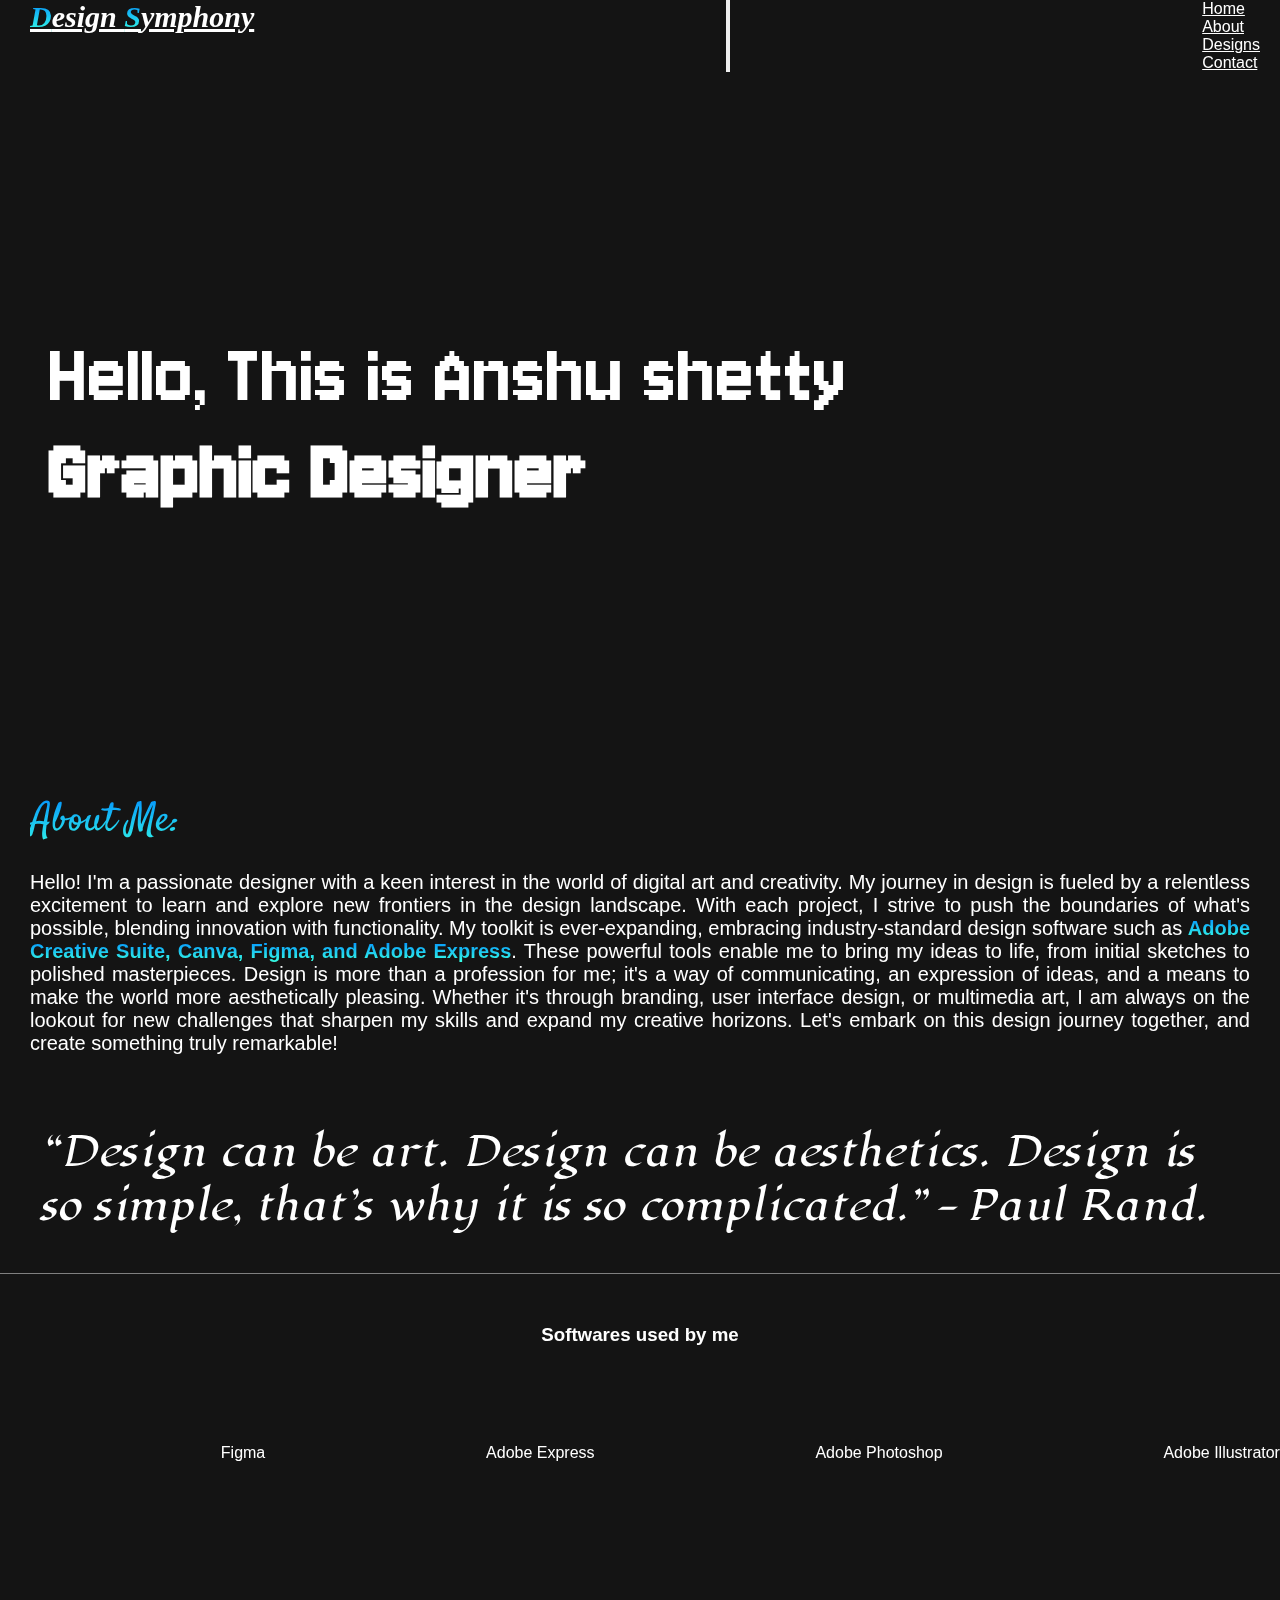
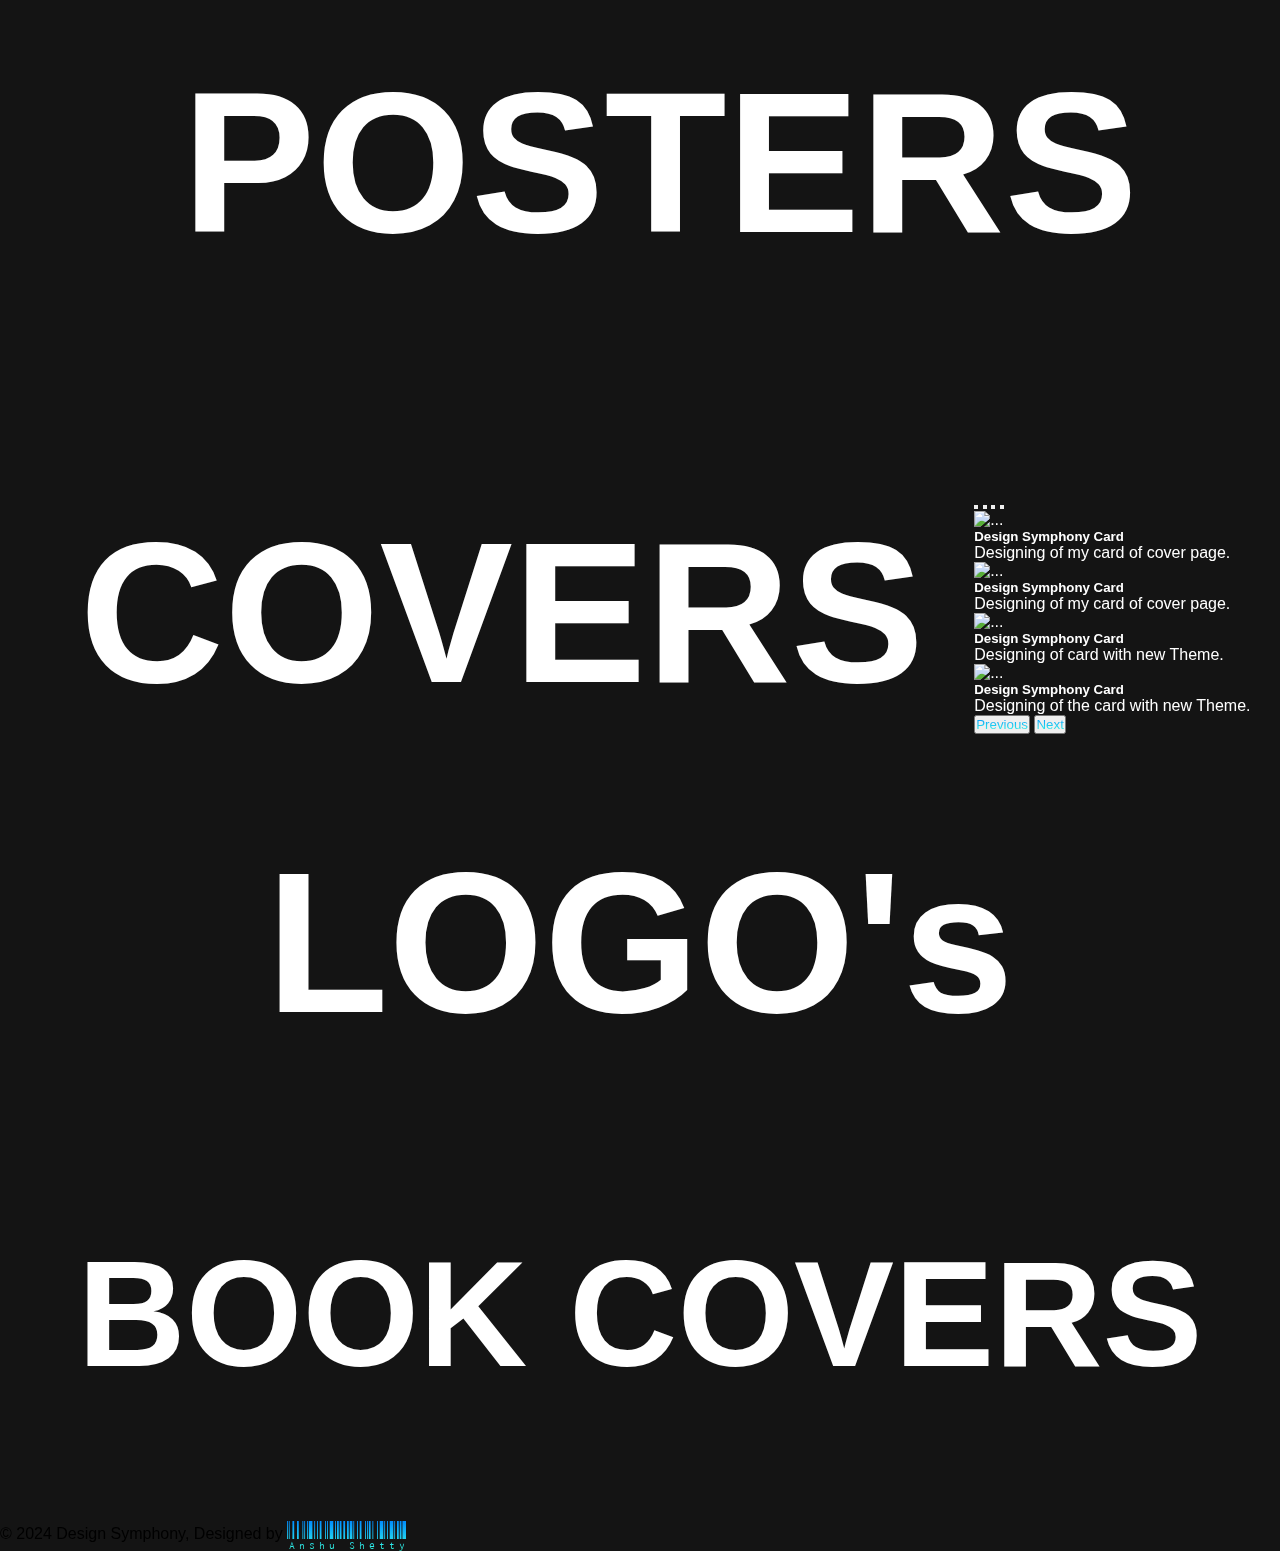
==== MyDesigns.html @ ccf3481f "Added new design files" ====
<!DOCTYPE html>
<html lang="en">
<head>
    <meta charset="UTF-8">
    <meta name="viewport" content="width=device-width, initial-scale=1.0">
    <title>Design Crush</title>
    <!-- Include Bootstrap CSS -->
    <link href="https://cdn.jsdelivr.net/npm/bootstrap@5.2.3/dist/css/bootstrap.min.css" rel="stylesheet" integrity="sha384-rbsA2VBKQhggwzxH7pPCaAqO46MgnOM80zW1RWuH61DGLwZJEdK2Kadq2F9CUG65" crossorigin="anonymous">
    <link rel="stylesheet" href="design.css">
    <script src="https://kit.fontawesome.com/feaa59adcb.js" crossorigin="anonymous"></script>
    <link rel="shortcut icon" href="images/Group 26.png">
  </head>

</head>
<body>
    <video autoplay muted loop id="myVideo">
        <source src="images/space.mp4" type="video/mp4">
      </video>
      
    <!-- Navbar -->
    <!-- <nav class="navbar navbar-expand-lg ">
        <a class="navbar-brand" href="#"><span>Design Crush</span></a>
        <div class="nav-ele">

            <a href="">Home</a>
            <a href="">About</a>
            <a href="">Contact</a>
           
        </div>
    </nav> -->
    <nav class="navbar navbar-expand-lg">
        <a class="navbar-brand" href="#"><span>D</span>esign   <span>S</span>ymphony</a>
        <button class="navbar-toggler" type="button" data-bs-toggle="collapse" data-bs-target="#navbarNav" aria-controls="navbarNav" aria-expanded="false" aria-label="Toggle navigation">
            <span class="navbar-toggler-icon"></span>
          </button>
        <div class="collapse navbar-collapse ">
            <ul class="navbar-nav">
                <li class="nav-item">
                    <a class="nav-link" href="#">Home</a>
                </li>
                <li class="nav-item">
                    <a class="nav-link" href="#about">About</a>
                </li>
                <li class="nav-item">
                    <a class="nav-link" href="#designs">Designs</a>
                </li>
                <li class="nav-item">
                    <a class="nav-link" href="#">Contact</a>
                </li>
                <!-- <li class="nav-item">
                    <a class="nav-link" href="#">Logos</a>
                </li> -->
            </ul>
        </div>
    </nav>
    

    <!-- Main Content -->
    <div class="container-fluid">
        <img src="https://t4.ftcdn.net/jpg/03/29/34/39/240_F_329343982_Rj0plOgwGpPLNxXKbAVq7P9KQpjJnAl4.jpg" alt="">
    </div>
    <div class="info">
        <p>Hello, This is Anshu shetty</p>
        <h4>Graphic Designer <i class="fa-solid fa-pen-nib"></i></h4> 
    </div>
    <div class="social">
        <i class="fa-brands fa-instagram"></i>
        <div class="details">design_symphony_</div>
        <i class="fa-solid fa-phone"></i>
        <div class="details">+91 8217406323</div>
        <i class="fa-solid fa-envelope"></i>
        <div class="details">anshushetty2003@gmail.com</div>
        <i class="fa-brands fa-whatsapp"></i>
        <div class="details">+9108217406323</div>
</div>
    </div>

    <section id="about">

      <div class="container-lg">
  
          <div class="about">
              <h2>About Me:</h2>
              <p> Hello! I'm a passionate designer with a keen interest in the world of digital art and creativity. My journey in design is fueled by a relentless excitement to learn and explore new frontiers in the design landscape.
                  
                  With each project, I strive to push the boundaries of what's possible, blending innovation with functionality. My toolkit is ever-expanding, embracing industry-standard design software such as <span id="software"> Adobe Creative Suite, Canva, Figma, and Adobe Express</span>. These powerful tools enable me to bring my ideas to life, from initial sketches to polished masterpieces.
                  
                  Design is more than a profession for me; it's a way of communicating, an expression of ideas, and a means to make the world more aesthetically pleasing. Whether it's through branding, user interface design, or multimedia art, I am always on the lookout for new challenges that sharpen my skills and expand my creative horizons.
                  
                  Let's embark on this design journey together, and create something truly remarkable!
                   </p>
          </div>
          <div class="design">
              <img src="images/3d-rendering-graphic-design-element_23-2149412224-removebg-preview.png" alt="">
          </div>
          
      </div>
    </section>
    <div class="container-md">
        <div class="slogan">
            <p>“Design can be art. Design can be aesthetics. Design is so simple, that’s why it is so complicated.” - Paul Rand.</p>
        </div>
        <div class="pallate">
            <img src="images/3d-rendering-graphic-design-element_23-2149412219-removebg-preview.png" alt="">
        </div>
    </div>
    <div class="container">
        <h3>Softwares used by me</h3>
        <div class="logos">

            <img src="images/1691829237canva-logo-png-removebg-preview.png" alt="">
            <div class="figma">
                <img src="D:\Downloads\figma-removebg-preview.png" alt=""><p>Figma</p>
            </div>
            <div class="express">
                <img src="https://upload.wikimedia.org/wikipedia/commons/thumb/a/ae/Adobe_Express_logo_CMYK_256px.svg/1200px-Adobe_Express_logo_CMYK_256px.svg.png" alt="">
                <p>Adobe Express</p>
            </div>
            <div class="photoshop">
                <img src="https://upload.wikimedia.org/wikipedia/commons/thumb/a/af/Adobe_Photoshop_CC_icon.svg/1051px-Adobe_Photoshop_CC_icon.svg.png" alt="">
                <p>Adobe Photoshop</p>
            </div>
            <div class="illustrator">
                <img src="https://upload.wikimedia.org/wikipedia/commons/thumb/f/fb/Adobe_Illustrator_CC_icon.svg/512px-Adobe_Illustrator_CC_icon.svg.png" alt="">
                <p>Adobe Illustrator</p>
            </div>
        </div>
    </div>

    <section id="designs">

      <div class="designs">
          
          <div class="canva">
              <div class="images">
                  <img src="images/26.png" alt="">
              </div>
              
              <div class="canlogo">
                  <h2>POSTERS</h2>
              </div>
          </div>
          <div class="canva2">
              <div class="images2">
                  <img src="images/Happy Holi.png" alt="">
                  <img src="images/UNDIAN.png" alt="">
                  <img src=
                  "images/Festival of Lights.png" alt="">
                  <img src="images/CANARA ENGINEERING COLLEGE.png" alt="">
                  <img src="images/Christmas.png" alt="">
                  
              </div>
          </div>
          <div class="canva">
              <h2>COVERS</h2>
              <div id="carouselExampleCaptions" class="carousel slide" data-bs-ride="false">
                  <div class="carousel-indicators">
                    <button type="button" data-bs-target="#carouselExampleCaptions" data-bs-slide-to="0" class="active" aria-current="true" aria-label="Slide 1"></button>
                    <button type="button" data-bs-target="#carouselExampleCaptions" data-bs-slide-to="1" aria-label="Slide 2"></button>
                    <button type="button" data-bs-target="#carouselExampleCaptions" data-bs-slide-to="2" aria-label="Slide 3"></button>
                    <button type="button" data-bs-target="#carouselExampleCaptions" data-bs-slide-to="3" aria-label="Slide 4"></button>
                  </div>
                  <div class="carousel-inner">
                    <div class="carousel-item active">
                      <img src="images/1.png" class="d-block w-100" alt="...">
                      <div class="carousel-caption d-none d-md-block">
                        <h5>Design Symphony Card</h5>
                        <p>Designing of my card of cover page.</p>
                      </div>
                    </div>
                    <div class="carousel-item">
                      <img src="images/2.png" class="d-block w-100" alt="...">
                      <div class="carousel-caption d-none d-md-block">
                        <h5>Design Symphony Card</h5>
                        <p>Designing of my card of cover page.</p>
                      </div>
                    </div>
                    <div class="carousel-item">
                      <img src="images/3.png" class="d-block w-100" alt="...">
                      <div class="carousel-caption d-none d-md-block">
                        <h5>Design Symphony Card</h5>
                        <p>Designing of card with new Theme.</p>
                      </div>
                    </div>
                    <div class="carousel-item">
                      <img src="images/4.png" class="d-block w-100" alt="...">
                      <div class="carousel-caption d-none d-md-block">
                        <h5>Design Symphony Card</h5>
                        <p>Designing of the card with new Theme.</p>
                      </div>
                    </div>
                  </div>
                  <button class="carousel-control-prev" type="button" data-bs-target="#carouselExampleCaptions" data-bs-slide="prev">
                    <span class="carousel-control-prev-icon" aria-hidden="true"></span>
                    <span class="visually-hidden">Previous</span>
                  </button>
                  <button class="carousel-control-next" type="button" data-bs-target="#carouselExampleCaptions" data-bs-slide="next">
                    <span class="carousel-control-next-icon" aria-hidden="true"></span>
                    <span class="visually-hidden">Next</span>
                  </button>
                </div>
          </div>
          <div class="canva">
              <img src="images/Group 29.png" alt="">
              <h2>LOGO's</h2>
          </div>
          <!-- <div class="logogroup">
              <img src="D:\Downloads\WhatsApp_Image_2024-05-03_at_5.08.20_PM-removebg-preview.png" alt="">
              <img src="D:\Downloads\WhatsApp_Image_2024-05-03_at_5.08.20_PM__1_-removebg-preview.png" alt="">
              <img src="D:\Downloads\WhatsApp_Image_2024-05-03_at_5.08.19_PM-removebg-preview.png" alt="">
          </div> -->
          <div class="container text-center">
              <div class="row row-cols-1 row-cols-sm-2 row-cols-md-4">
                <div class="col"><img src="images/WhatsApp_Image_2024-05-03_at_5.08.20_PM-removebg-preview.png" alt=""></div>
                <div class="col"><img src="images/WhatsApp_Image_2024-05-03_at_5.08.20_PM__1_-removebg-preview.png" alt=""></div>
                <div class="col"><img src="images/WhatsApp_Image_2024-05-03_at_5.08.19_PM-removebg-preview.png" alt=""></div>
                <div class="col"><img src="images/Next Trip white.png" alt=""></div>
                <div class="col">
                    <img src="images/Group 13.png" alt=""></div>
                <div class="col">
                    <img src="images/Group 17.png" alt=""></div>
                    <div class="col">
                        <img src="images/NXT textAsset 1@2x.png" alt="">
                    </div>
              </div>
            </div>
            <div class="container">
              <h2>BOOK COVERS</h2>
              <div class="container text-center">
                  <div class="row">
                    <div class="col">
                      <img src="images/4aa56f11d45.png" alt="">
                    </div>
                    <div class="col">
                      <img src="images/4aa56f11d45 (1).png" alt="">
                    </div>
                    <div class="col">
                      <img src="images/4aa56f11d45 (2).png" alt="">
                    </div>
                    <div class="col">
                      <img src="images/4aa56f11d45 (3).png" alt="">
                    </div>
                  </div>
                </div>
            </div>
        </div>
    </section>

    <!-- Footer -->
    <footer class="foot text-light text-center py-3">

        © 2024 Design Symphony, Designed by <span id="name">Anshu Shetty</span>
      
     
    </footer>

    <!-- Include Bootstrap JS (optional) -->
    <script src="https://cdn.jsdelivr.net/npm/bootstrap@5.2.3/dist/js/bootstrap.bundle.min.js" integrity="sha384-kenU1KFdBIe4zVF0s0G1M5b4hcpxyD9F7jL+jjXkk+Q2h455rYXK/7HAuoJl+0I4" crossorigin="anonymous"></script>
    <script src="https://cdn.jsdelivr.net/npm/@popperjs/core@2.11.6/dist/umd/popper.min.js" integrity="sha384-oBqDVmMz9ATKxIep9tiCxS/Z9fNfEXiDAYTujMAeBAsjFuCZSmKbSSUnQlmh/jp3" crossorigin="anonymous"></script>
    <script src="https://cdn.jsdelivr.net/npm/bootstrap@5.2.3/dist/js/bootstrap.min.js" integrity="sha384-cuYeSxntonz0PPNlHhBs68uyIAVpIIOZZ5JqeqvYYIcEL727kskC66kF92t6Xl2V" crossorigin="anonymous"></script>
</body>
</html>
---- design.css ----
/* Example styles */
 @import url('https://fonts.googleapis.com/css2?family=Lugrasimo&family=Passion+One:wght@400;700;900&display=swap');
 @import url('https://fonts.googleapis.com/css2?family=Lugrasimo&display=swap');
 @import url('https://fonts.googleapis.com/css2?family=Lugrasimo&family=Passion+One:wght@400;700;900&family=Satisfy&display=swap');
 @import url('https://fonts.googleapis.com/css2?family=Bungee+Spice&display=swap');
 @import url('https://fonts.googleapis.com/css2?family=Libre+Barcode+128+Text&family=Lugrasimo&family=Passion+One:wght@400;700;900&family=Satisfy&display=swap');
 @import url('https://fonts.googleapis.com/css2?family=Jersey+10&family=Libre+Barcode+128+Text&family=Lugrasimo&family=Passion+One:wght@400;700;900&family=Satisfy&display=swap');

 *{
     margin: 0;
     padding: 0;
     box-sizing: border-box;
 }
body {
font-family: Arial, sans-serif;
background-color: rgb(20, 20, 20);
max-height: 100vh;
position: relative;

}
.navbar {
/* background-color: rgb(255, 219, 15); */
color: #fff;
display: flex;
justify-content: space-between;
}
/* Add more styles for other sections */
.navbar .navbar-brand{
color: rgb(255, 255, 255);
font-family: "Pacifico", cursive;
font-weight: bolder;
font-style: normal;
font-style: italic;
font-size: 30px;
padding-left: 30px;
}
.navbar .navbar-nav{
    margin-right: 20px;
}
.navbar .nav-item .nav-link{
    color: white;
}
.navbar .nav-ele {
width: 50%;
display: flex;
justify-content: right;
}
.nav-ele a{
color: rgb(255, 255, 255);
text-decoration: none;
font-family: "Kalam", cursive;
font-weight: 400;
font-style: normal;
}
.navbar .nav-ele  :hover{
color: rgb(0, 105, 241);
transition: .5s ease-in-out;
}
.navbar .nav-item {
display: flex;
justify-content: space-between;
}

.navbar .nav-item :hover {
    color: rgb(0, 153, 255);
    }

.navbar .navbar-nav{
width: 100%;
justify-content: right;

}
.container-fluid{
width: 100%;
padding:0;
margin: 0;
position: absolute;
top: 0;
z-index: -999;
}
.container-fluid img{
min-width: 100%;
height: 100vh;
filter: brightness(50%);
}
.info{
color: white;
font-size: 90px;
display: block;
justify-content: left;align-items: center;
height: 100%;
margin-top: 20%;
padding-left: 50px;
font-family: "Jersey 10", sans-serif;
  font-weight: 400;
  font-style: normal;
}
.container-lg{
margin-top: 19%;
position: relative;
max-width: 100%;
color: white;padding: 30px;
background-color: transparent;
/* background: linear-gradient(60deg, rgb(28, 32, 41), black); */
/* backdrop-filter: blur(5px); */
display: flex;
justify-content: space-between;overflow: hidden;
}

.social{
color: white;
font-size: 25px;
padding:10px;
margin: 10px;
float: right;
display: grid;
place-content: center;
place-items: center;
}
.social i{
padding: 10px;
}
.social :hover{
    color: rgb(0, 174, 255);
}
span{
/* color: rgb(0, 132, 255); */
background: -webkit-linear-gradient(rgb(0, 140, 255), rgb(55, 255, 228));
-webkit-background-clip: text;
-webkit-text-fill-color: transparent;   
}
.about h2{
    font-family: "Satisfy", cursive;
    font-weight: 400;
    font-style: normal;
font-size: 40px;
background: -webkit-linear-gradient(rgb(0, 140, 255), rgb(55, 255, 228));
-webkit-background-clip: text;
-webkit-text-fill-color: transparent;
}
.about p{
width: 100%;font-size: 20px;margin-top: 20px;text-align: justify;
}
.design img{    
height: 100%;
}
.about #software{
background: -webkit-linear-gradient(rgb(0, 140, 255), rgb(55, 255, 228));
-webkit-background-clip: text;
-webkit-text-fill-color: transparent;
font-weight: bolder;
font-size: 20px;
}
.container-md{
color: white;
font-size: 40px;
font-family: "Lugrasimo", cursive;
font-weight: 400;
font-style: normal;
padding: 40px;width: 100%;
display: flex;
border-bottom: 1px solid grey;
}
.slogan{
display: flex;align-items: center;
}
.container{
    margin-top: 50px;text-align: center;
    color: white;
}

.logos{
    margin-top: 5rem;
}
.container .logos{
    display: flex; justify-content: space-between;
}
.container img{
    height: 60px;
}
.designs{
    color: white;
    margin-top: 7rem;
    /* border-top: 1px solid white; */
}
.canva{
    display: flex;
    justify-content: center;
    align-items: center;
  
}
.designs .canva .images{
    display: flex;justify-content: center;padding: 0;
}
.designs .canva .images img{
    width: 70%;
    height: auto;
    margin: 10px;padding: 10px;
    border-radius: 0 10% 5% 0;
}
.designs h2{
    padding: 20px;
    margin: 30px;
}
.canlogo img{
    width: 60%;
    height: auto;
    position: relative;
    animation: upDown 2s infinite alternate; /* Animation */
}

@keyframes upDown {
    0% {
        transform: translateY(0); /* Start position */
    }
    100% {
        transform: translateY(40px); /* End position */
    }
}
.canva2 .images2{
    display: flex;
    justify-content: center;
    align-items: center;
    padding: 20px;
    margin: 20px;
}
.designs .canva2 .images2 img{
    width: 20%;
    height: auto;
    margin: 10px;padding: 10px;
    border-radius: 0 10% 5% 0;
}

#background-video {
    width: 100vw;
    height: 100vh;
    object-fit: cover;
    position: fixed;
    background-attachment: fixed;
    background-position: center;
    left: 0;
    right: 0;
    top: 0;
    bottom: 0;
    z-index: -999;
 }
 #myVideo {
    position: fixed;
    right: 0;
    bottom: 0;
    min-width: 100%; 
    min-height: 100%;
    z-index: -999;
    filter: brightness(50%);
  }
  

  footer{
      /* border-top: 1px solid grey; */
      margin-top: 50px;

  }
  footer #name{
    font-family: "Libre Barcode 128 Text", system-ui;
    font-weight: 400;
    font-style: normal;
    font-size: 30px;
  }

 .socicon i{
    font-size: 20px;
    padding: 20px;
 }
/* For WebKit browsers (Chrome, Safari) */
/* You can adjust the colors as needed */

/* Track */
::-webkit-scrollbar {
    width: 10px; /* Width of the scrollbar */
  }
  
  /* Handle */
  ::-webkit-scrollbar-thumb {
    background: rgb(239, 239, 241);
    border-radius: 20px; /* Color of the scrollbar handle */
  }
  
  /* Handle on hover */
  ::-webkit-scrollbar-thumb:hover {
    background: rgb(19, 18, 18); /* Color of the scrollbar handle on hover */
  }
  
  /* Track */
  ::-webkit-scrollbar-track {
    background: linear-gradient(rgb(0, 140, 255), rgb(55, 255, 228)) /* Color of the scrollbar track */
  }
  
.canva h2{
    font-size: 200px;
}
.container .row{
    max-width: 100vw;
}
.container .row .col img{
    width: 100%;
    height: auto;
}
.container .row .col{
    display: flex;align-items: center;justify-content: center;
}
.container h2{
    font-size: 150px; max-width: 100%;
}
.container .row .col img{
    width: 100%;
    height: auto;
}
.details {
    display: none;
    position: absolute;
    padding: 10px;
    right: 5rem;
    /* background-color: rgb(0, 0, 0); */
    color: white;
    border: 1px solid #ccc;
    border-radius: 5px;
    box-shadow: 0 2px 4px rgba(0, 0, 0, 0.1);
    z-index: 1;
    font-size: 13px;
}

.social i:hover + .details, .social i:focus + .details {
    display: block;
}


/* Default styles */
/* Add your existing CSS here */

/* Media queries for mobile devices */
@media only screen and (max-width: 768px) {
    /* Navbar */
    body{
        max-width: 100vw;
        min-height: 100vh;
    }
    .navbar-brand span {
        display: none;
    }
    .navbar-brand {
        font-size: 1.5rem;
    }

    .navbar-toggler {
        font-size: 1.5rem;
    }

    .navbar-nav {
        margin-top: 20px;
        text-align: center;
    }

    .nav-item {
        margin: 0 auto;
    }

    .nav-link {
        padding: 10px;
        display: inline-block;
    }

    #myVideo {
        position: fixed;
        right: 0;
        bottom: 0;
        min-width: 100%; 
        min-height: 100%;
        z-index: -999;
        filter: brightness(50%);
      }

    /* Main Content */
    .container-fluid img {
       display: none;
    }
    
    .info {
        margin-top: 5rem; /* Adjust margin as needed */
        text-align: center;
        font-size: 24px; /* Adjust font size as needed */
    }
    

    .social {
        text-align: center;
    }

    .details {
        text-align: center;
    }

    /* About Me Section */
    .about {
        padding: 20px;
    }

    /* Softwares Section */
    .logos {
        text-align: center;
    }

    .logos img {
        width: 80px;
        margin: 10px;
    }

    /* Designs Section */
    .canva h2 {
        text-align: center;
    }

    .canva .carousel-inner img {
        width: 100%;
        height: auto;
    }

    .canva .carousel-caption {
        width: 100%;
        bottom: initial;
        text-align: center;
    }

    .canva2 .images2 {
        display: grid;
        grid-template-columns: repeat(auto-fill, minmax(150px, 1fr));
        gap: 10px;
    }

    .canva2 .images2 img {
        width: 100%;
        height: auto;
    }

    /* Footer */
    .foot {
        font-size: 14px;
    }
}
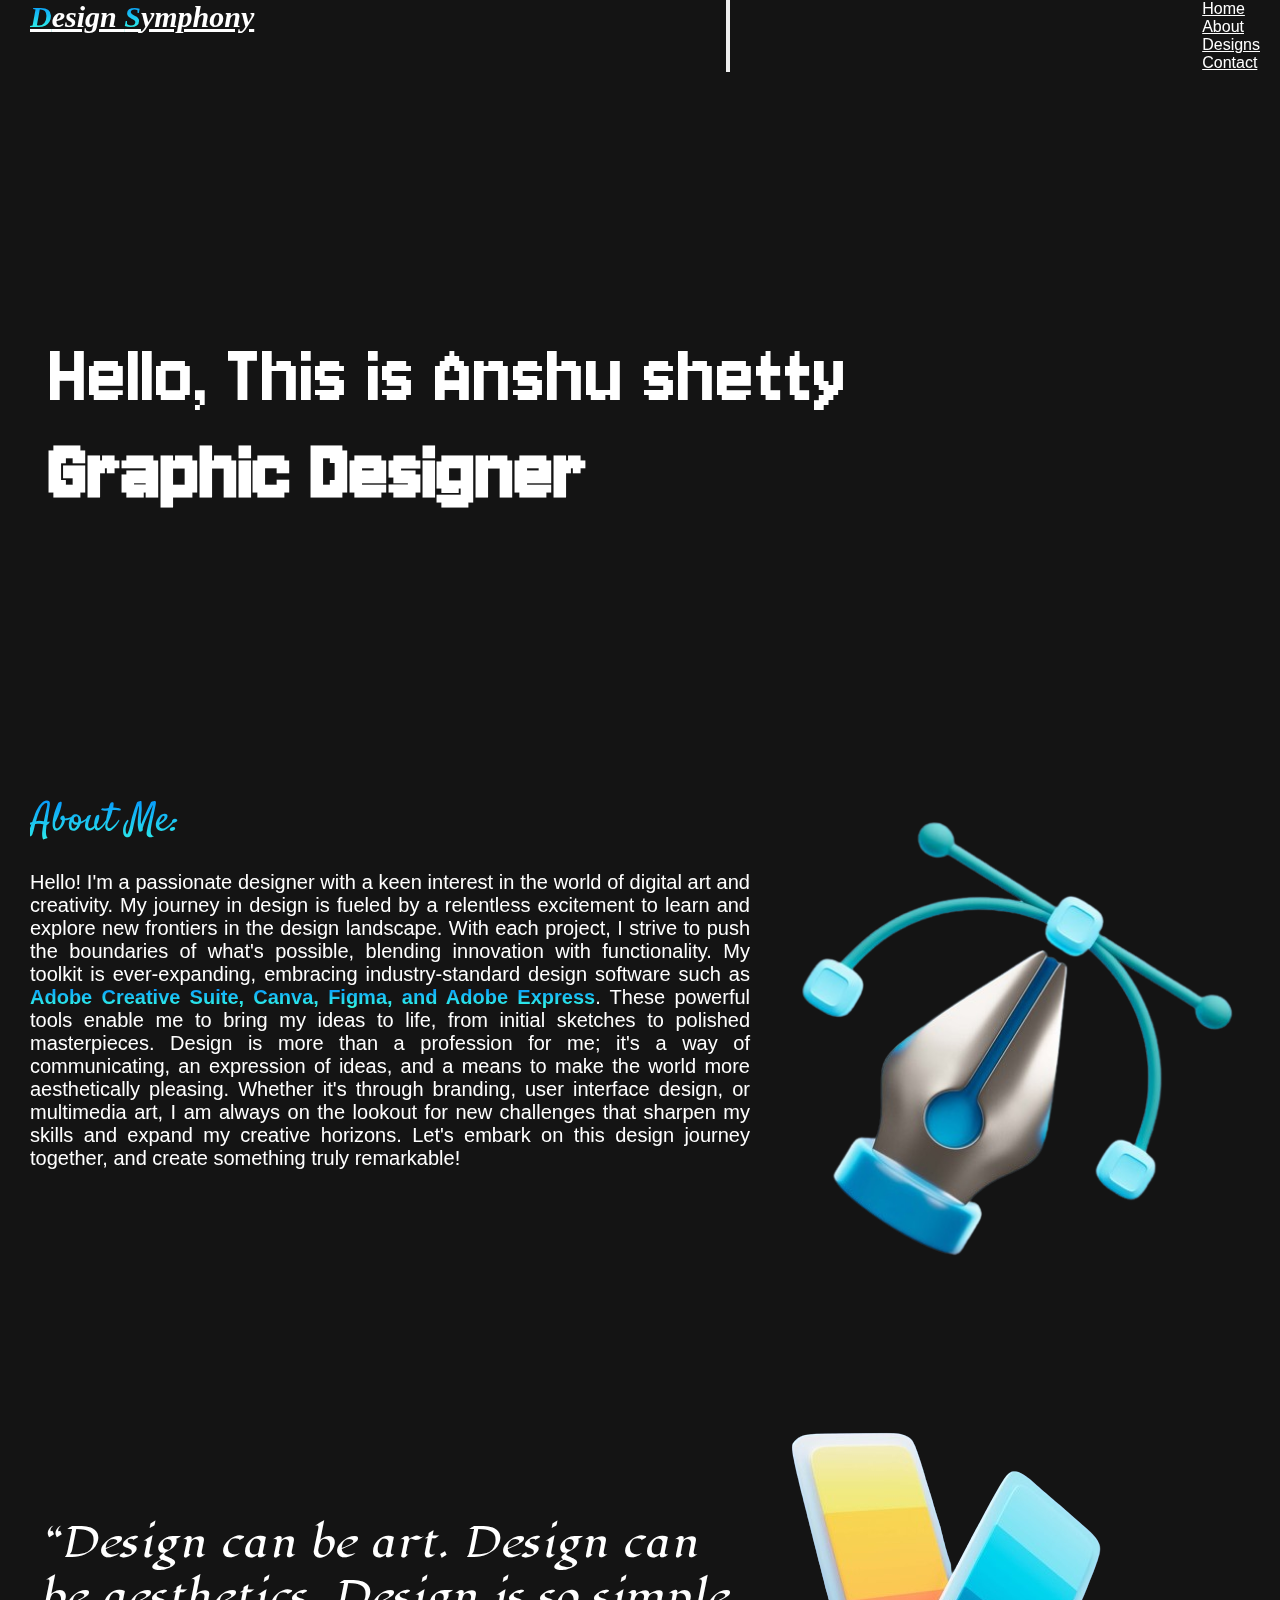
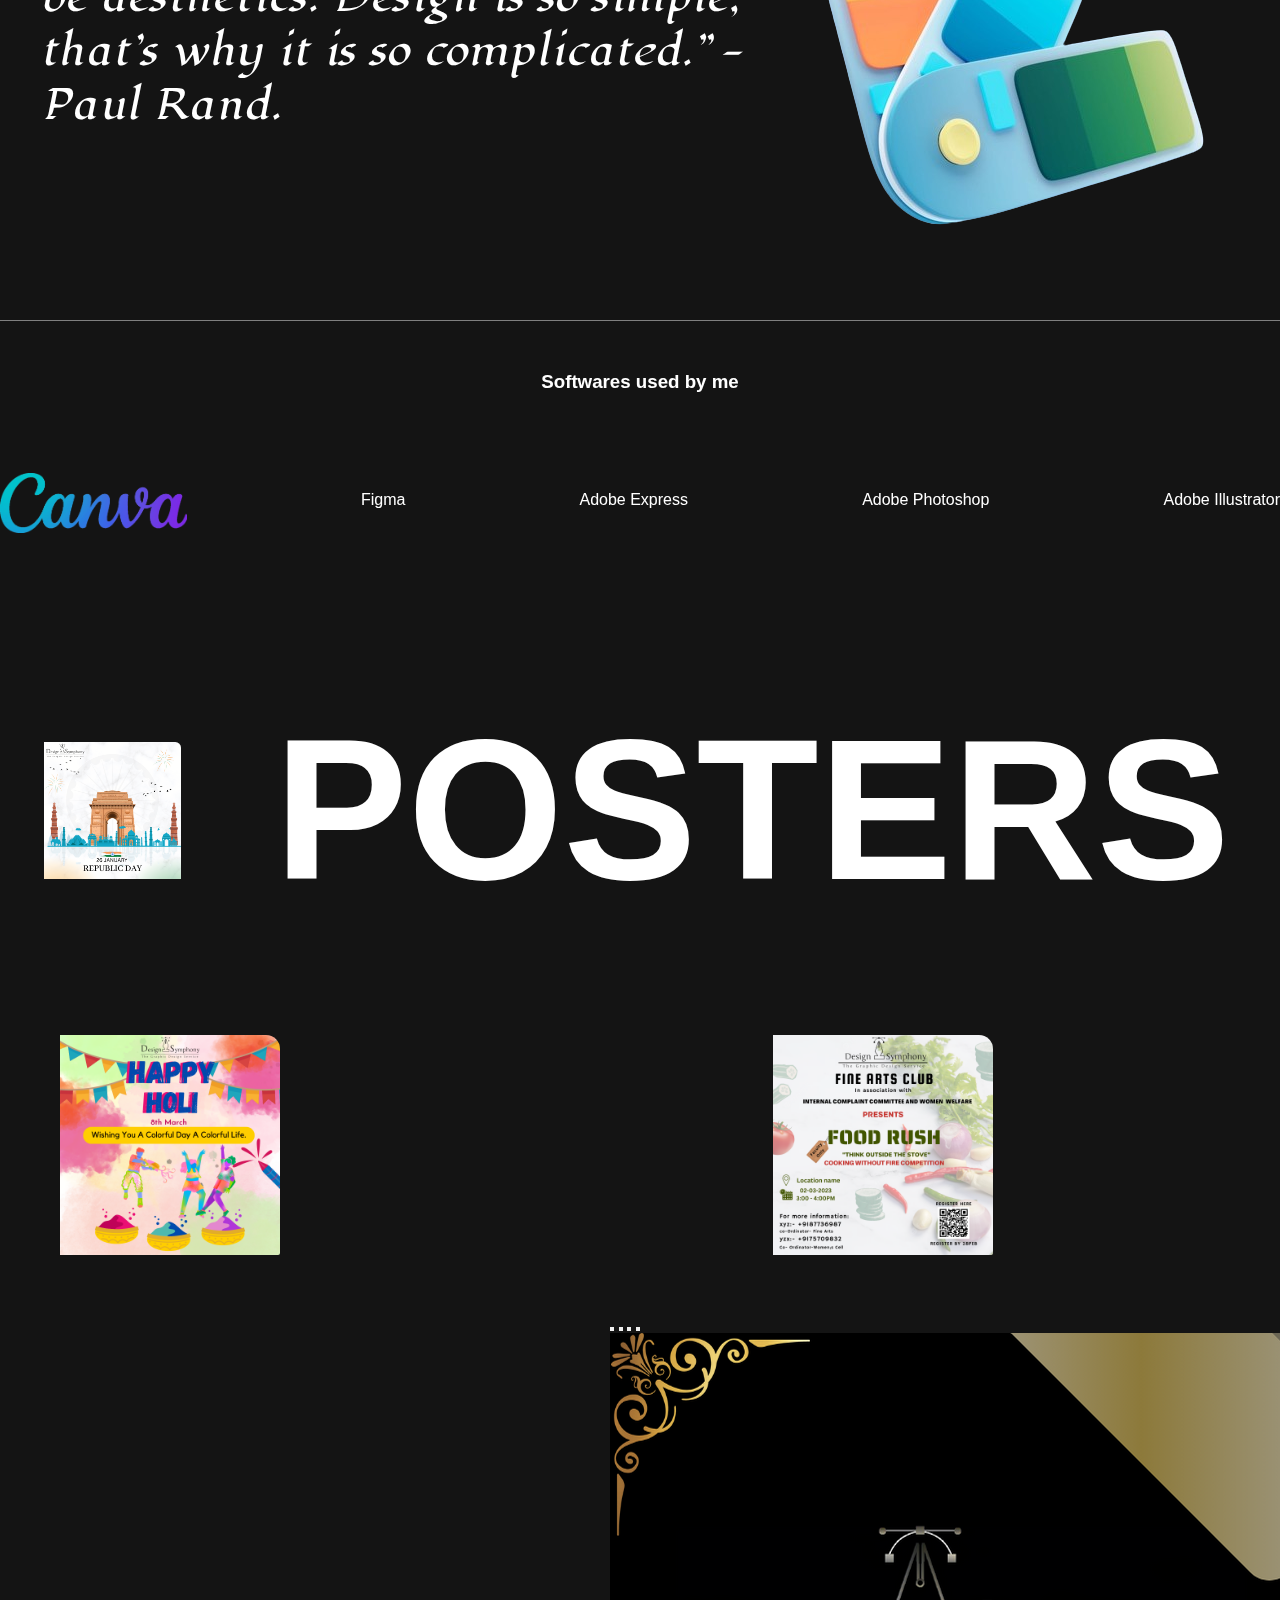
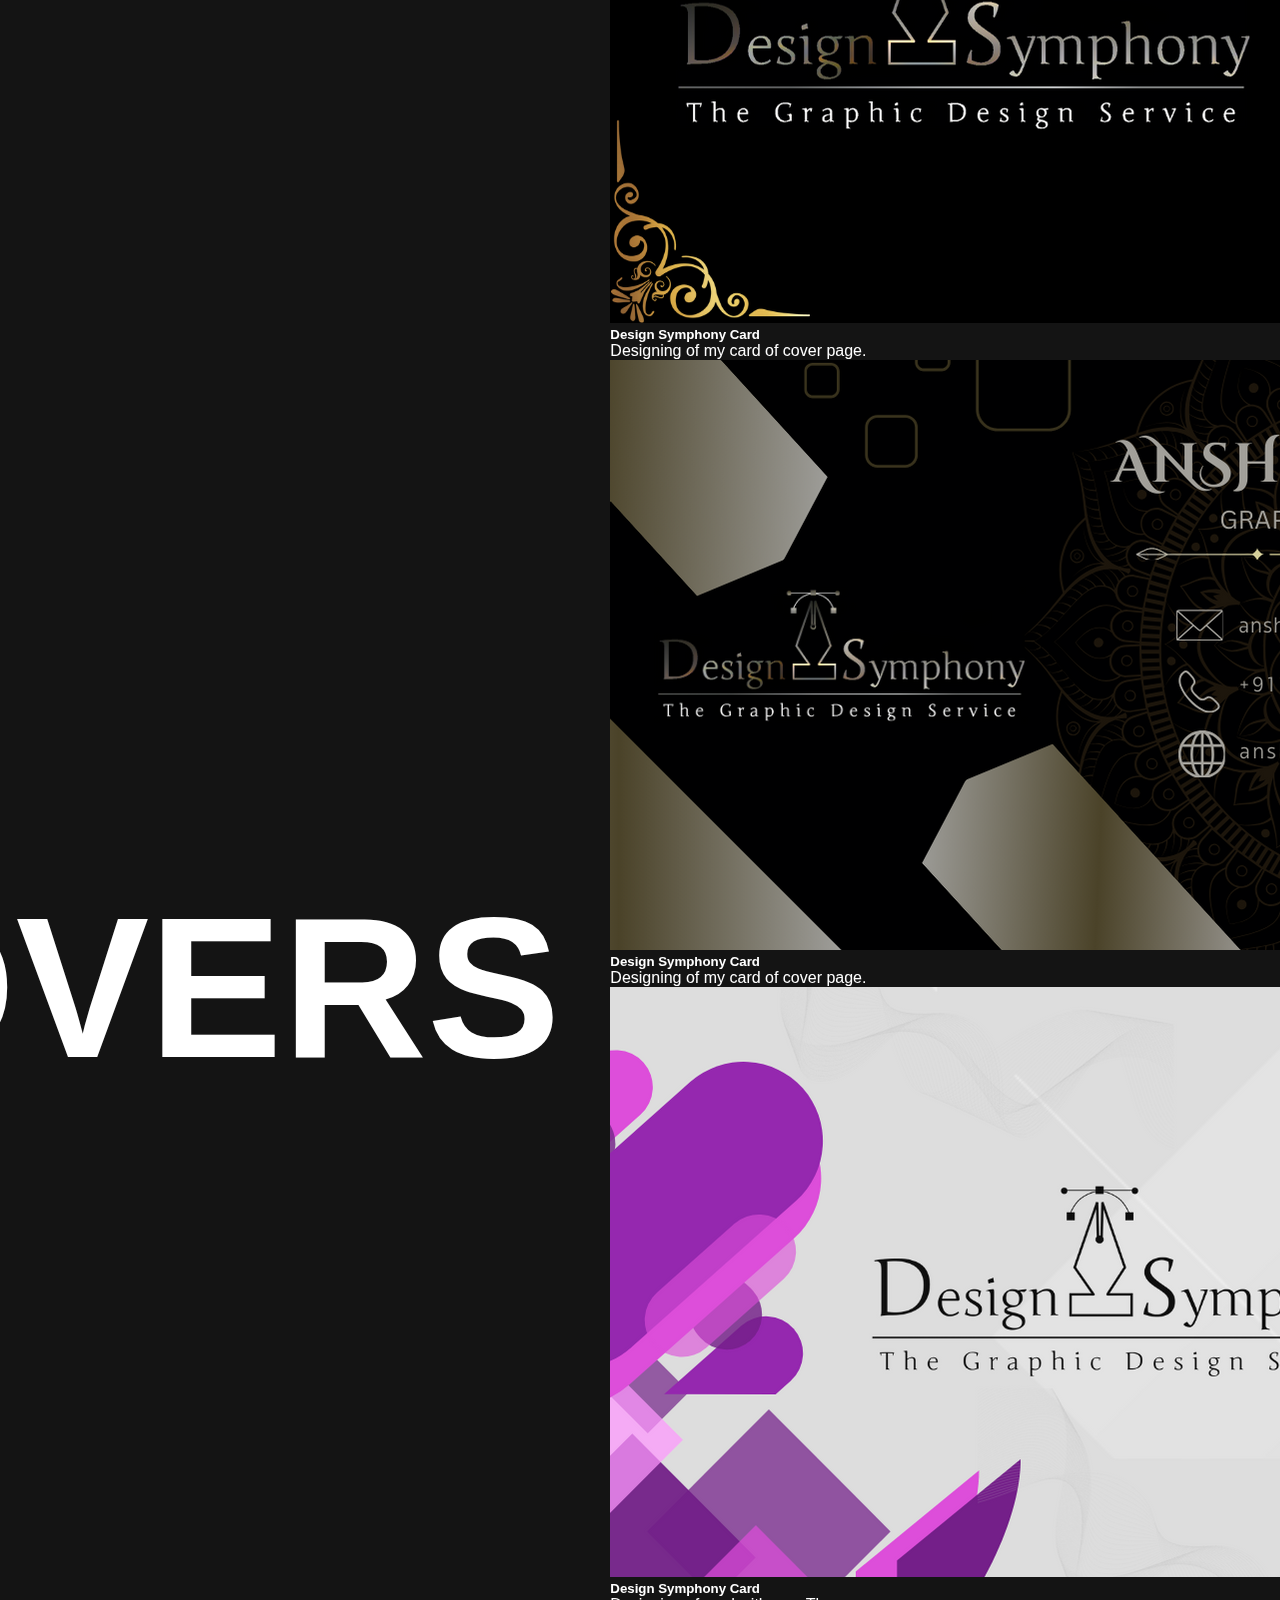
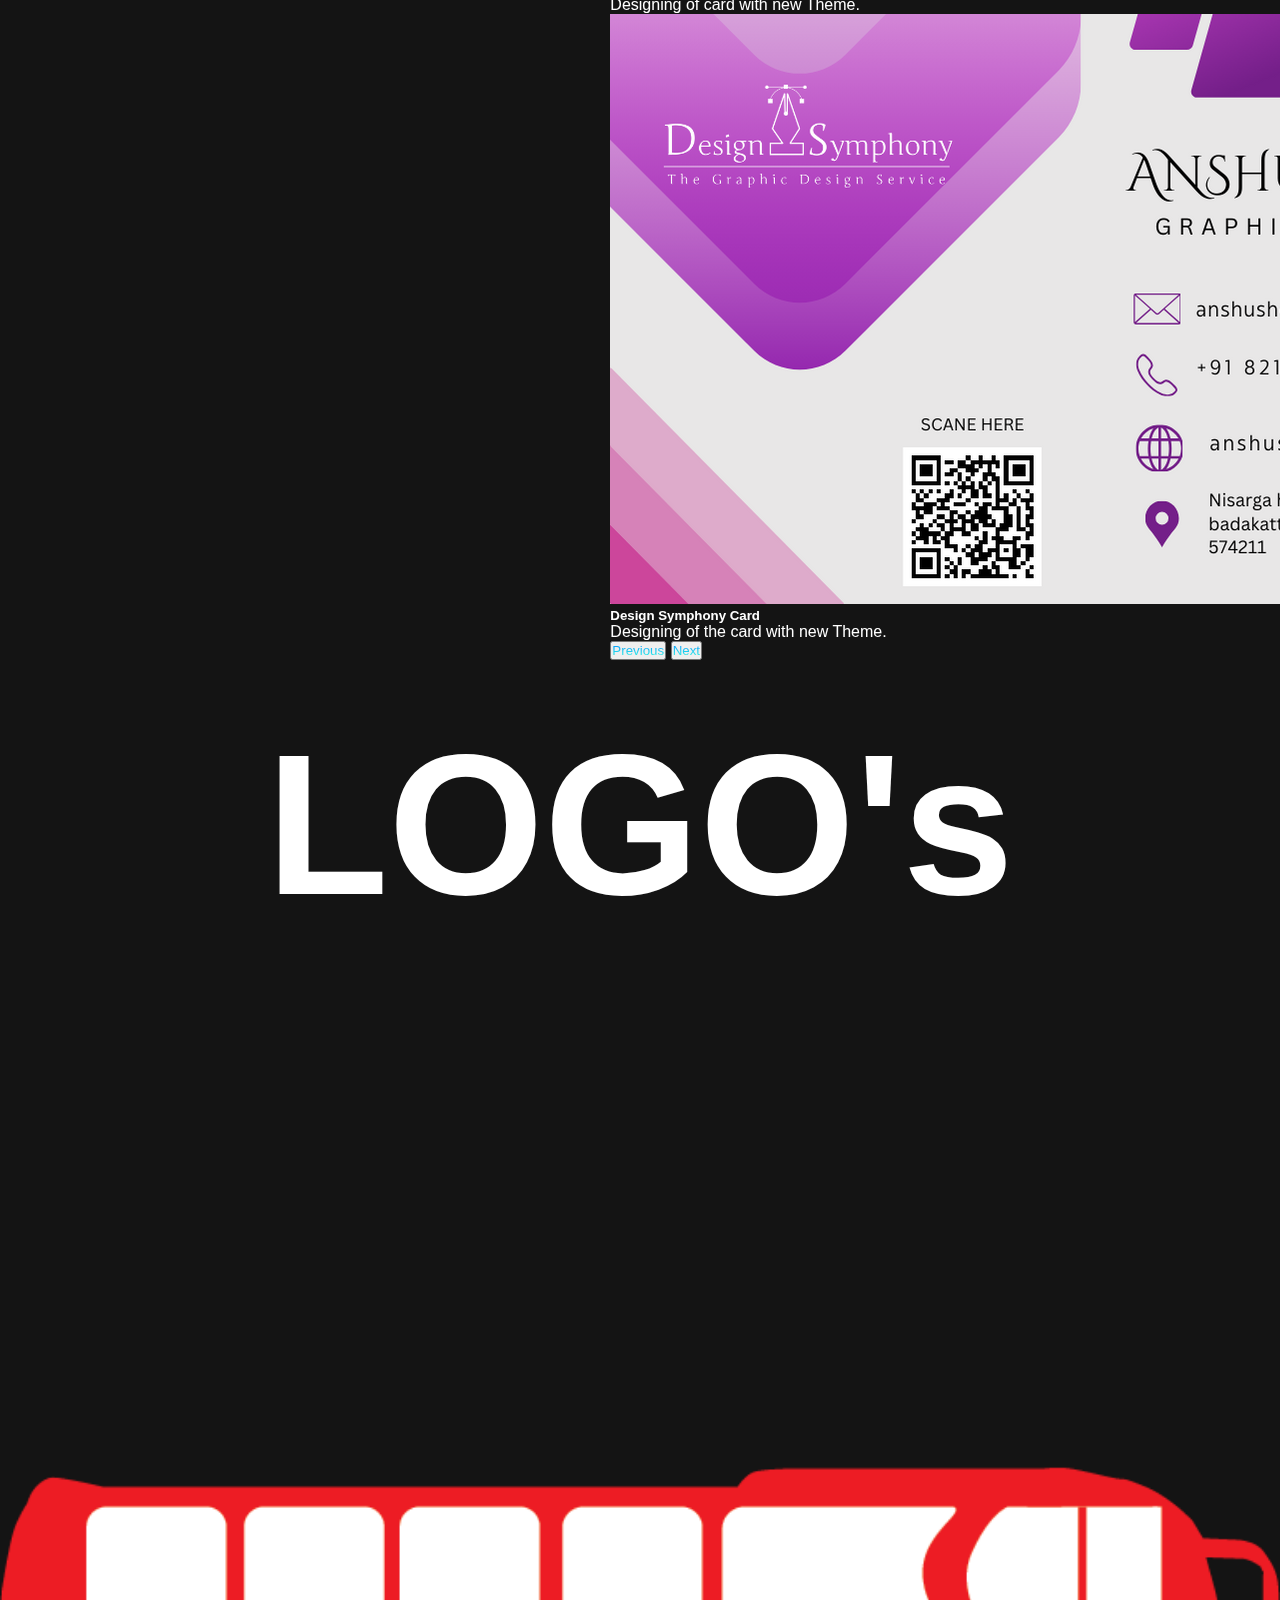
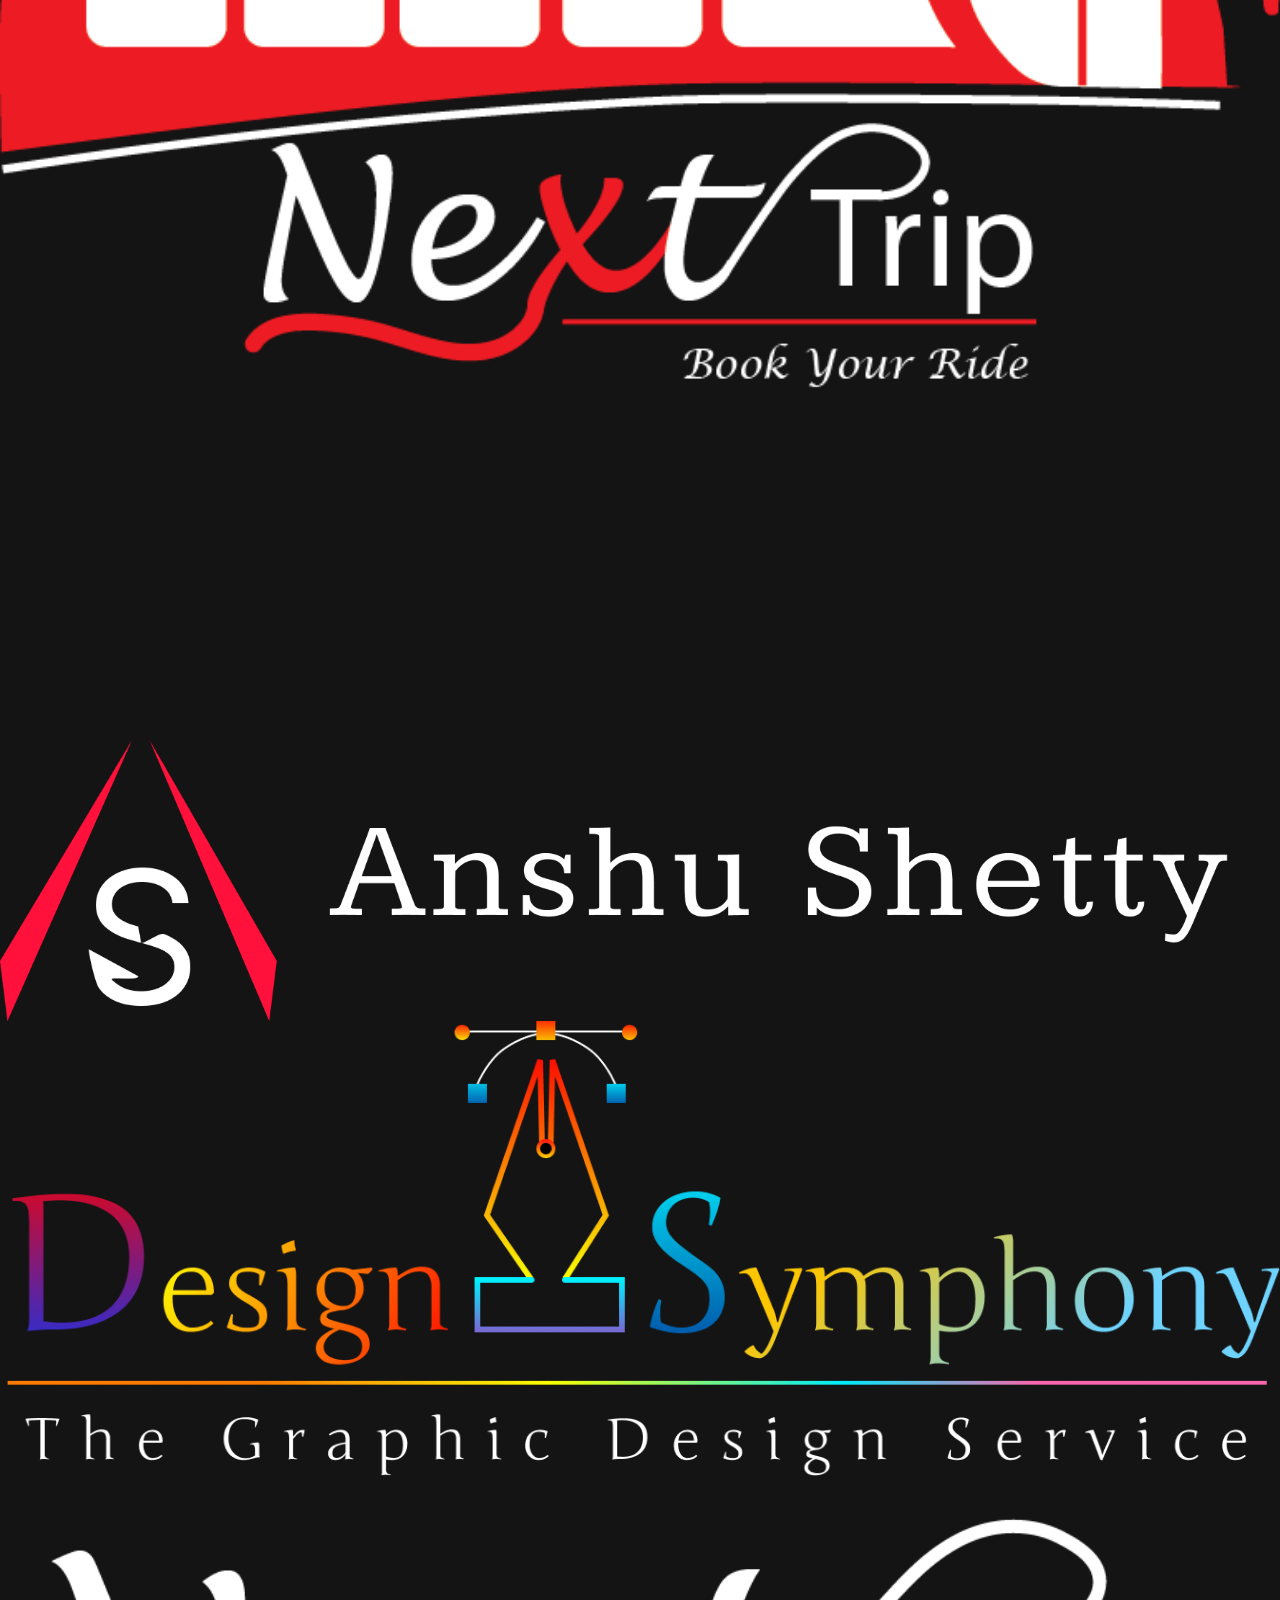
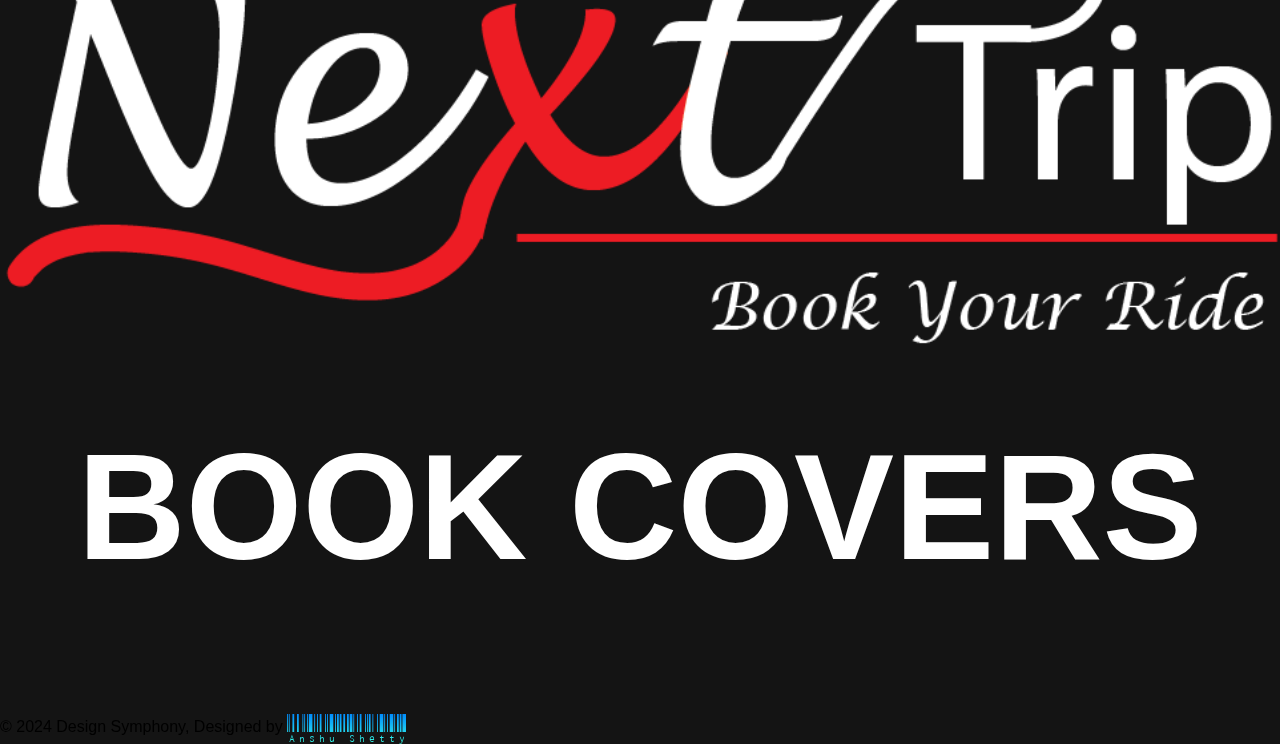
==== commit 49a0b43d: "Update MyDesigns.html" ====
--- a/MyDesigns.html
+++ b/MyDesigns.html
@@ -8,13 +8,13 @@
     <link href="https://cdn.jsdelivr.net/npm/bootstrap@5.2.3/dist/css/bootstrap.min.css" rel="stylesheet" integrity="sha384-rbsA2VBKQhggwzxH7pPCaAqO46MgnOM80zW1RWuH61DGLwZJEdK2Kadq2F9CUG65" crossorigin="anonymous">
     <link rel="stylesheet" href="design.css">
     <script src="https://kit.fontawesome.com/feaa59adcb.js" crossorigin="anonymous"></script>
-    <link rel="shortcut icon" href="images/Group 26.png">
+    <link rel="shortcut icon" href="Images/Group 26.png">
   </head>
 
 </head>
 <body>
     <video autoplay muted loop id="myVideo">
-        <source src="images/space.mp4" type="video/mp4">
+        <source src="Images/space.mp4" type="video/mp4">
       </video>
       
     <!-- Navbar -->
@@ -91,7 +91,7 @@
                    </p>
           </div>
           <div class="design">
-              <img src="images/3d-rendering-graphic-design-element_23-2149412224-removebg-preview.png" alt="">
+              <img src="Images/3d-rendering-graphic-design-element_23-2149412224-removebg-preview.png" alt="">
           </div>
           
       </div>
@@ -101,16 +101,16 @@
             <p>“Design can be art. Design can be aesthetics. Design is so simple, that’s why it is so complicated.” - Paul Rand.</p>
         </div>
         <div class="pallate">
-            <img src="images/3d-rendering-graphic-design-element_23-2149412219-removebg-preview.png" alt="">
+            <img src="Images/3d-rendering-graphic-design-element_23-2149412219-removebg-preview.png" alt="">
         </div>
     </div>
     <div class="container">
         <h3>Softwares used by me</h3>
         <div class="logos">
 
-            <img src="images/1691829237canva-logo-png-removebg-preview.png" alt="">
+            <img src="Images/1691829237canva-logo-png-removebg-preview.png" alt="">
             <div class="figma">
-                <img src="D:\Downloads\figma-removebg-preview.png" alt=""><p>Figma</p>
+                <img src="Images/figma-removebg-preview.png" alt=""><p>Figma</p>
             </div>
             <div class="express">
                 <img src="https://upload.wikimedia.org/wikipedia/commons/thumb/a/ae/Adobe_Express_logo_CMYK_256px.svg/1200px-Adobe_Express_logo_CMYK_256px.svg.png" alt="">
@@ -133,7 +133,7 @@
           
           <div class="canva">
               <div class="images">
-                  <img src="images/26.png" alt="">
+                  <img src="Images/26.png" alt="">
               </div>
               
               <div class="canlogo">
@@ -142,12 +142,12 @@
           </div>
           <div class="canva2">
               <div class="images2">
-                  <img src="images/Happy Holi.png" alt="">
-                  <img src="images/UNDIAN.png" alt="">
+                  <img src="Images/Happy Holi.png" alt="">
+                  <img src="Images/UNDIAN.png" alt="">
                   <img src=
                   "images/Festival of Lights.png" alt="">
-                  <img src="images/CANARA ENGINEERING COLLEGE.png" alt="">
-                  <img src="images/Christmas.png" alt="">
+                  <img src="Images/CANARA ENGINEERING COLLEGE.png" alt="">
+                  <img src="Images/Christmas.png" alt="">
                   
               </div>
           </div>
@@ -162,28 +162,28 @@
                   </div>
                   <div class="carousel-inner">
                     <div class="carousel-item active">
-                      <img src="images/1.png" class="d-block w-100" alt="...">
+                      <img src="Images/1.png" class="d-block w-100" alt="...">
                       <div class="carousel-caption d-none d-md-block">
                         <h5>Design Symphony Card</h5>
                         <p>Designing of my card of cover page.</p>
                       </div>
                     </div>
                     <div class="carousel-item">
-                      <img src="images/2.png" class="d-block w-100" alt="...">
+                      <img src="Images/2.png" class="d-block w-100" alt="...">
                       <div class="carousel-caption d-none d-md-block">
                         <h5>Design Symphony Card</h5>
                         <p>Designing of my card of cover page.</p>
                       </div>
                     </div>
                     <div class="carousel-item">
-                      <img src="images/3.png" class="d-block w-100" alt="...">
+                      <img src="Images/3.png" class="d-block w-100" alt="...">
                       <div class="carousel-caption d-none d-md-block">
                         <h5>Design Symphony Card</h5>
                         <p>Designing of card with new Theme.</p>
                       </div>
                     </div>
                     <div class="carousel-item">
-                      <img src="images/4.png" class="d-block w-100" alt="...">
+                      <img src="Images/4.png" class="d-block w-100" alt="...">
                       <div class="carousel-caption d-none d-md-block">
                         <h5>Design Symphony Card</h5>
                         <p>Designing of the card with new Theme.</p>
@@ -211,16 +211,16 @@
           </div> -->
           <div class="container text-center">
               <div class="row row-cols-1 row-cols-sm-2 row-cols-md-4">
-                <div class="col"><img src="images/WhatsApp_Image_2024-05-03_at_5.08.20_PM-removebg-preview.png" alt=""></div>
-                <div class="col"><img src="images/WhatsApp_Image_2024-05-03_at_5.08.20_PM__1_-removebg-preview.png" alt=""></div>
-                <div class="col"><img src="images/WhatsApp_Image_2024-05-03_at_5.08.19_PM-removebg-preview.png" alt=""></div>
-                <div class="col"><img src="images/Next Trip white.png" alt=""></div>
+                <div class="col"><img src="Images/WhatsApp_Image_2024-05-03_at_5.08.20_PM-removebg-preview.png" alt=""></div>
+                <div class="col"><img src="Images/WhatsApp_Image_2024-05-03_at_5.08.20_PM__1_-removebg-preview.png" alt=""></div>
+                <div class="col"><img src="Images/WhatsApp_Image_2024-05-03_at_5.08.19_PM-removebg-preview.png" alt=""></div>
+                <div class="col"><img src="Images/Next Trip white.png" alt=""></div>
                 <div class="col">
-                    <img src="images/Group 13.png" alt=""></div>
+                    <img src="Images/Group 13.png" alt=""></div>
                 <div class="col">
-                    <img src="images/Group 17.png" alt=""></div>
-                    <div class="col">
-                        <img src="images/NXT textAsset 1@2x.png" alt="">
+                    <img src="Images/Group 17.png" alt=""></div>
+                    <div class="col">
+                        <img src="Images/NXT textAsset 1@2x.png" alt="">
                     </div>
               </div>
             </div>
@@ -229,16 +229,16 @@
               <div class="container text-center">
                   <div class="row">
                     <div class="col">
-                      <img src="images/4aa56f11d45.png" alt="">
-                    </div>
-                    <div class="col">
-                      <img src="images/4aa56f11d45 (1).png" alt="">
-                    </div>
-                    <div class="col">
-                      <img src="images/4aa56f11d45 (2).png" alt="">
-                    </div>
-                    <div class="col">
-                      <img src="images/4aa56f11d45 (3).png" alt="">
+                      <img src="Images/4aa56f11d45.png" alt="">
+                    </div>
+                    <div class="col">
+                      <img src="Images/4aa56f11d45 (1).png" alt="">
+                    </div>
+                    <div class="col">
+                      <img src="Images/4aa56f11d45 (2).png" alt="">
+                    </div>
+                    <div class="col">
+                      <img src="Images/4aa56f11d45 (3).png" alt="">
                     </div>
                   </div>
                 </div>
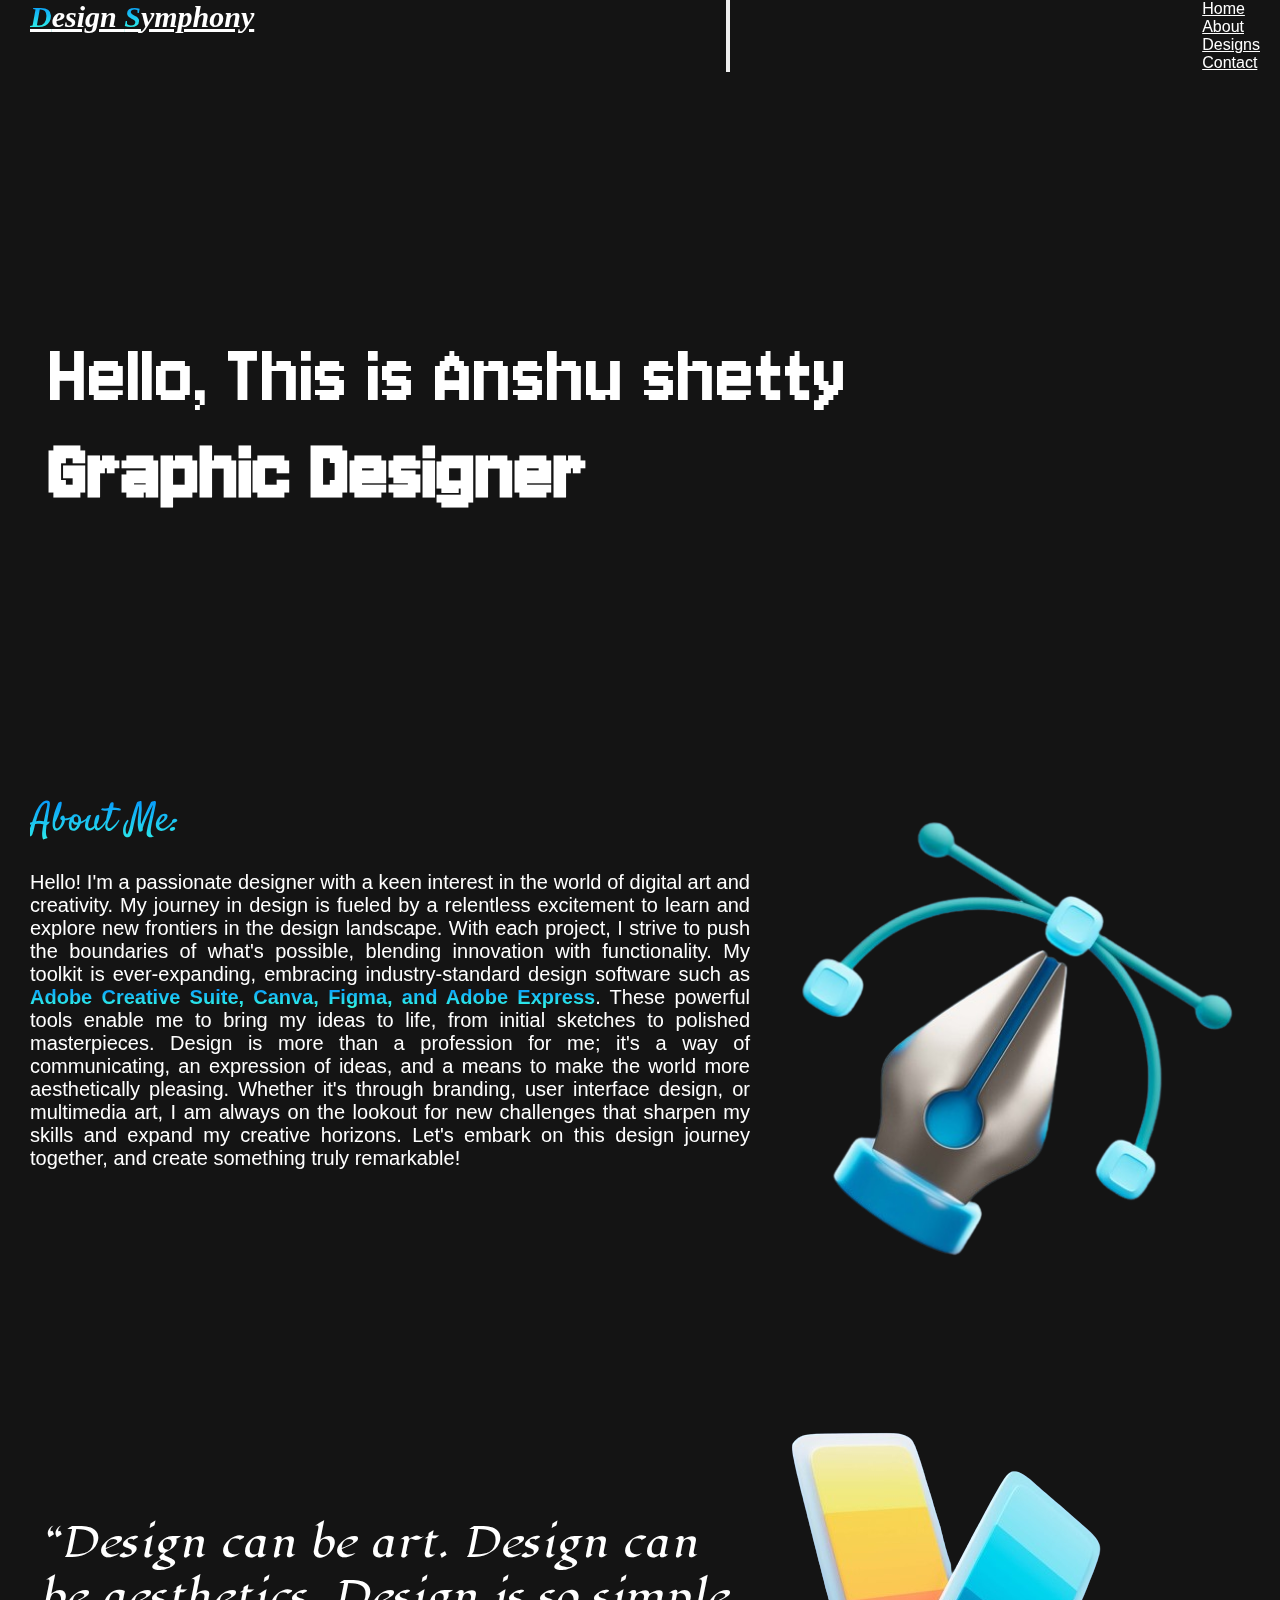
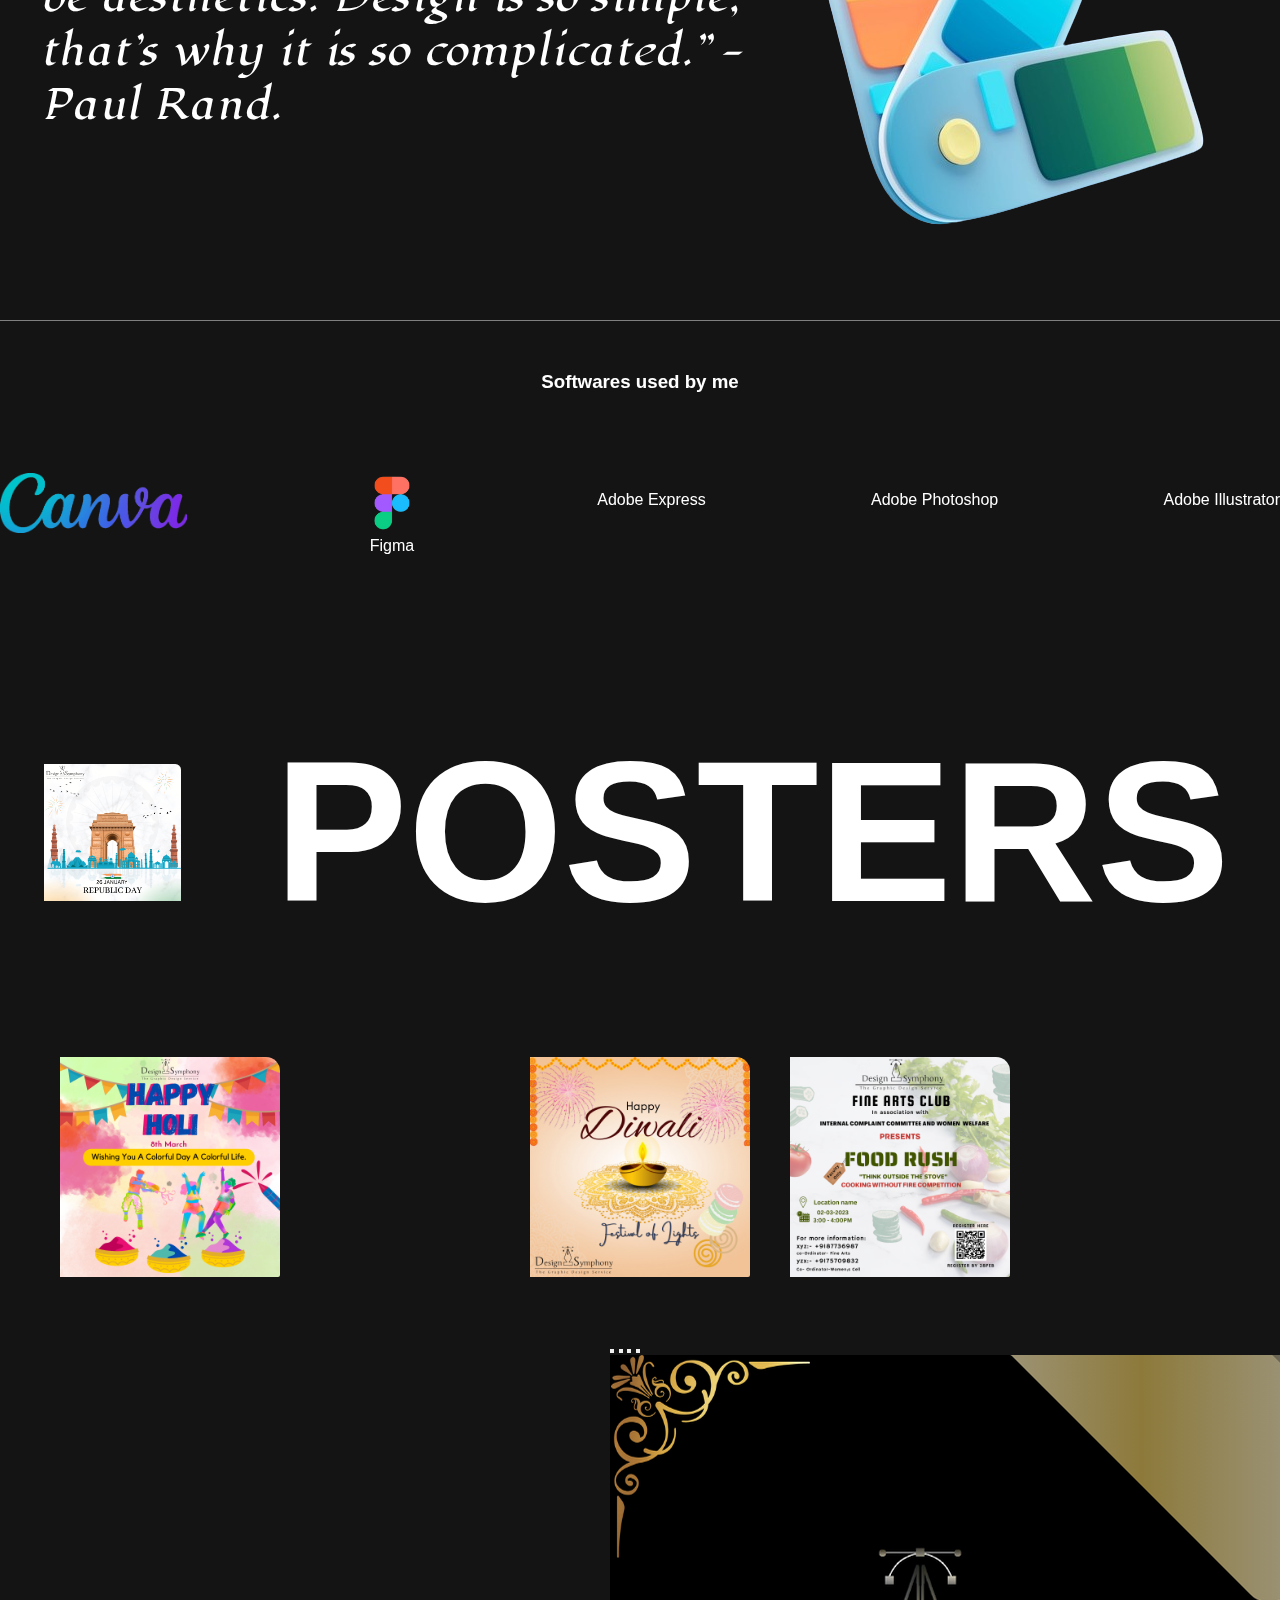
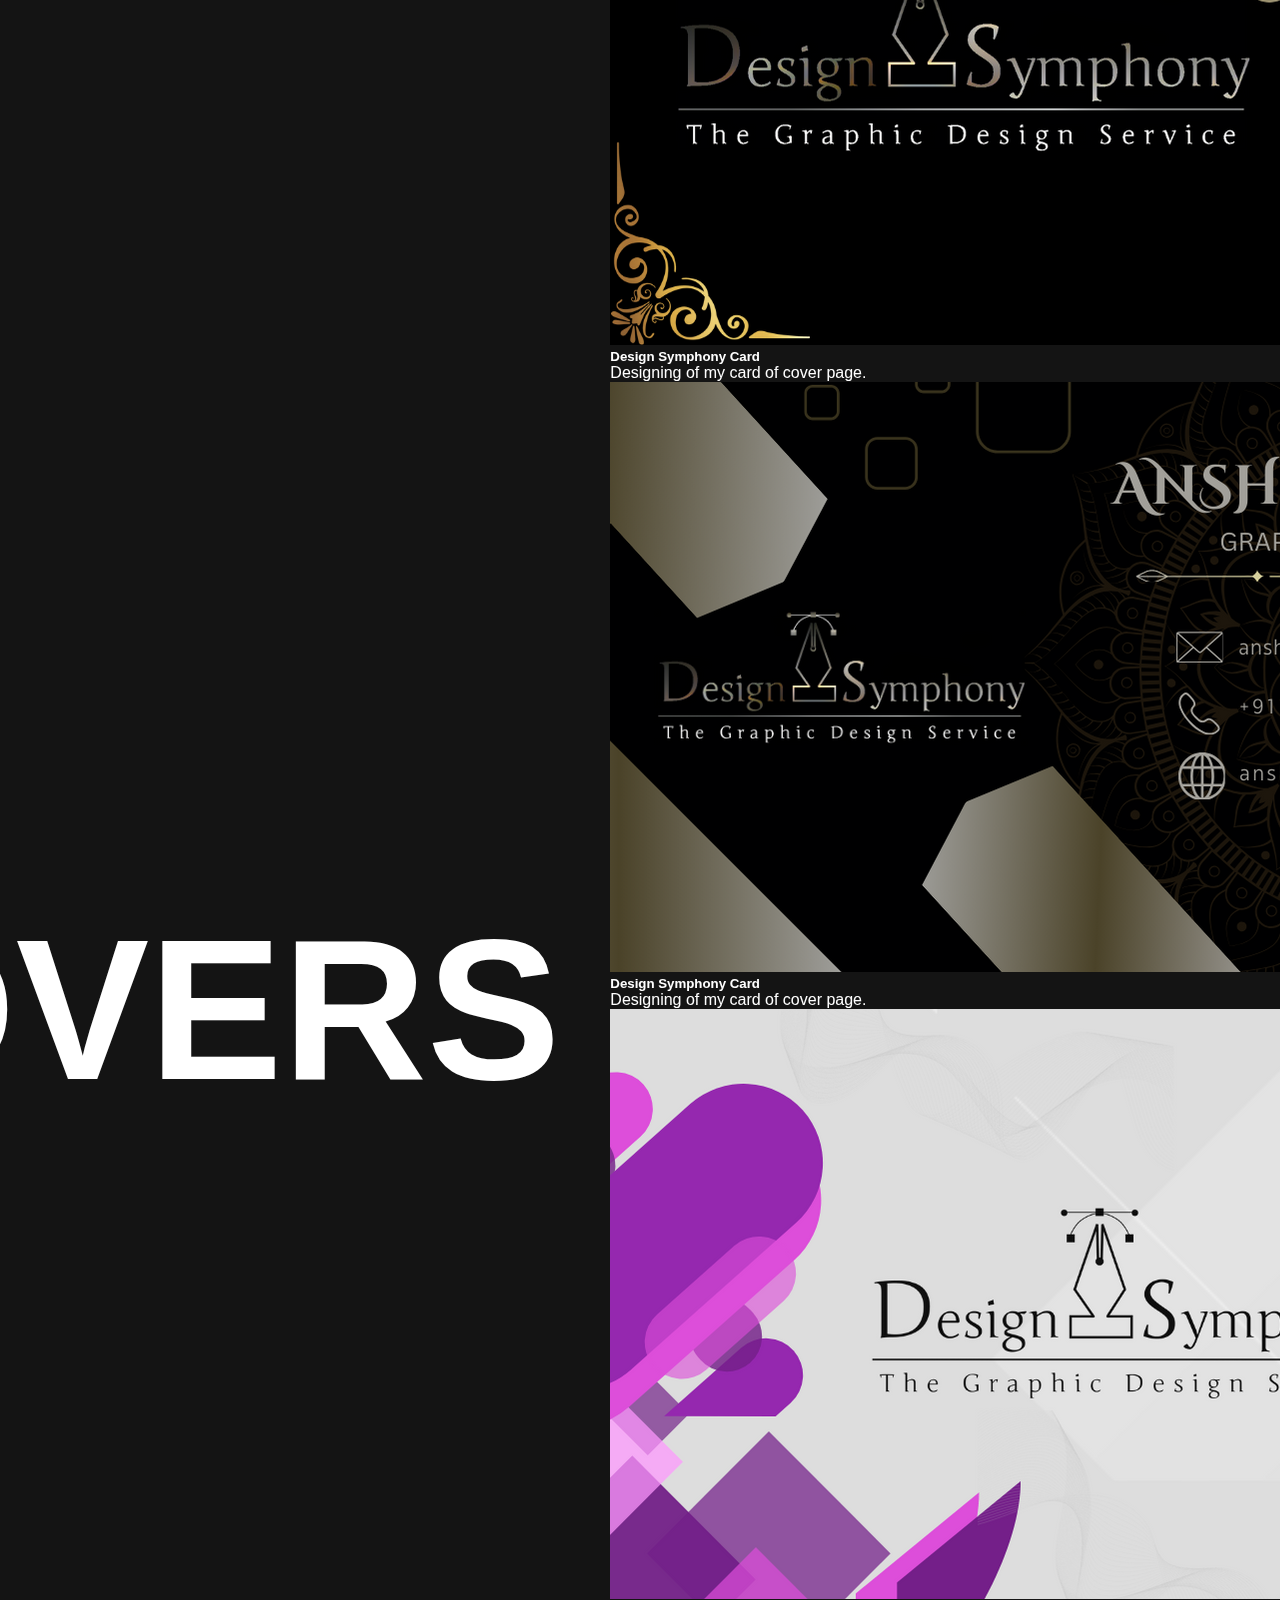
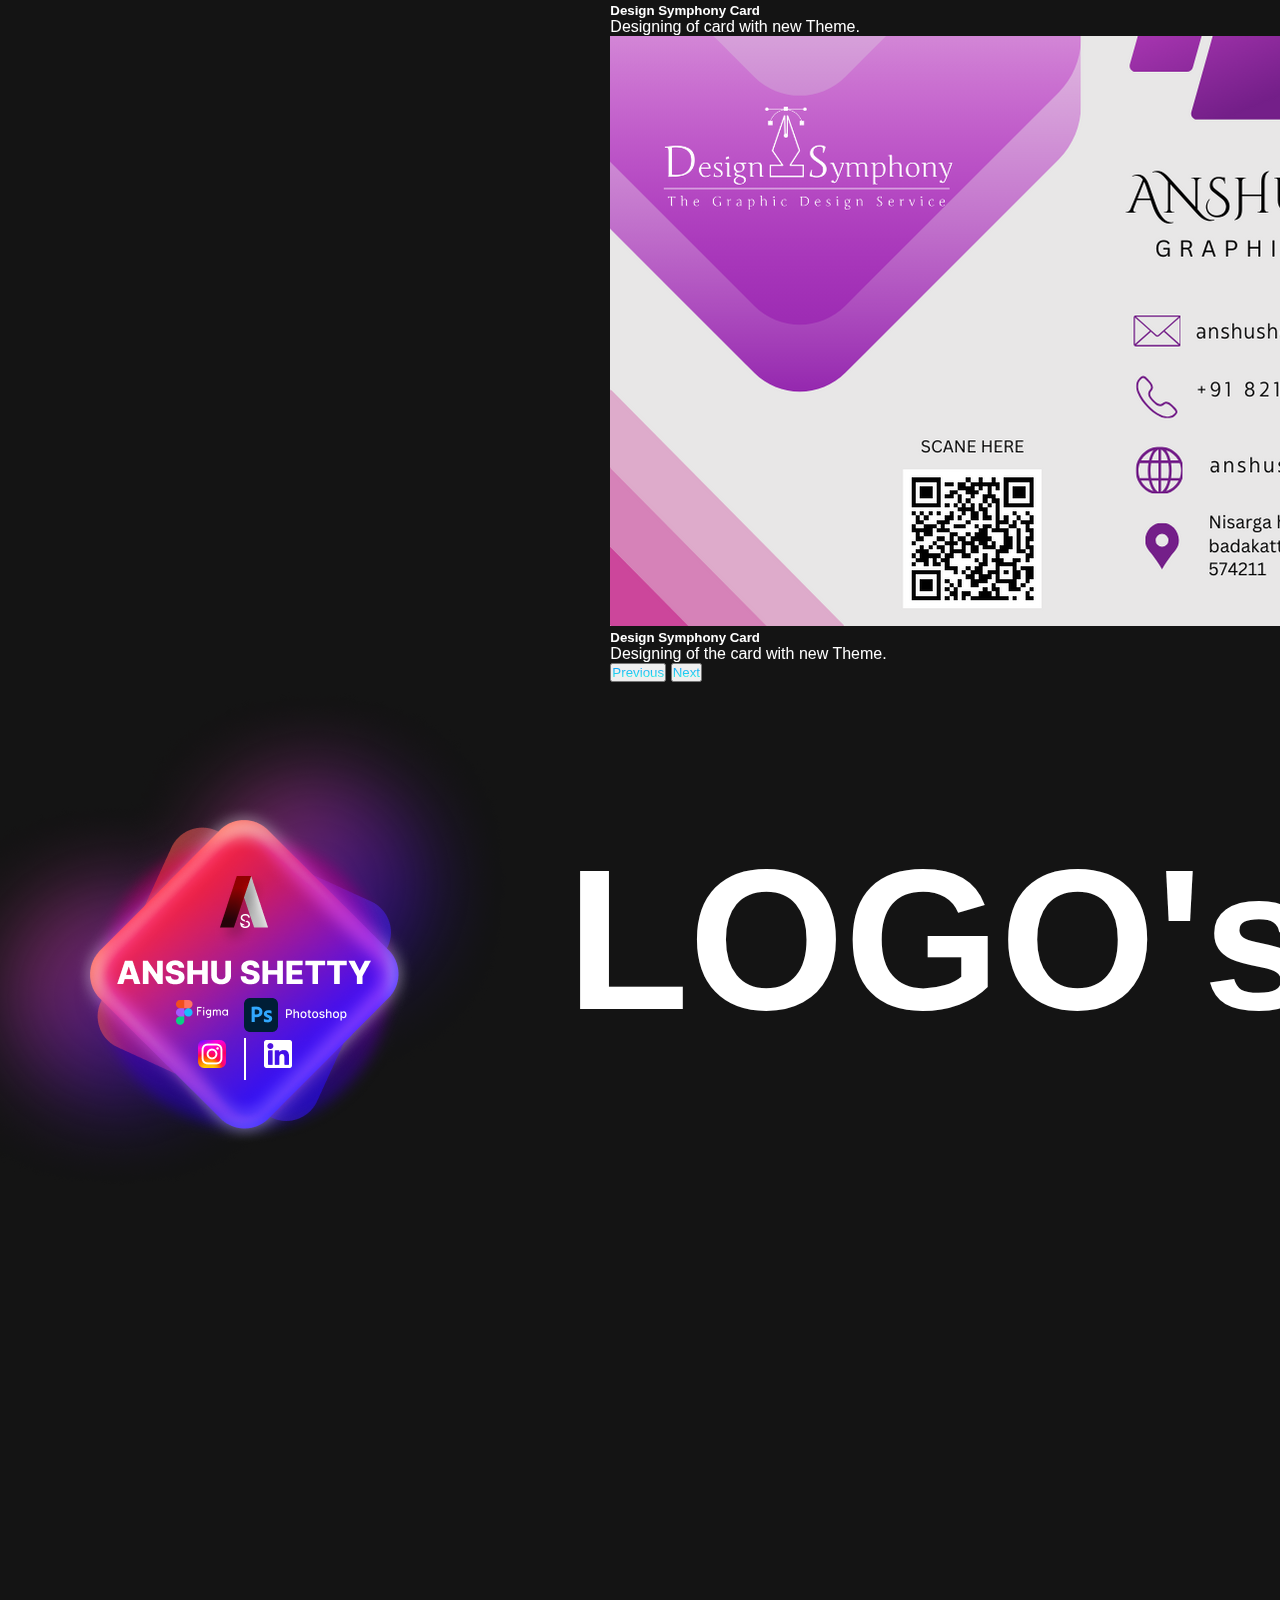
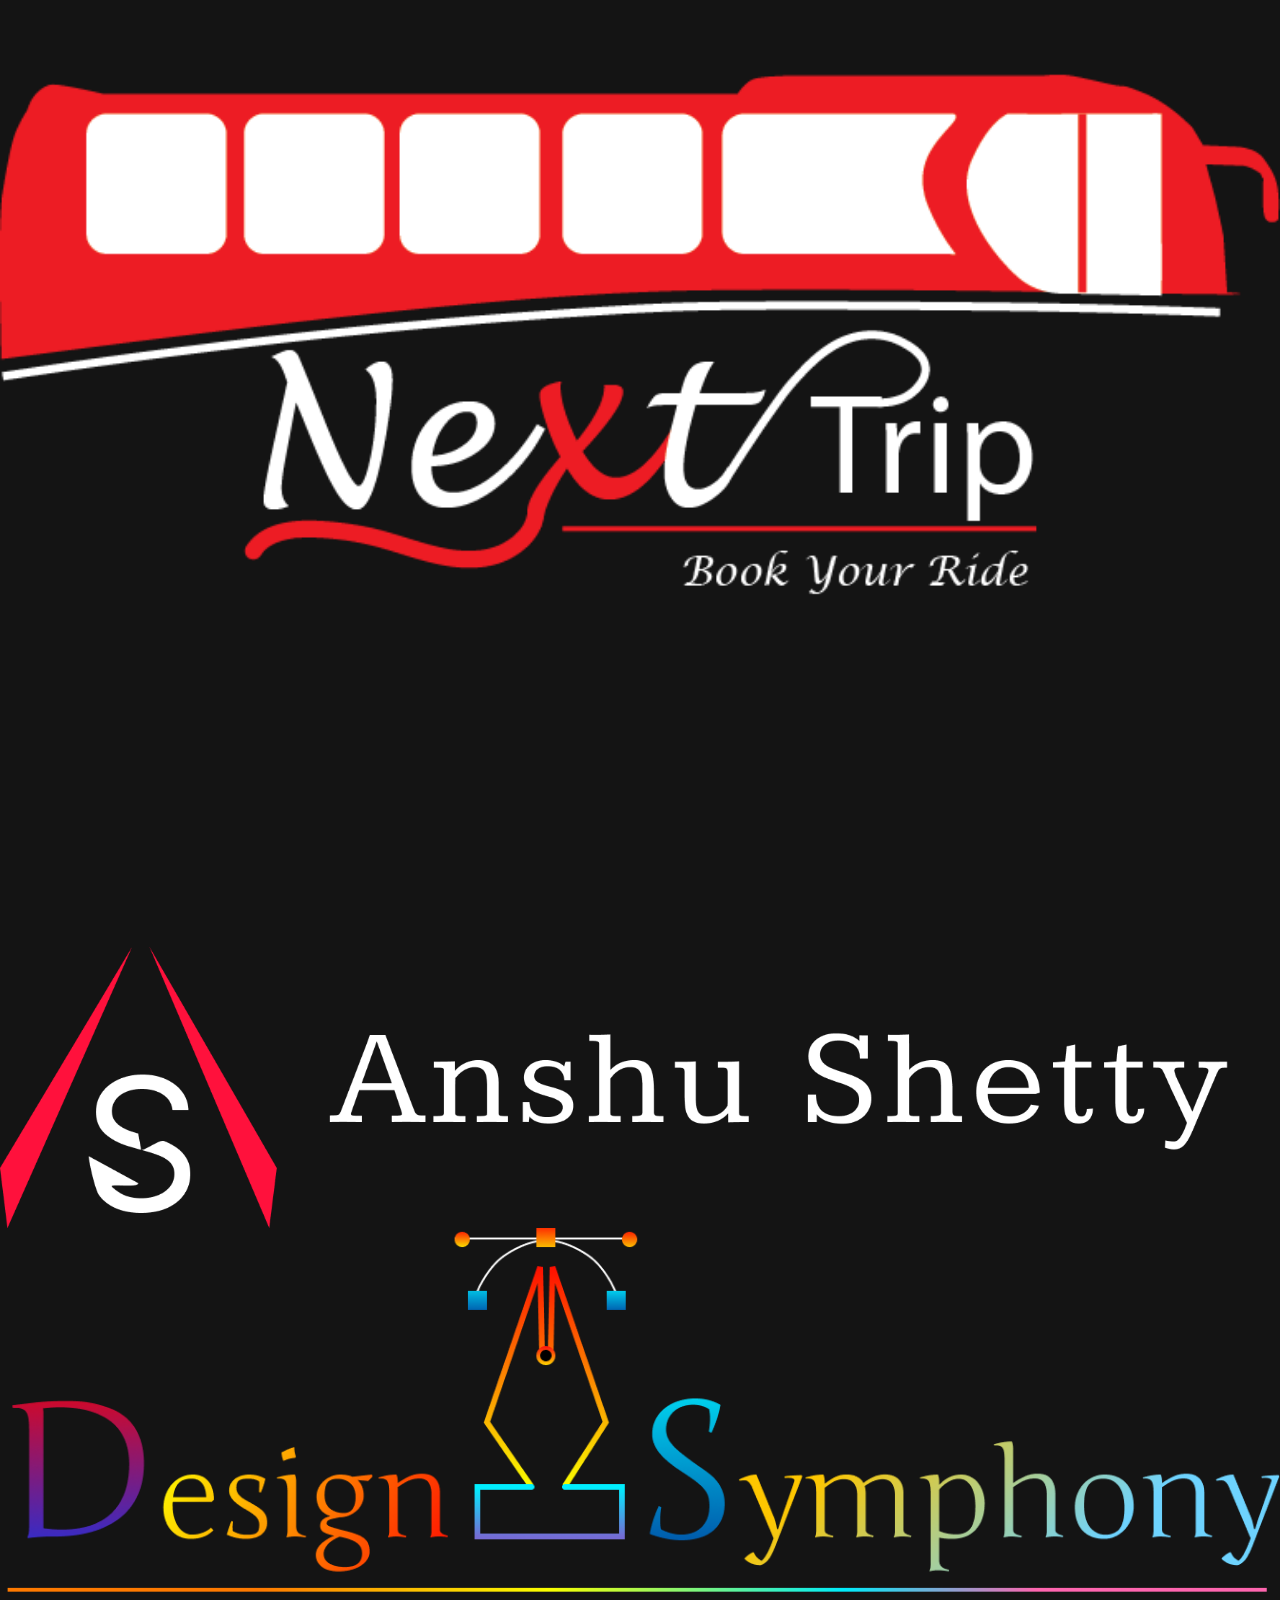
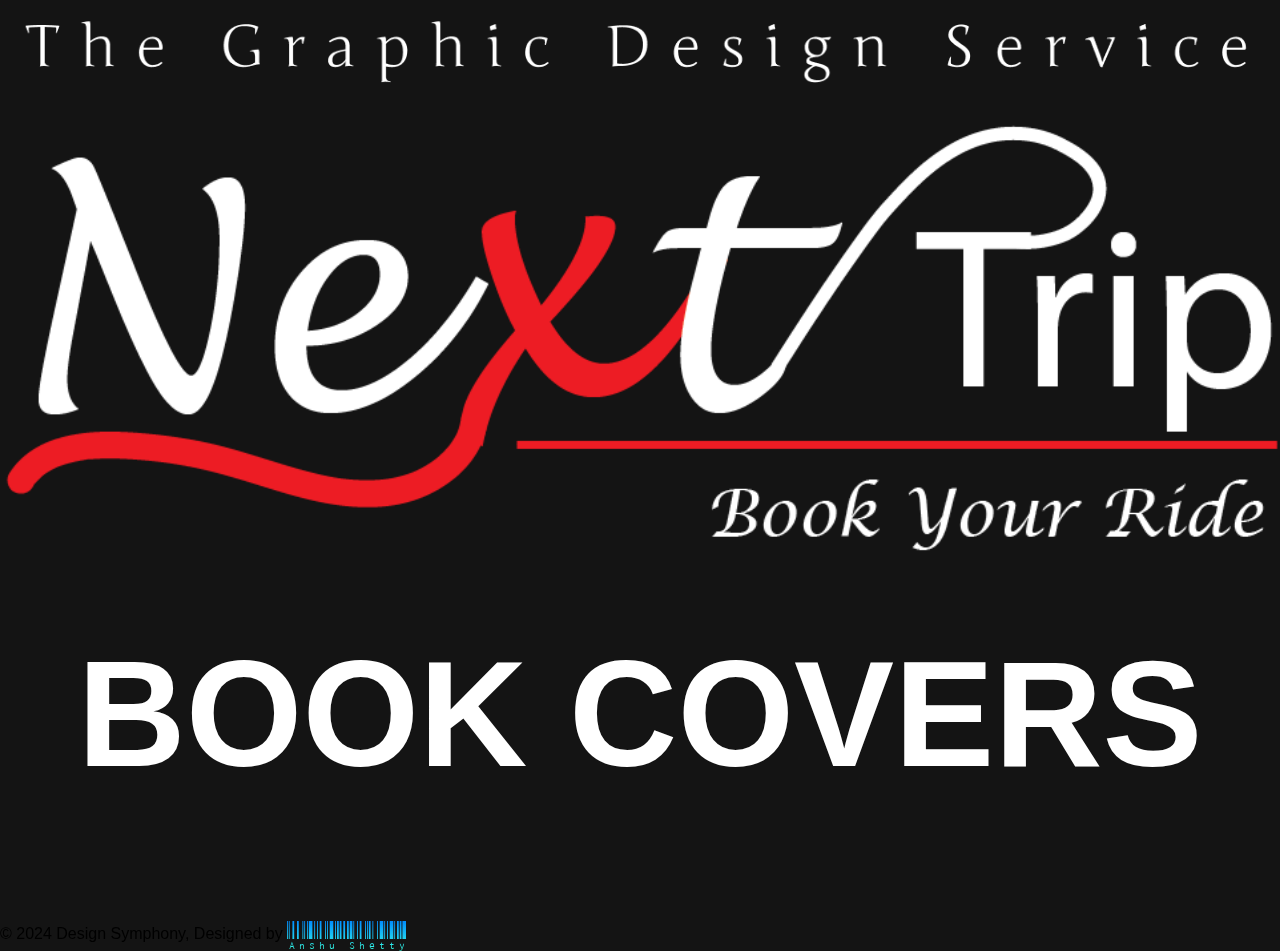
==== commit 15f9494c: "Update MyDesigns.html" ====
--- a/MyDesigns.html
+++ b/MyDesigns.html
@@ -145,7 +145,7 @@
                   <img src="Images/Happy Holi.png" alt="">
                   <img src="Images/UNDIAN.png" alt="">
                   <img src=
-                  "images/Festival of Lights.png" alt="">
+                  "Images/Festival of Lights.png" alt="">
                   <img src="Images/CANARA ENGINEERING COLLEGE.png" alt="">
                   <img src="Images/Christmas.png" alt="">
                   
@@ -201,7 +201,7 @@
                 </div>
           </div>
           <div class="canva">
-              <img src="images/Group 29.png" alt="">
+              <img src="Images/Group 29.png" alt="">
               <h2>LOGO's</h2>
           </div>
           <!-- <div class="logogroup">
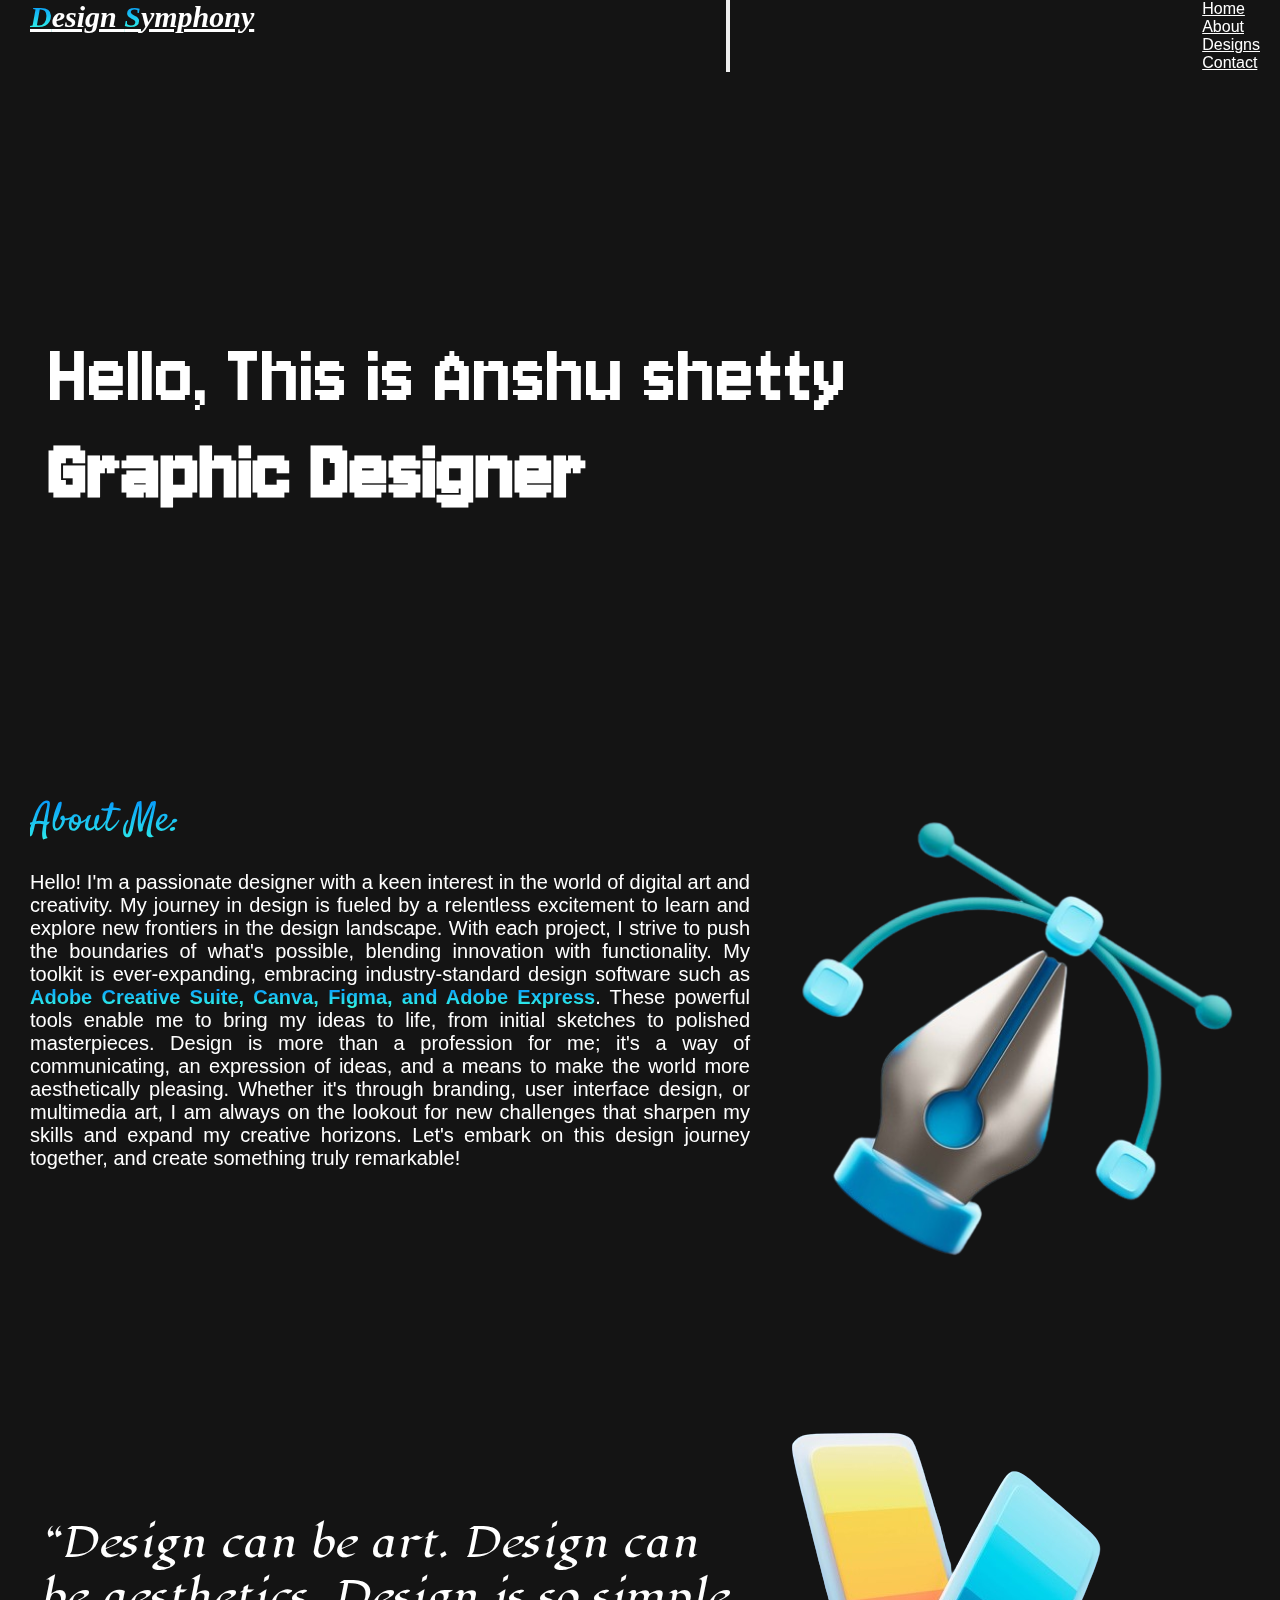
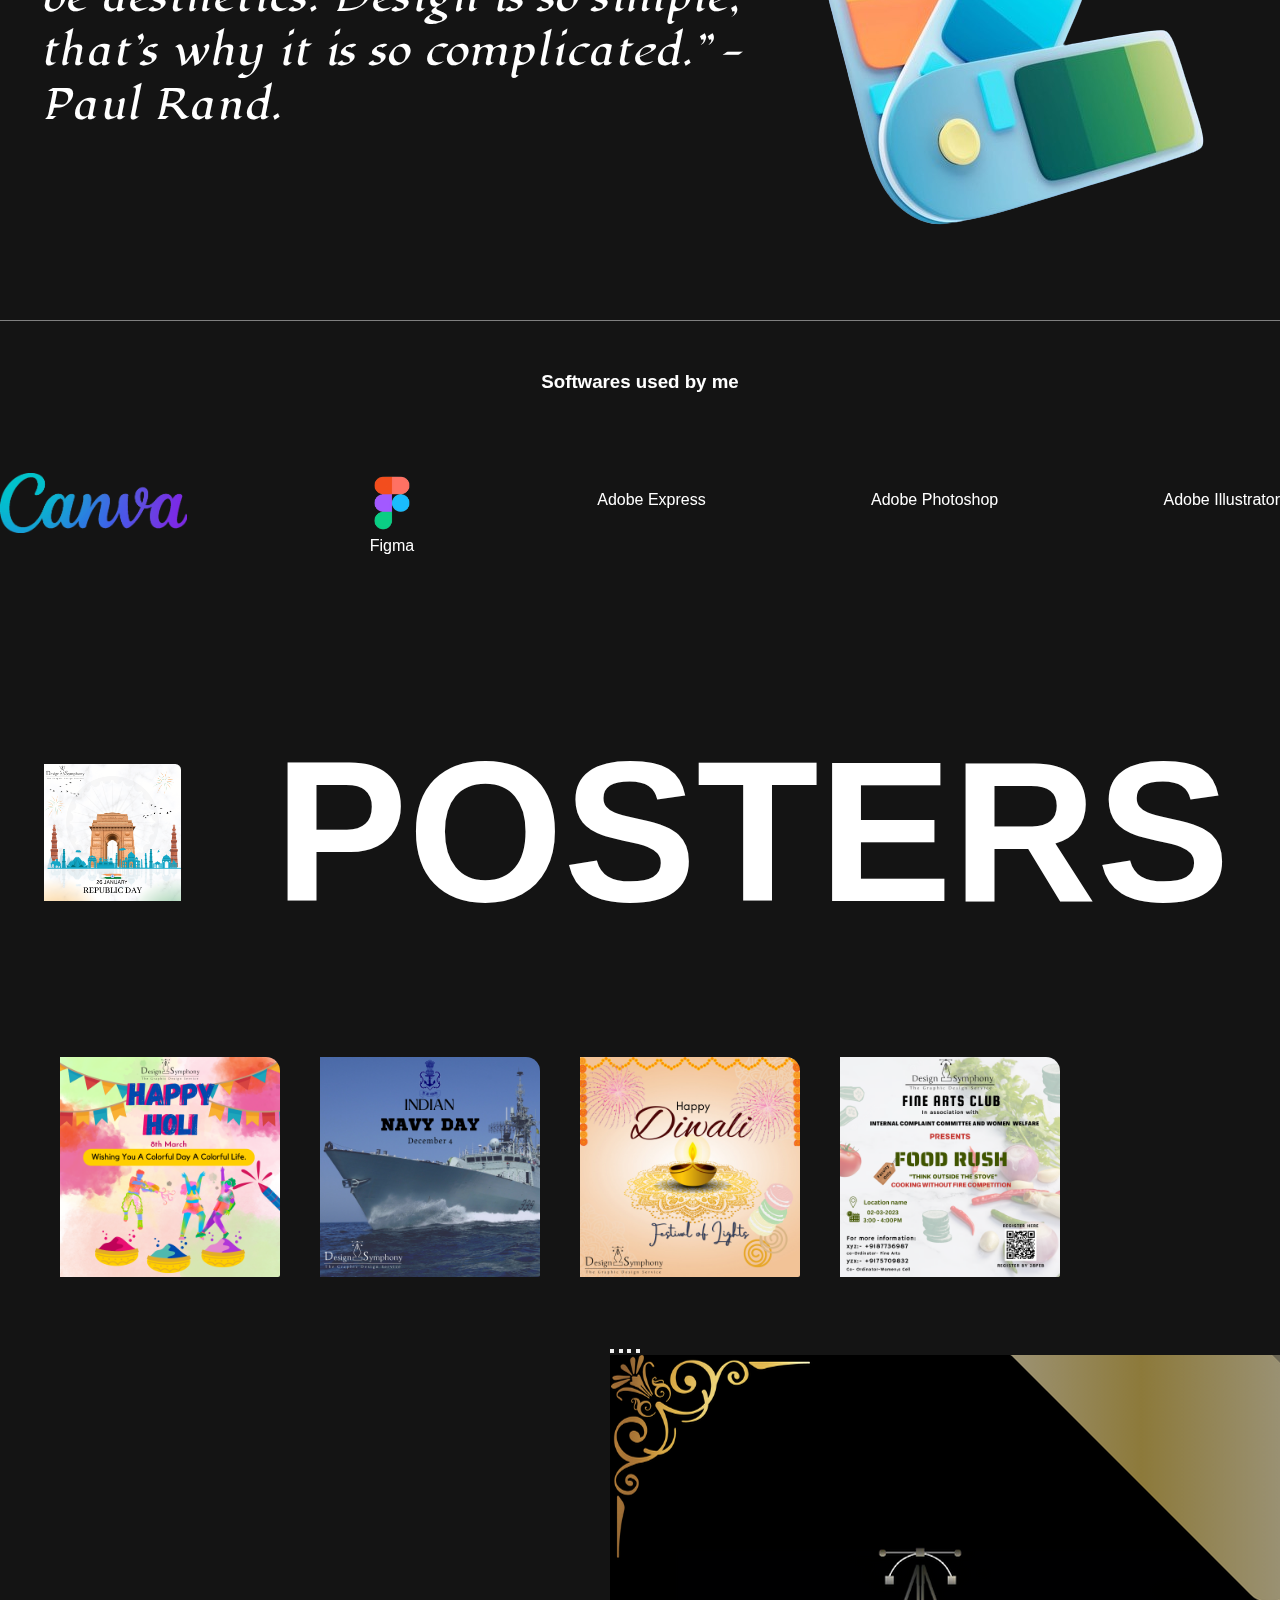
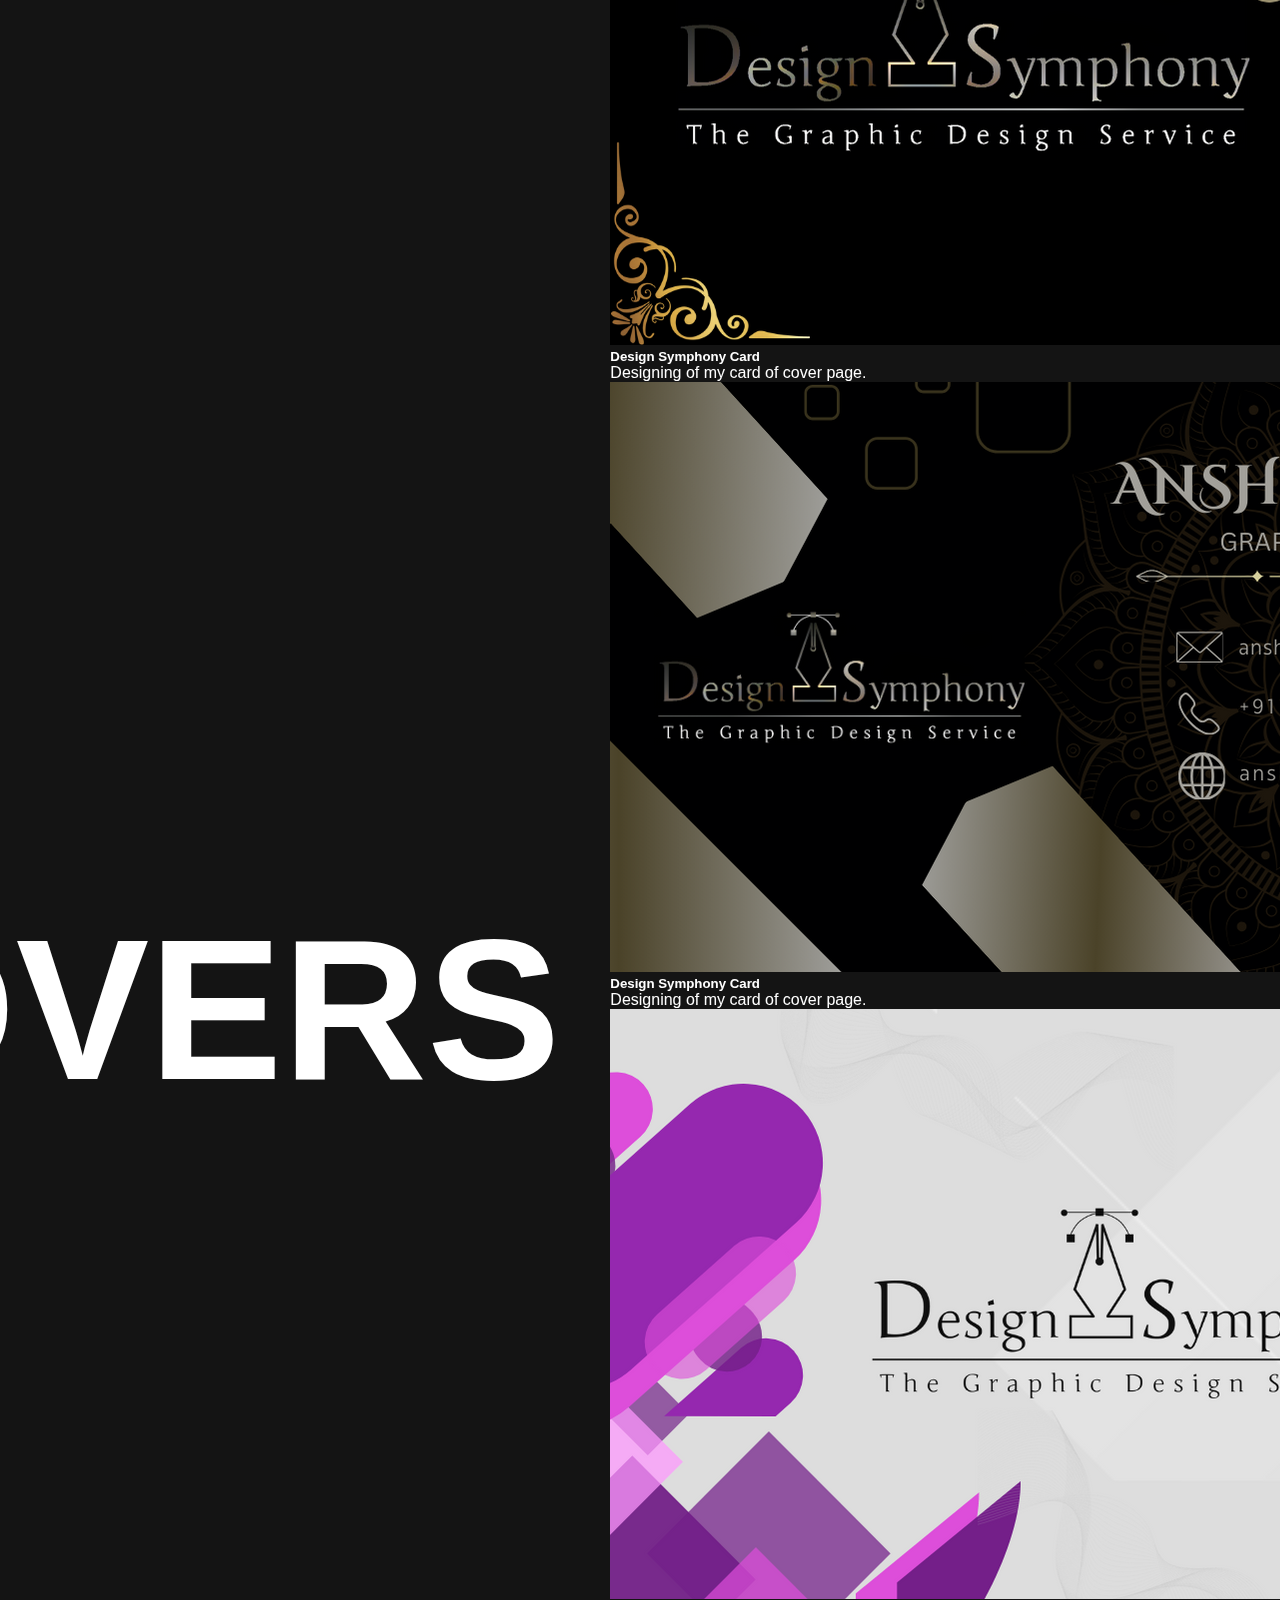
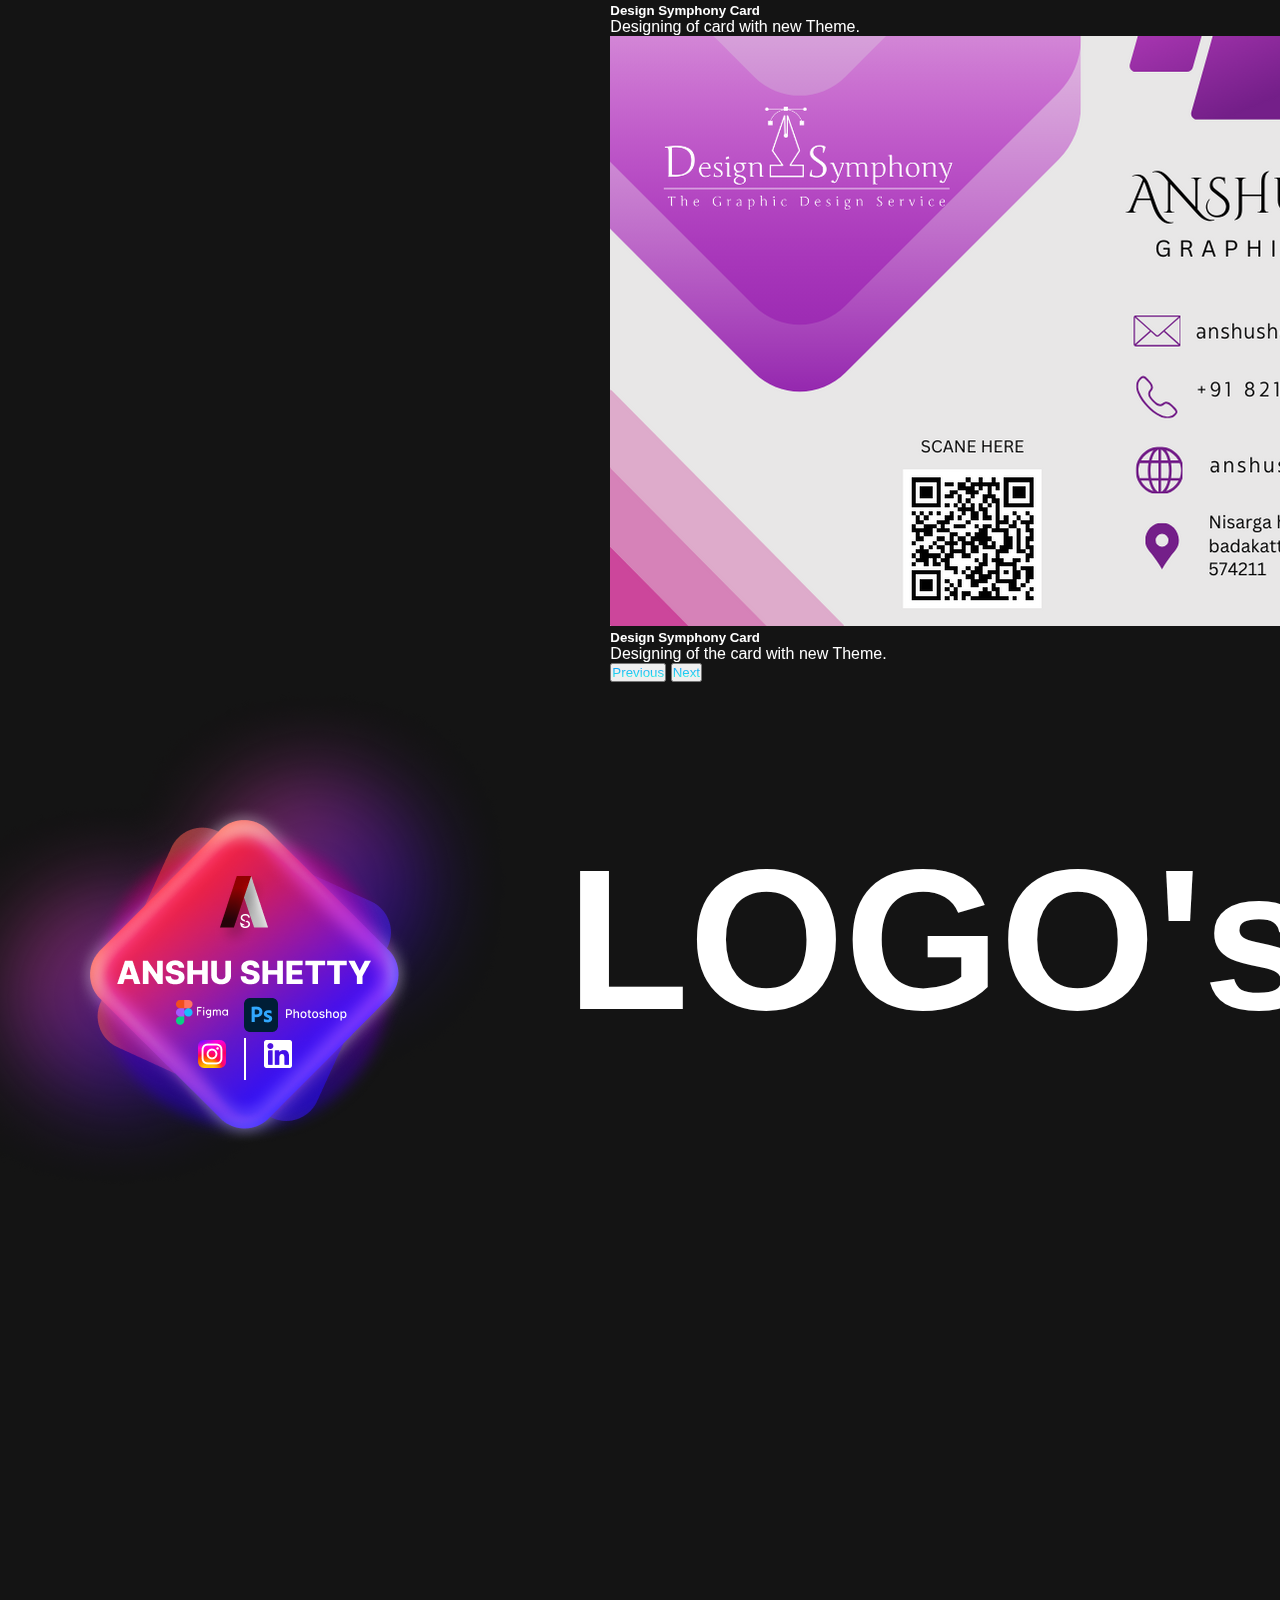
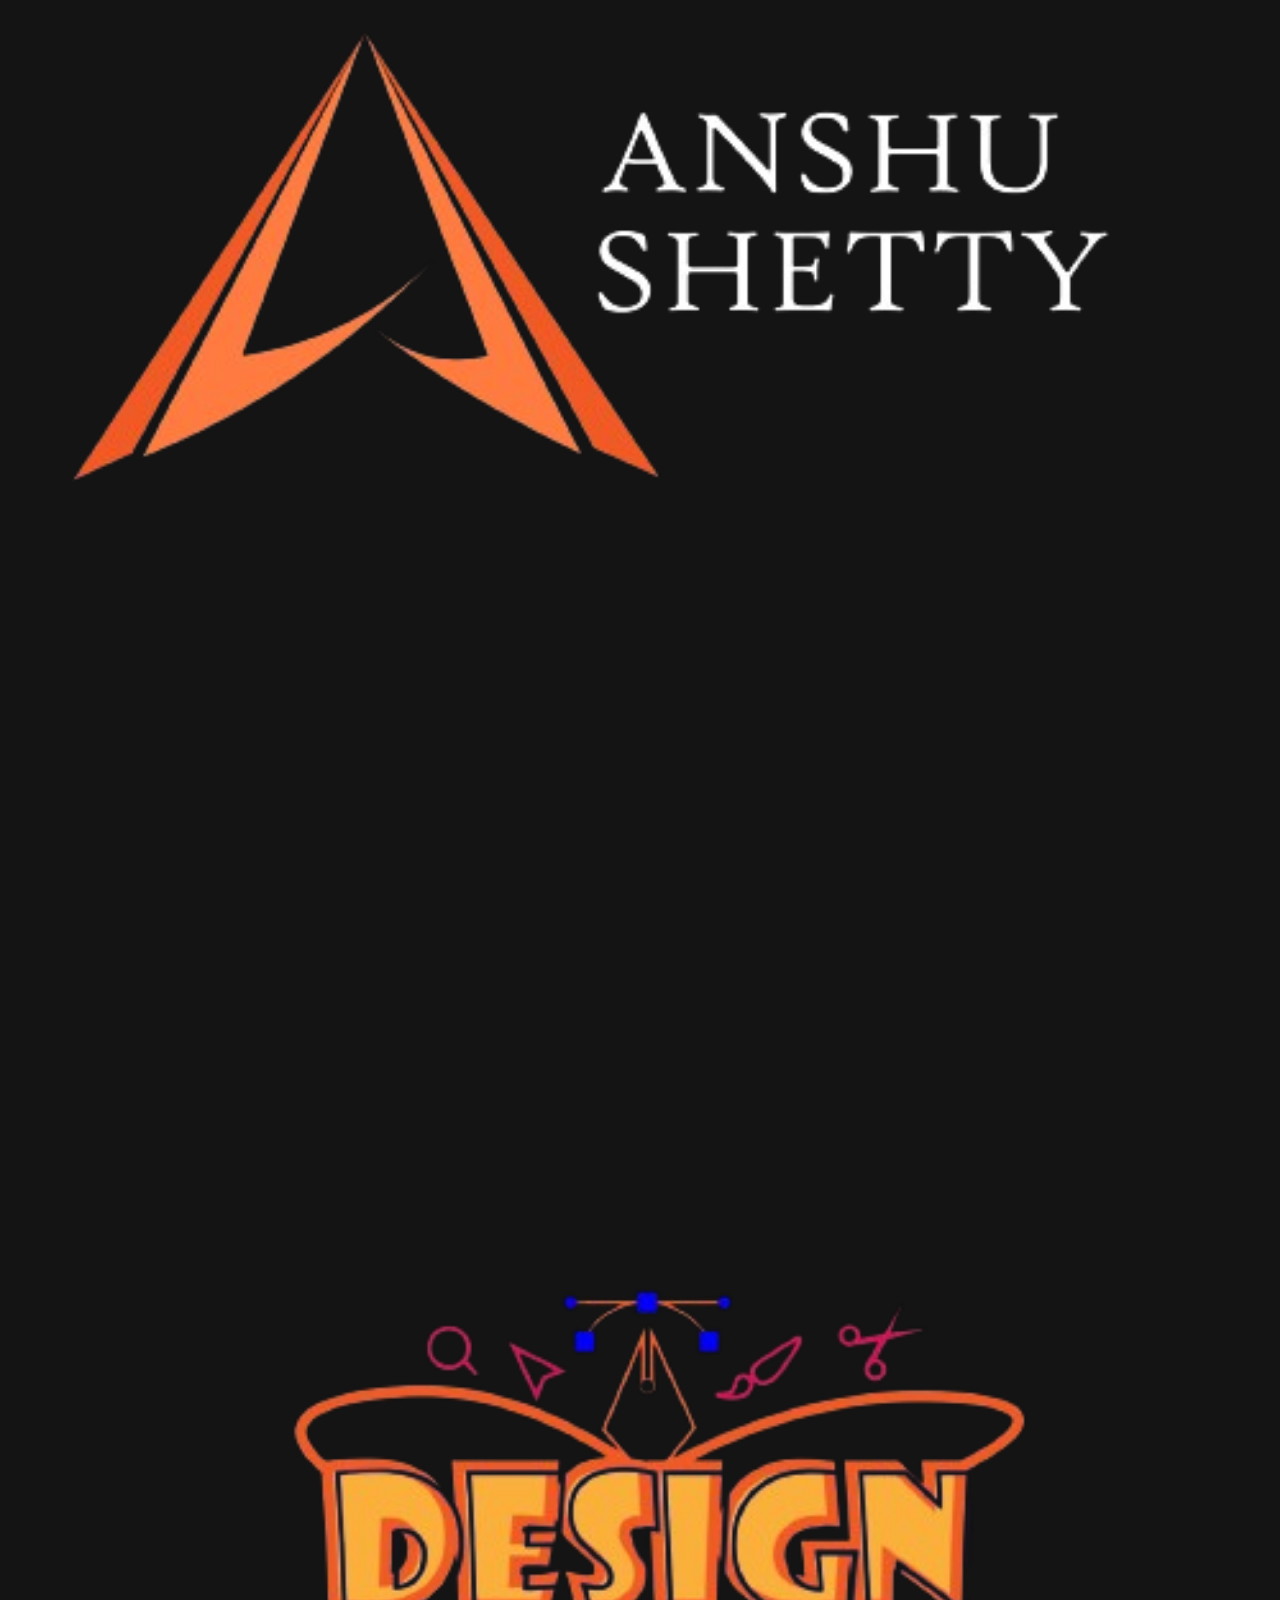
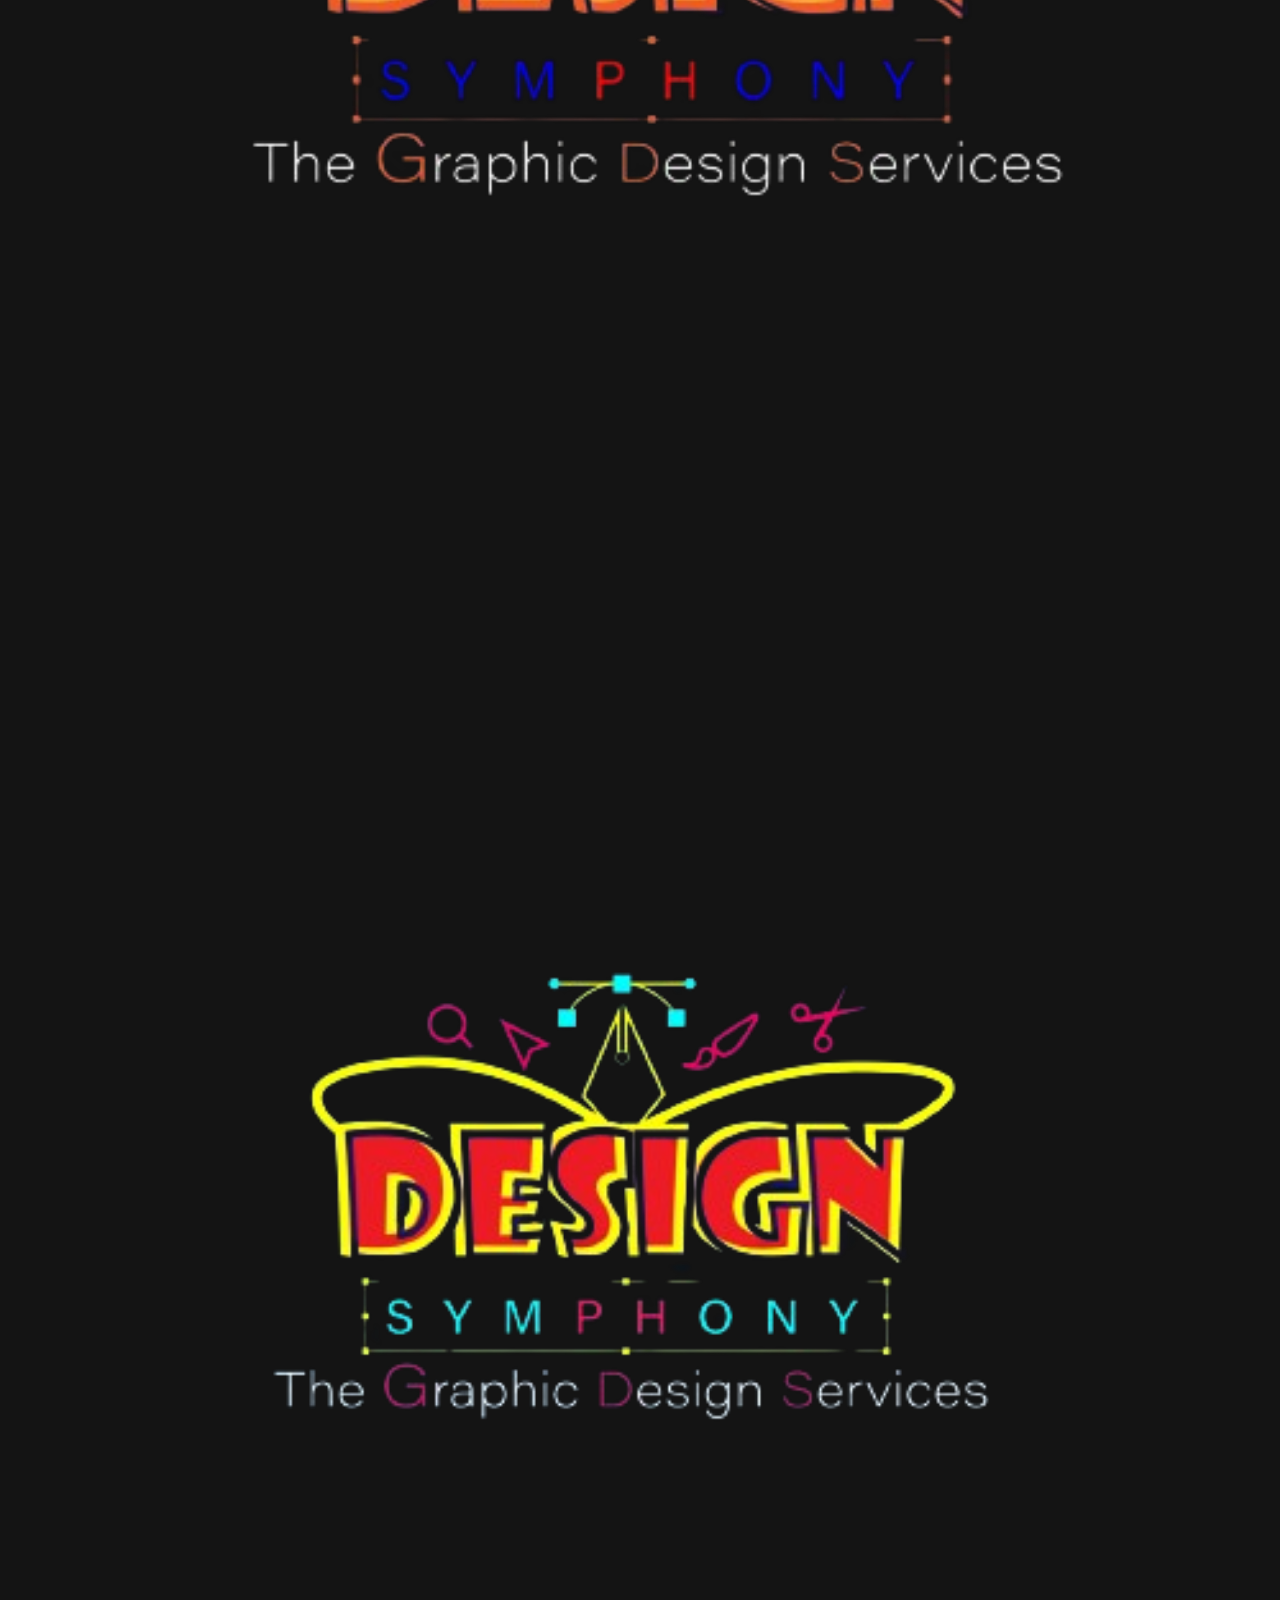
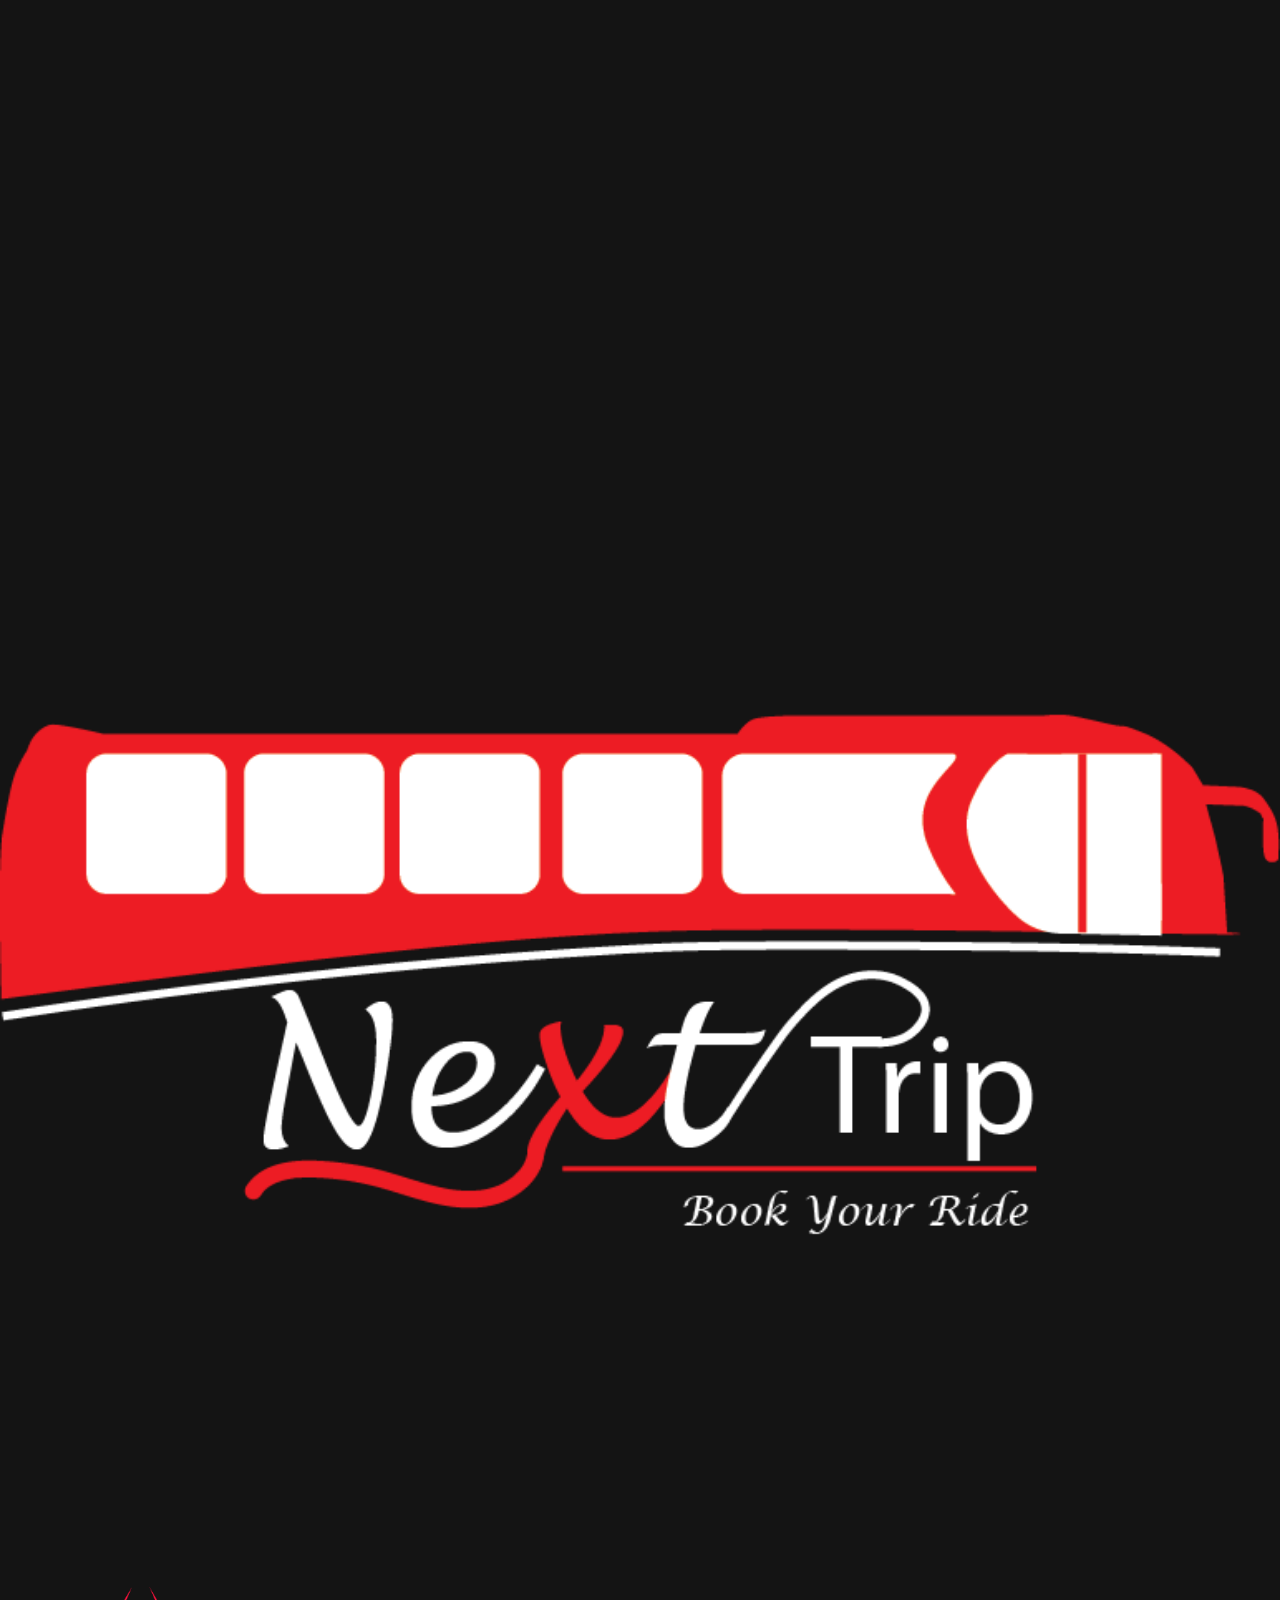
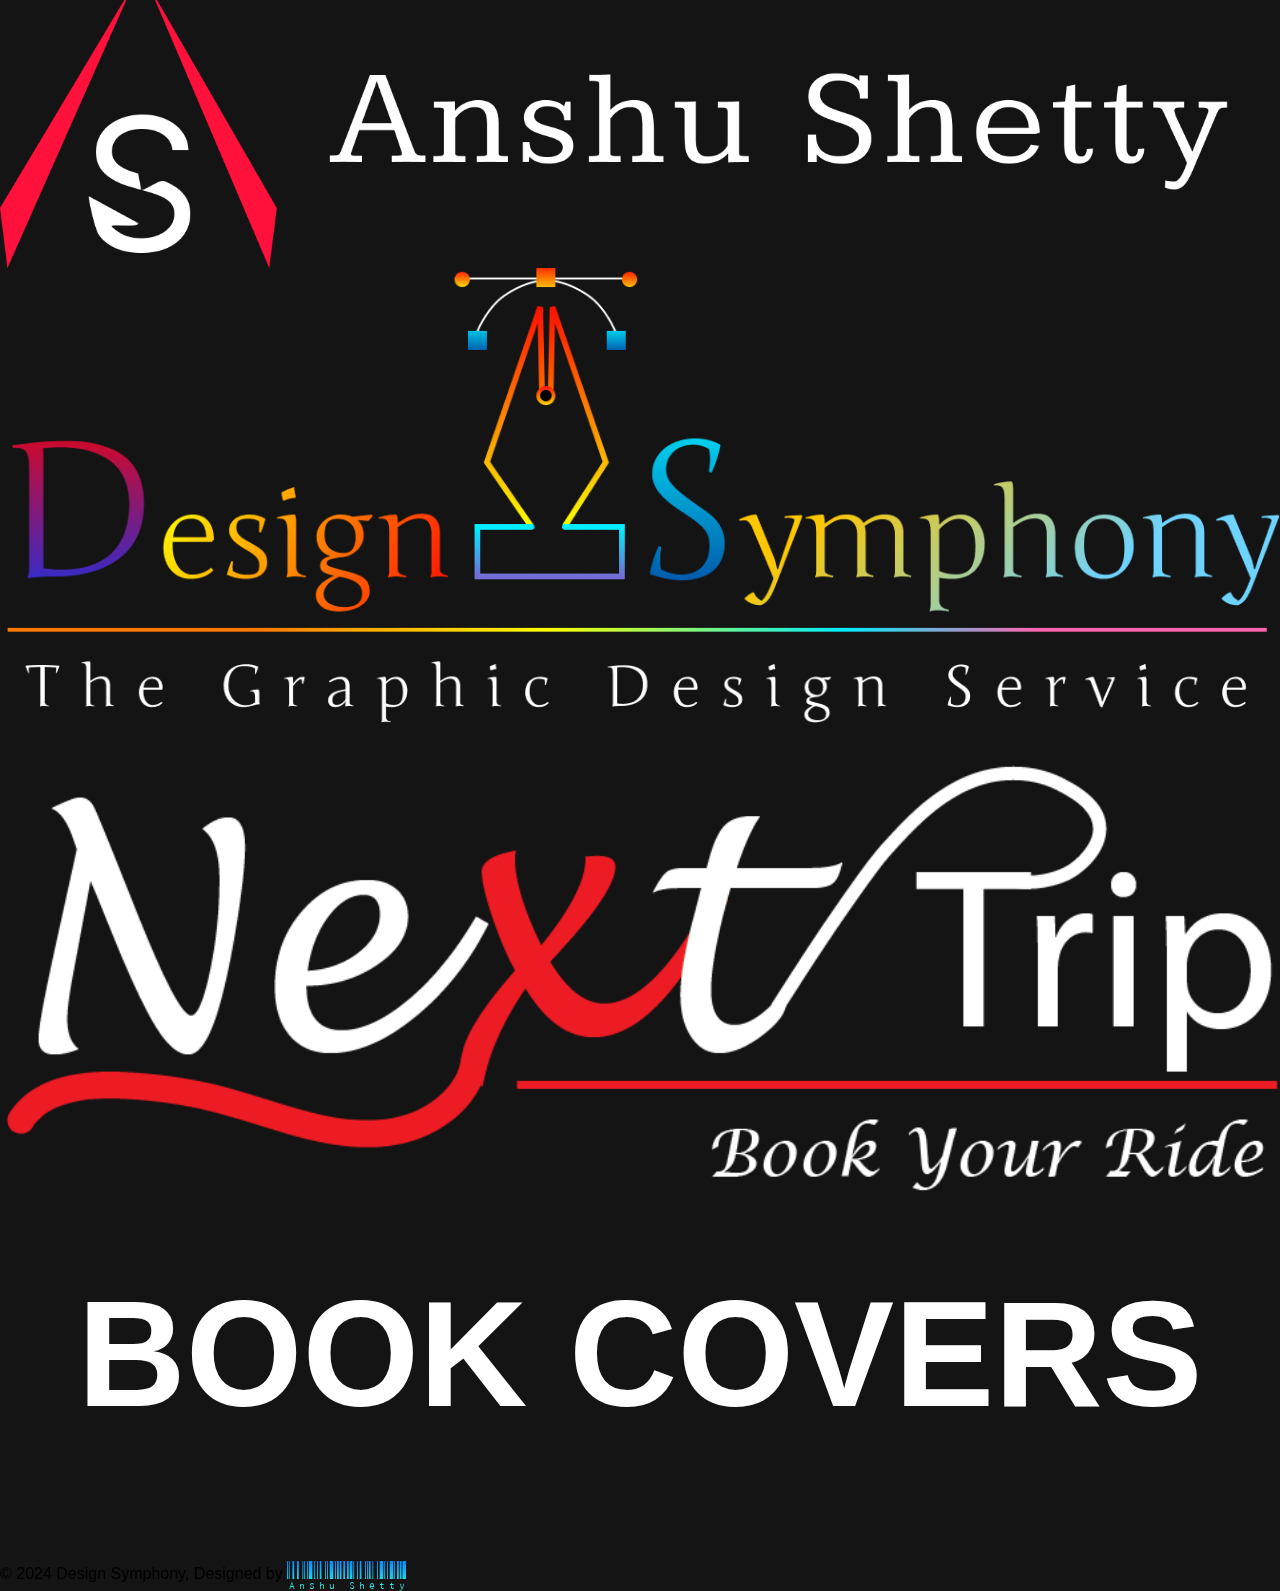
==== commit c3788135: "Update MyDesigns.html" ====
--- a/MyDesigns.html
+++ b/MyDesigns.html
@@ -14,7 +14,7 @@
 </head>
 <body>
     <video autoplay muted loop id="myVideo">
-        <source src="Images/space.mp4" type="video/mp4">
+        <source src="Images/space(1).mp4" type="video/mp4">
       </video>
       
     <!-- Navbar -->
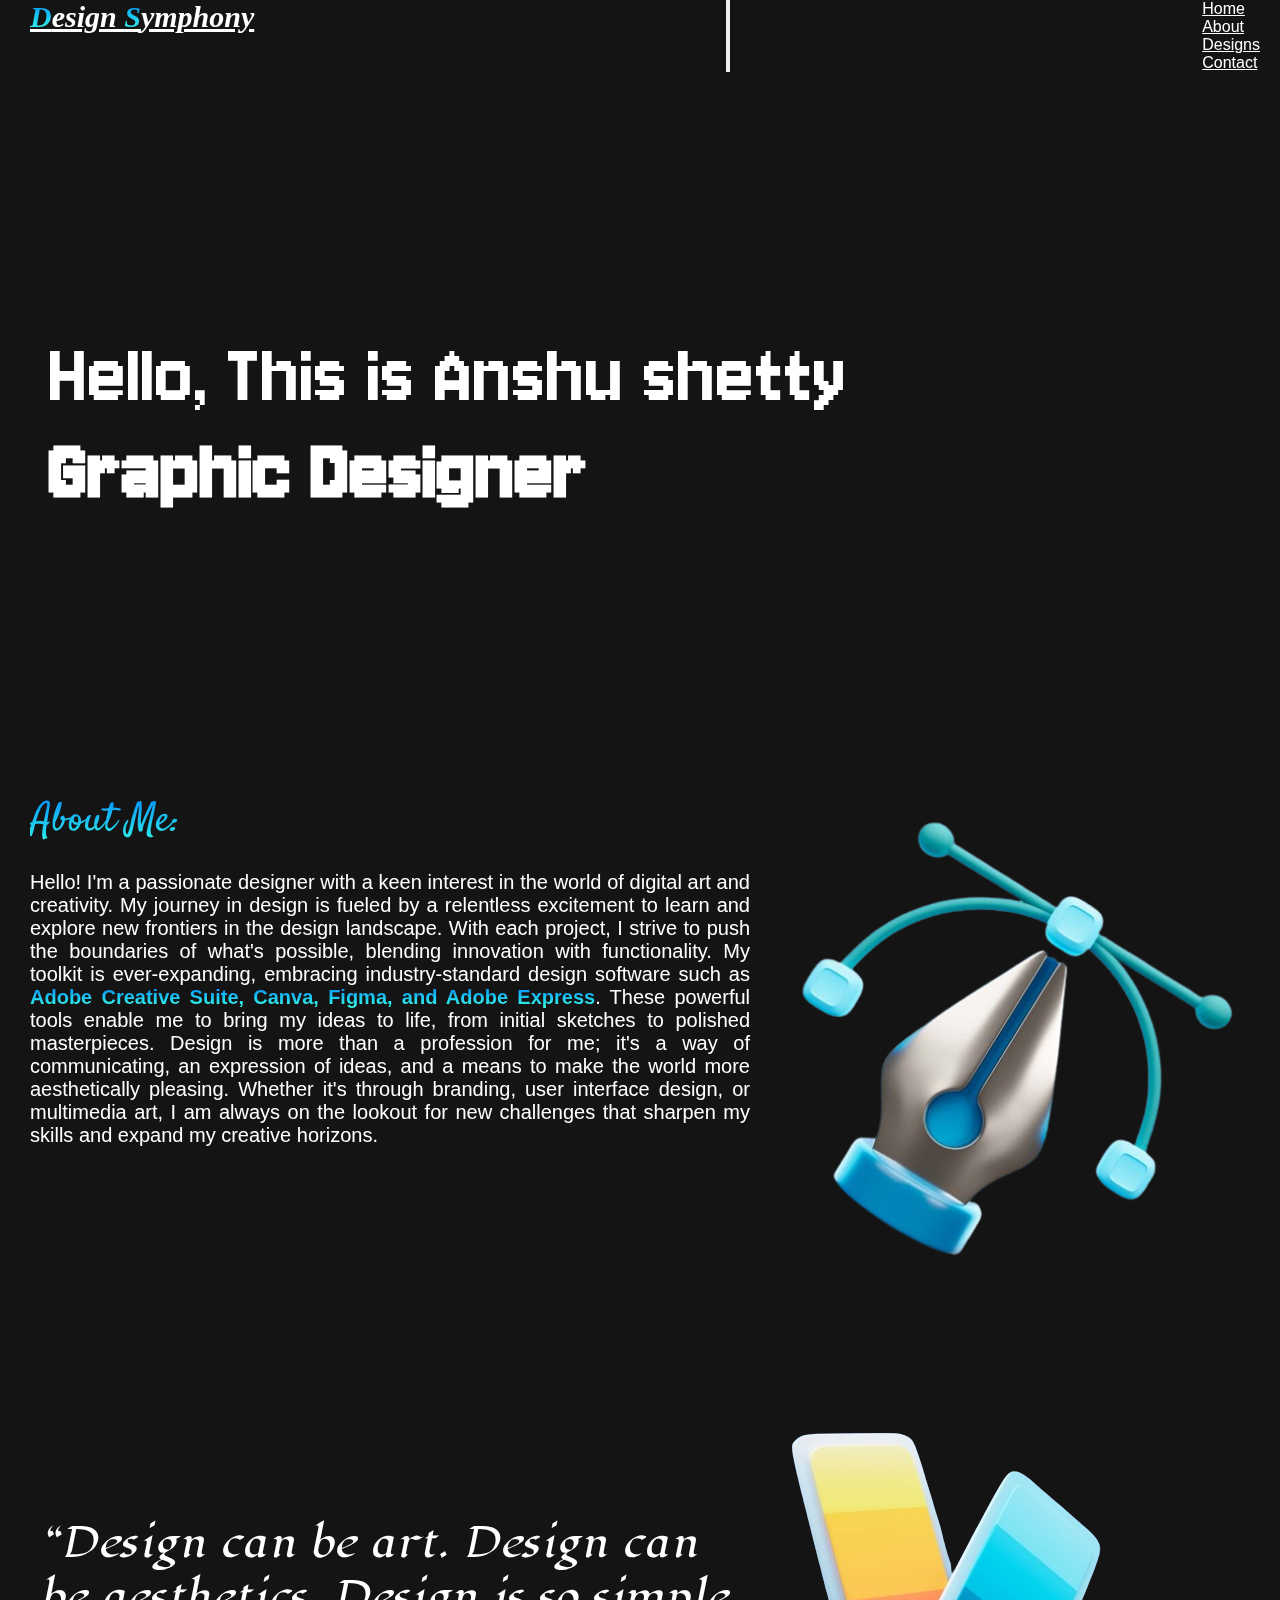
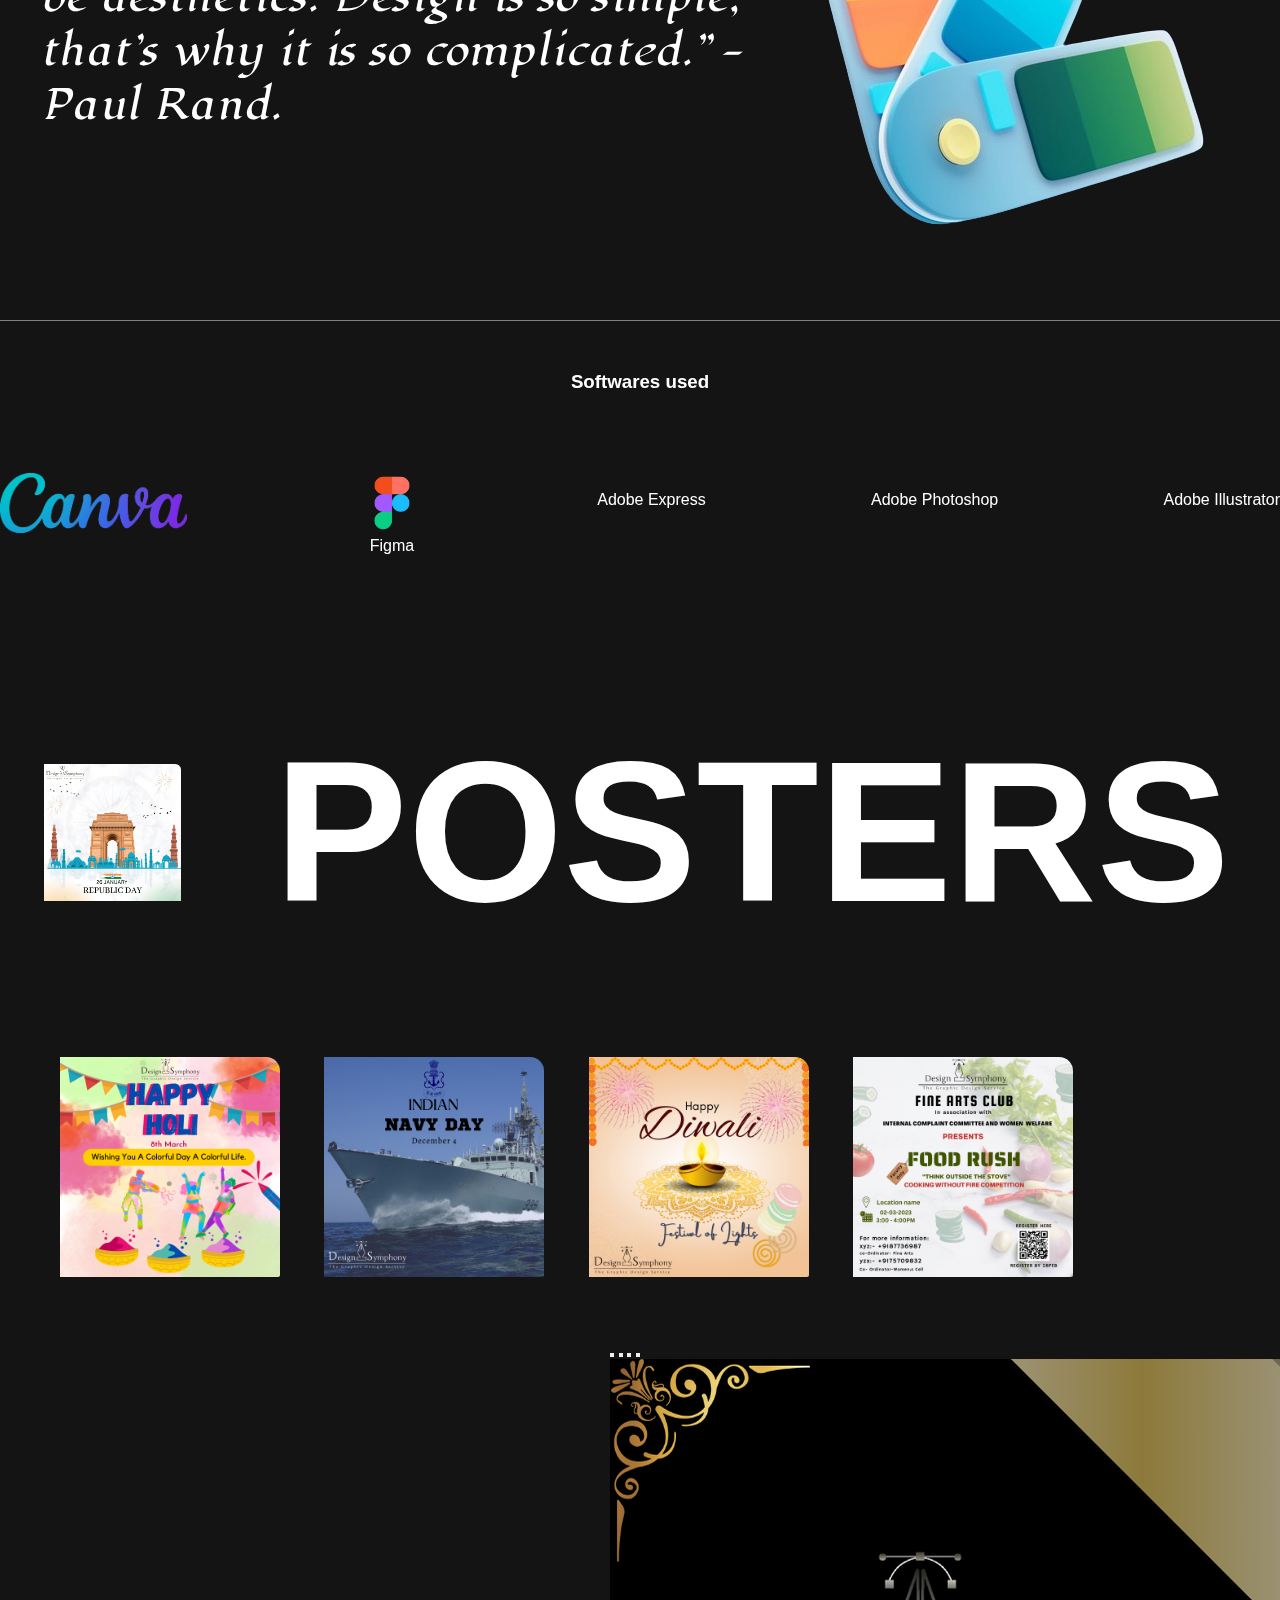
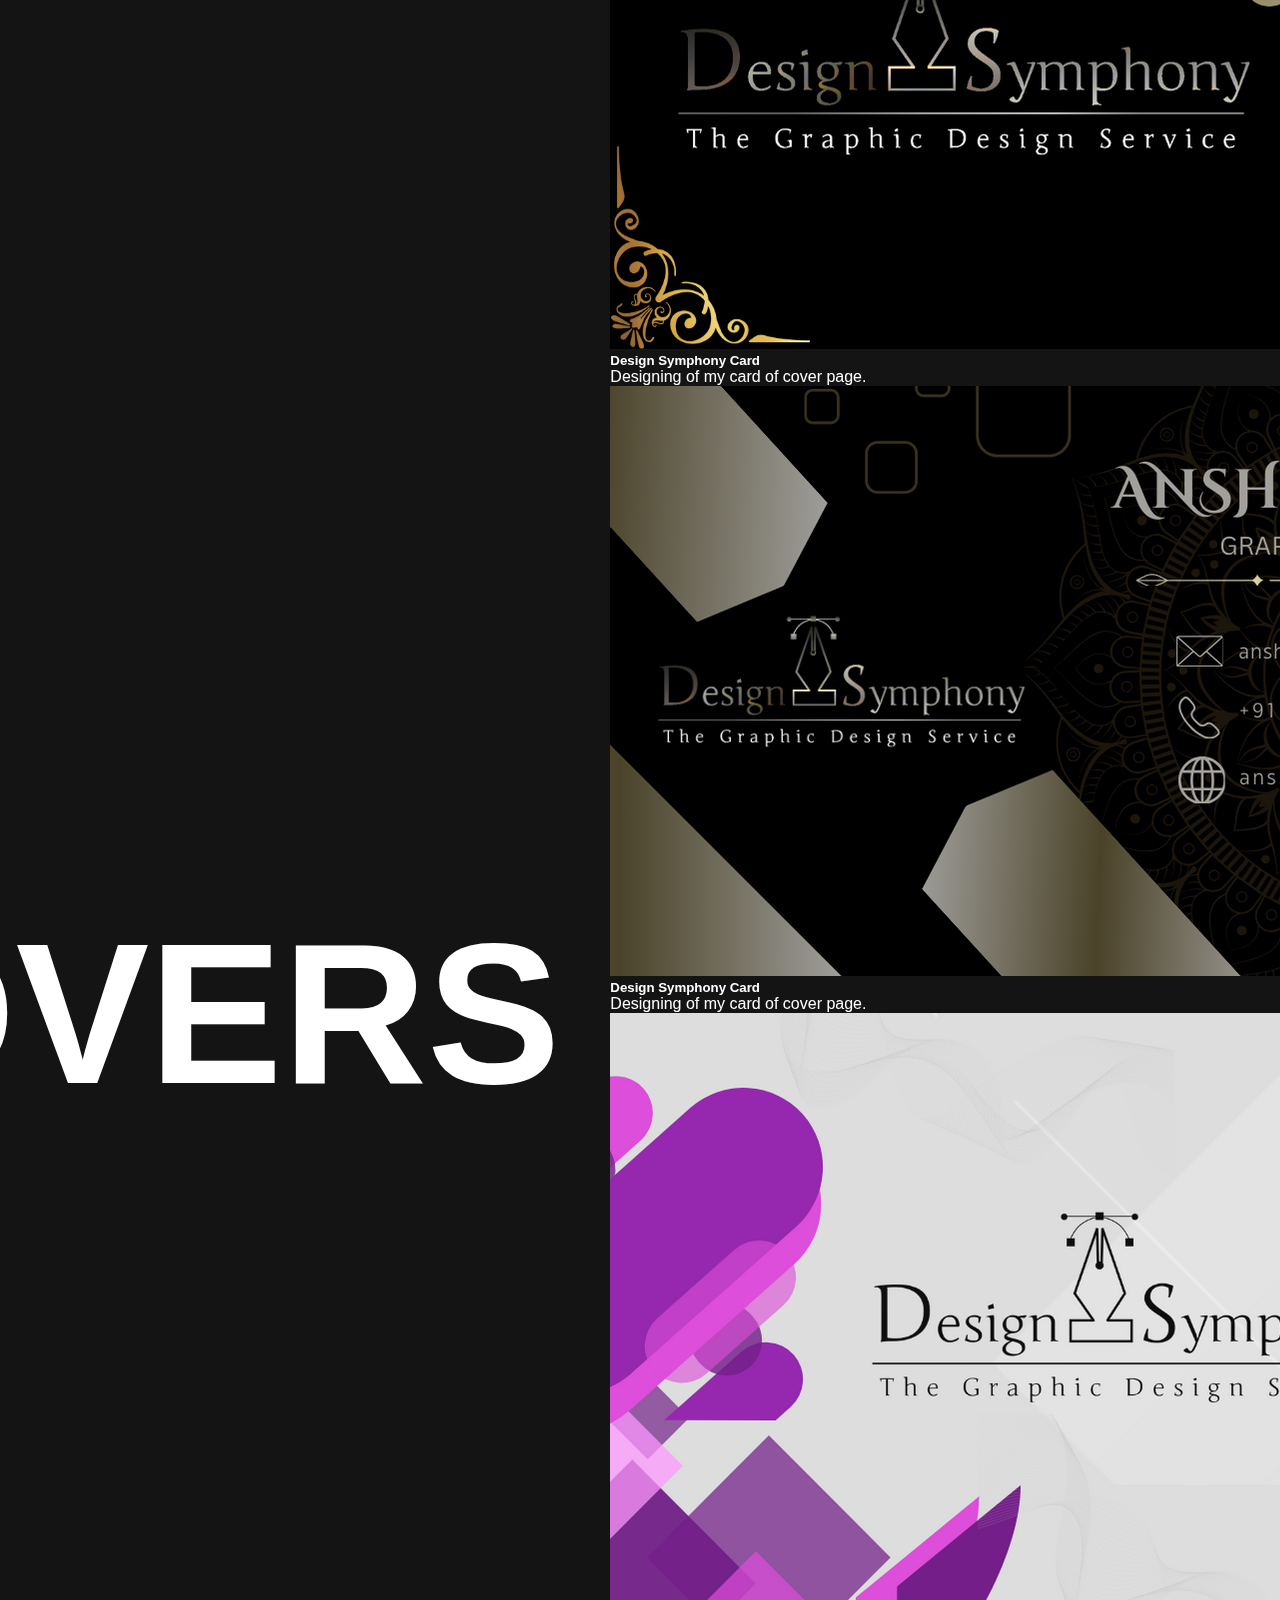
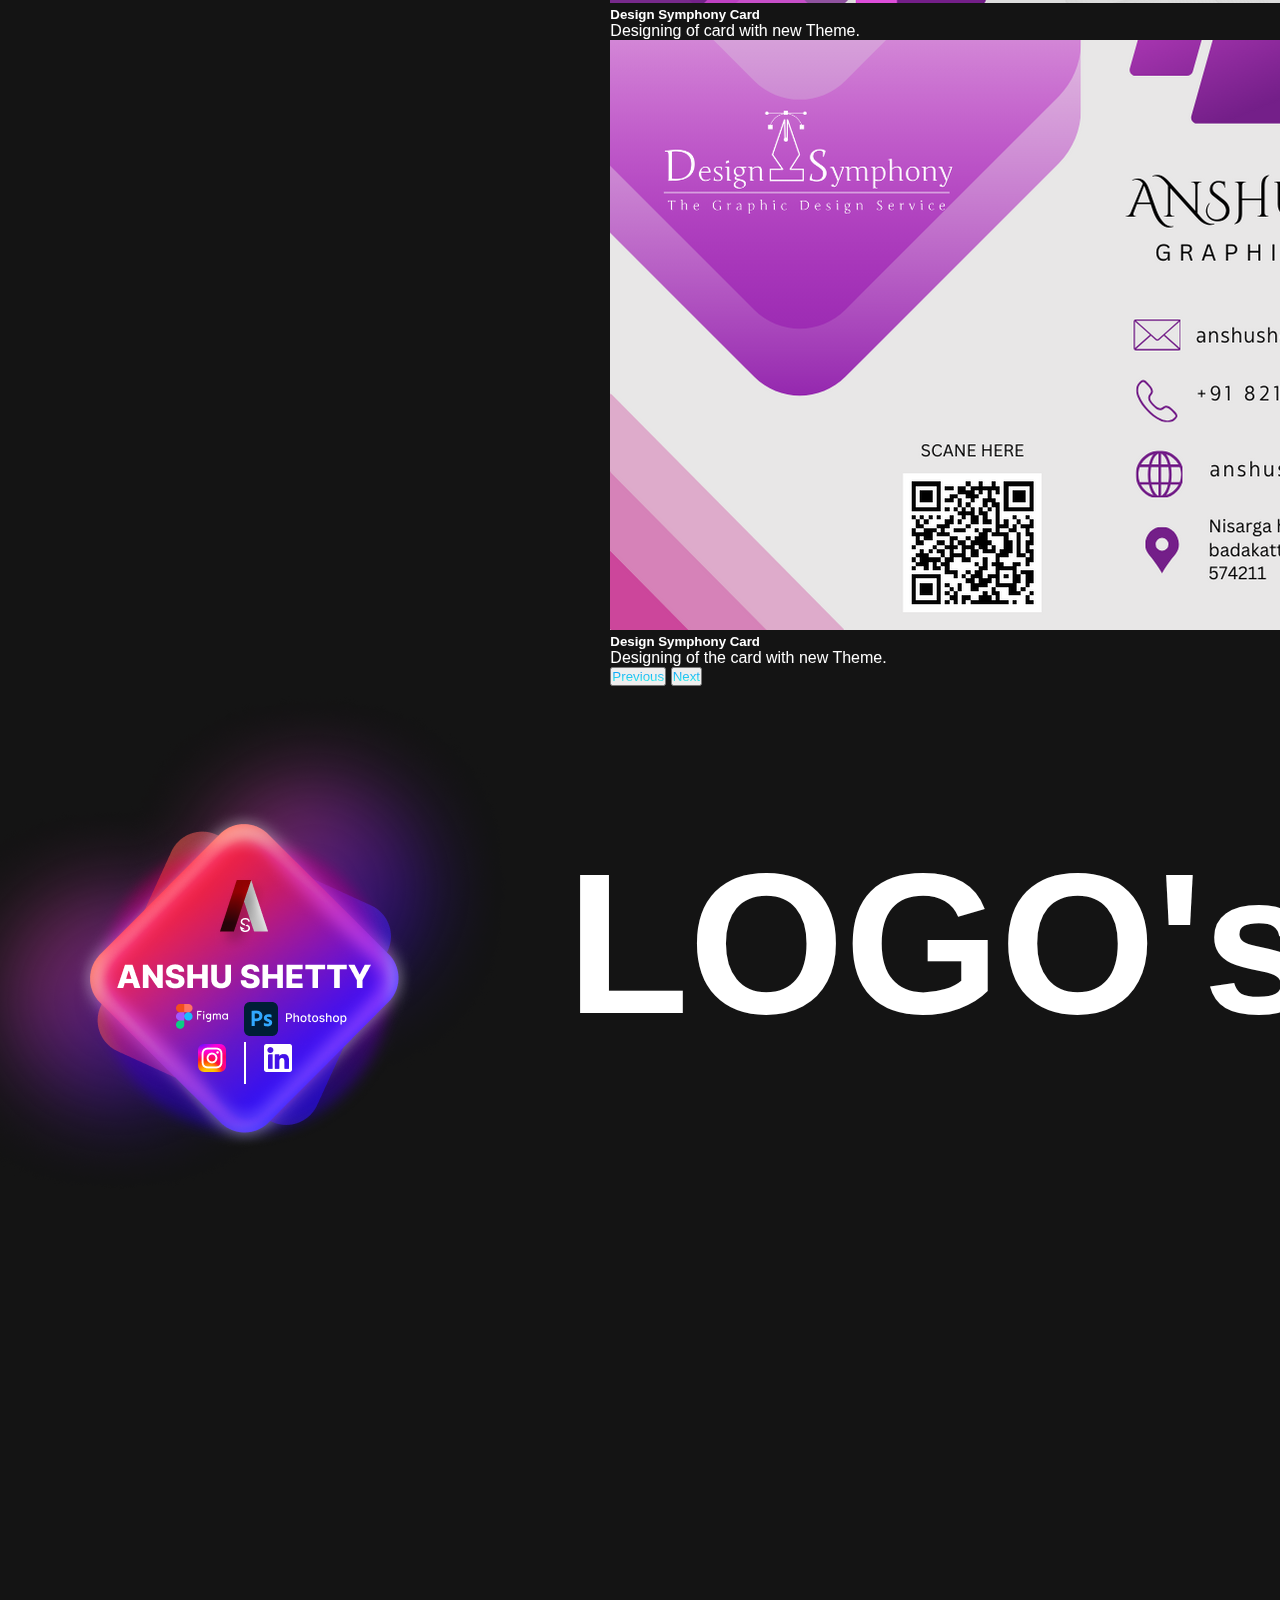
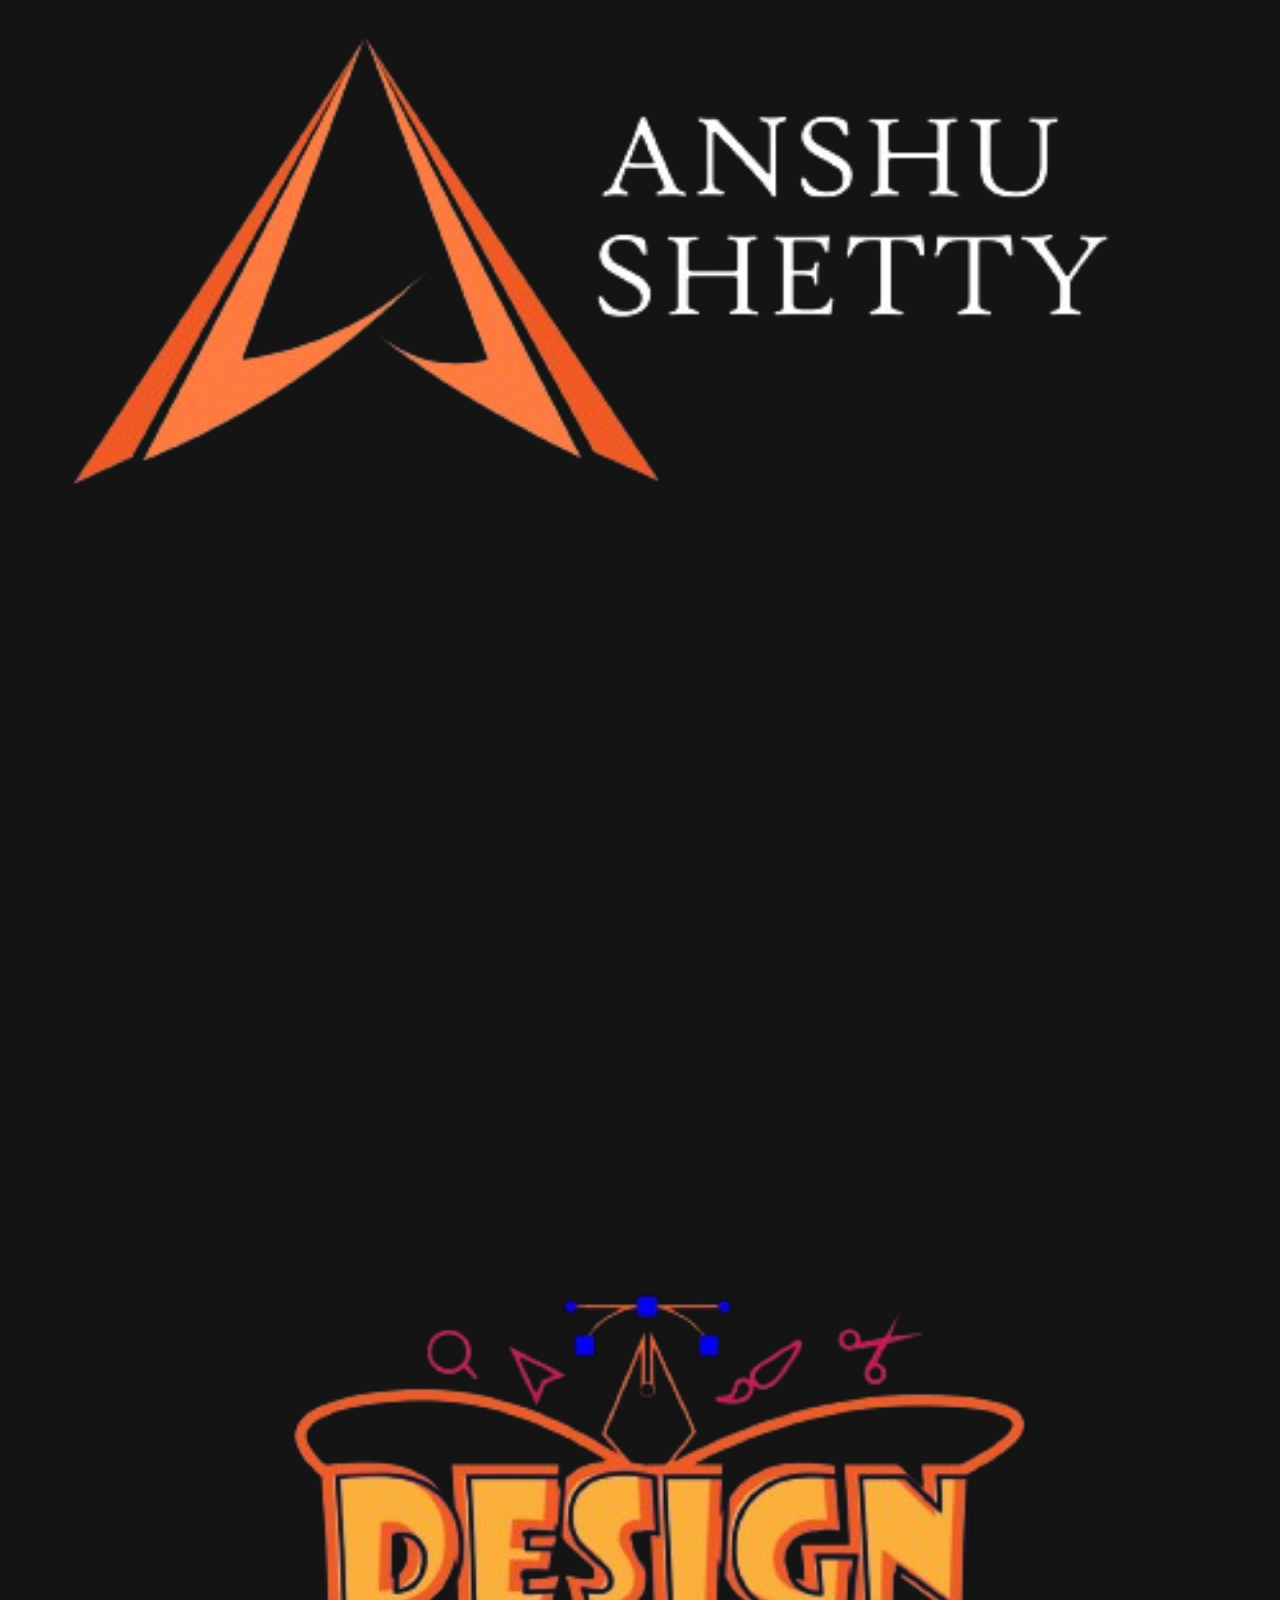
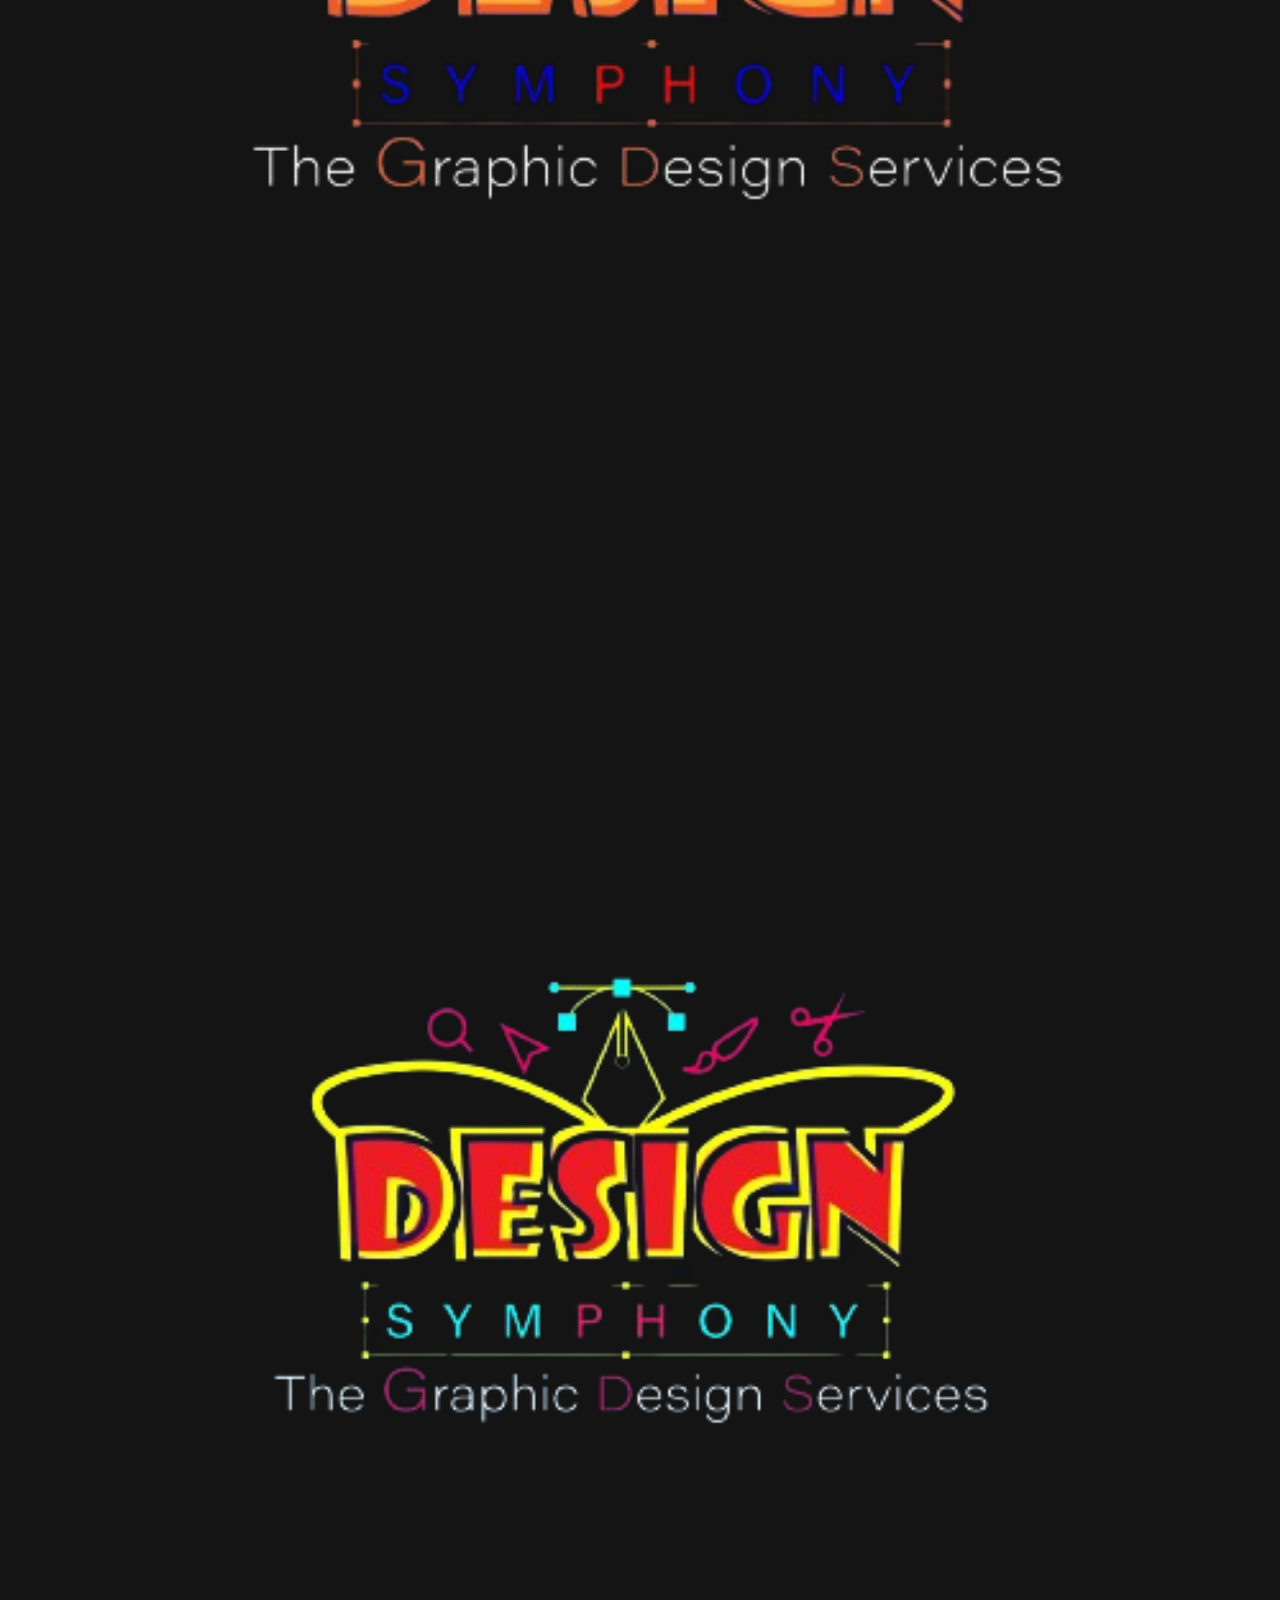
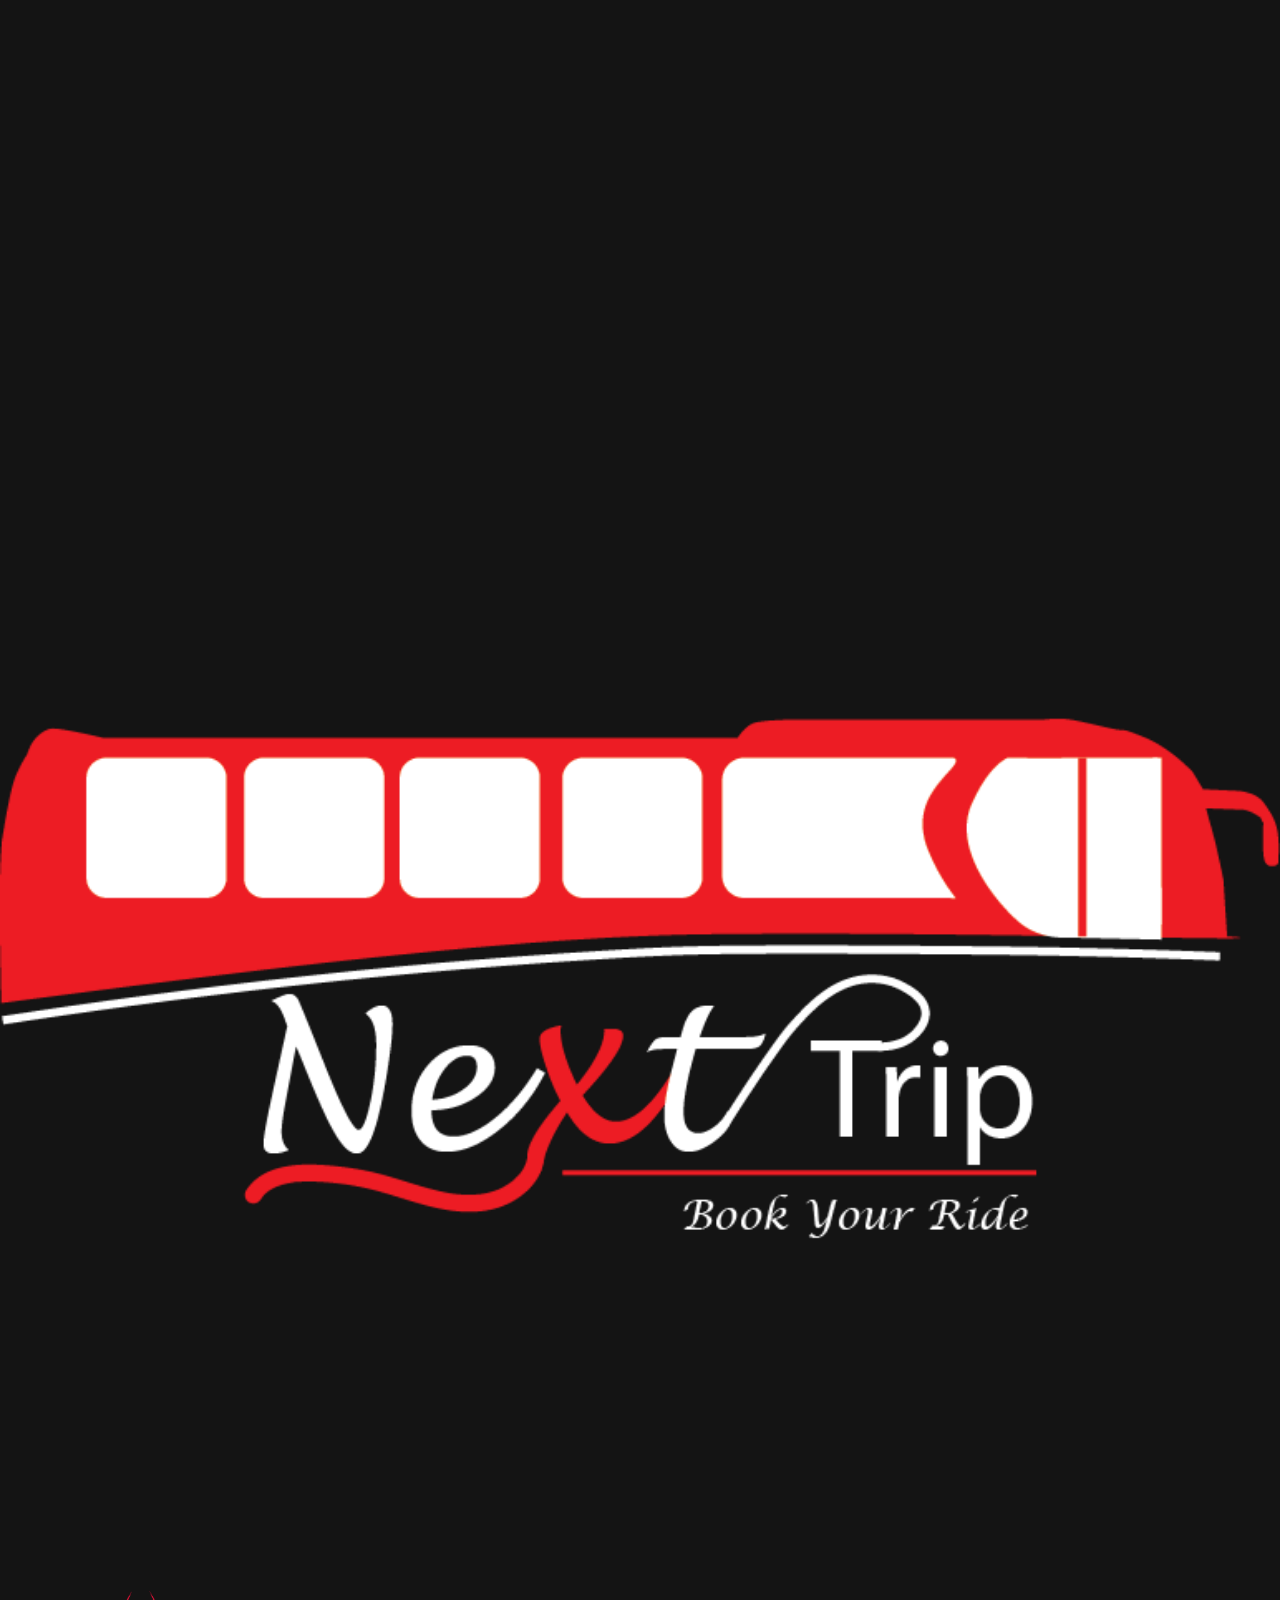
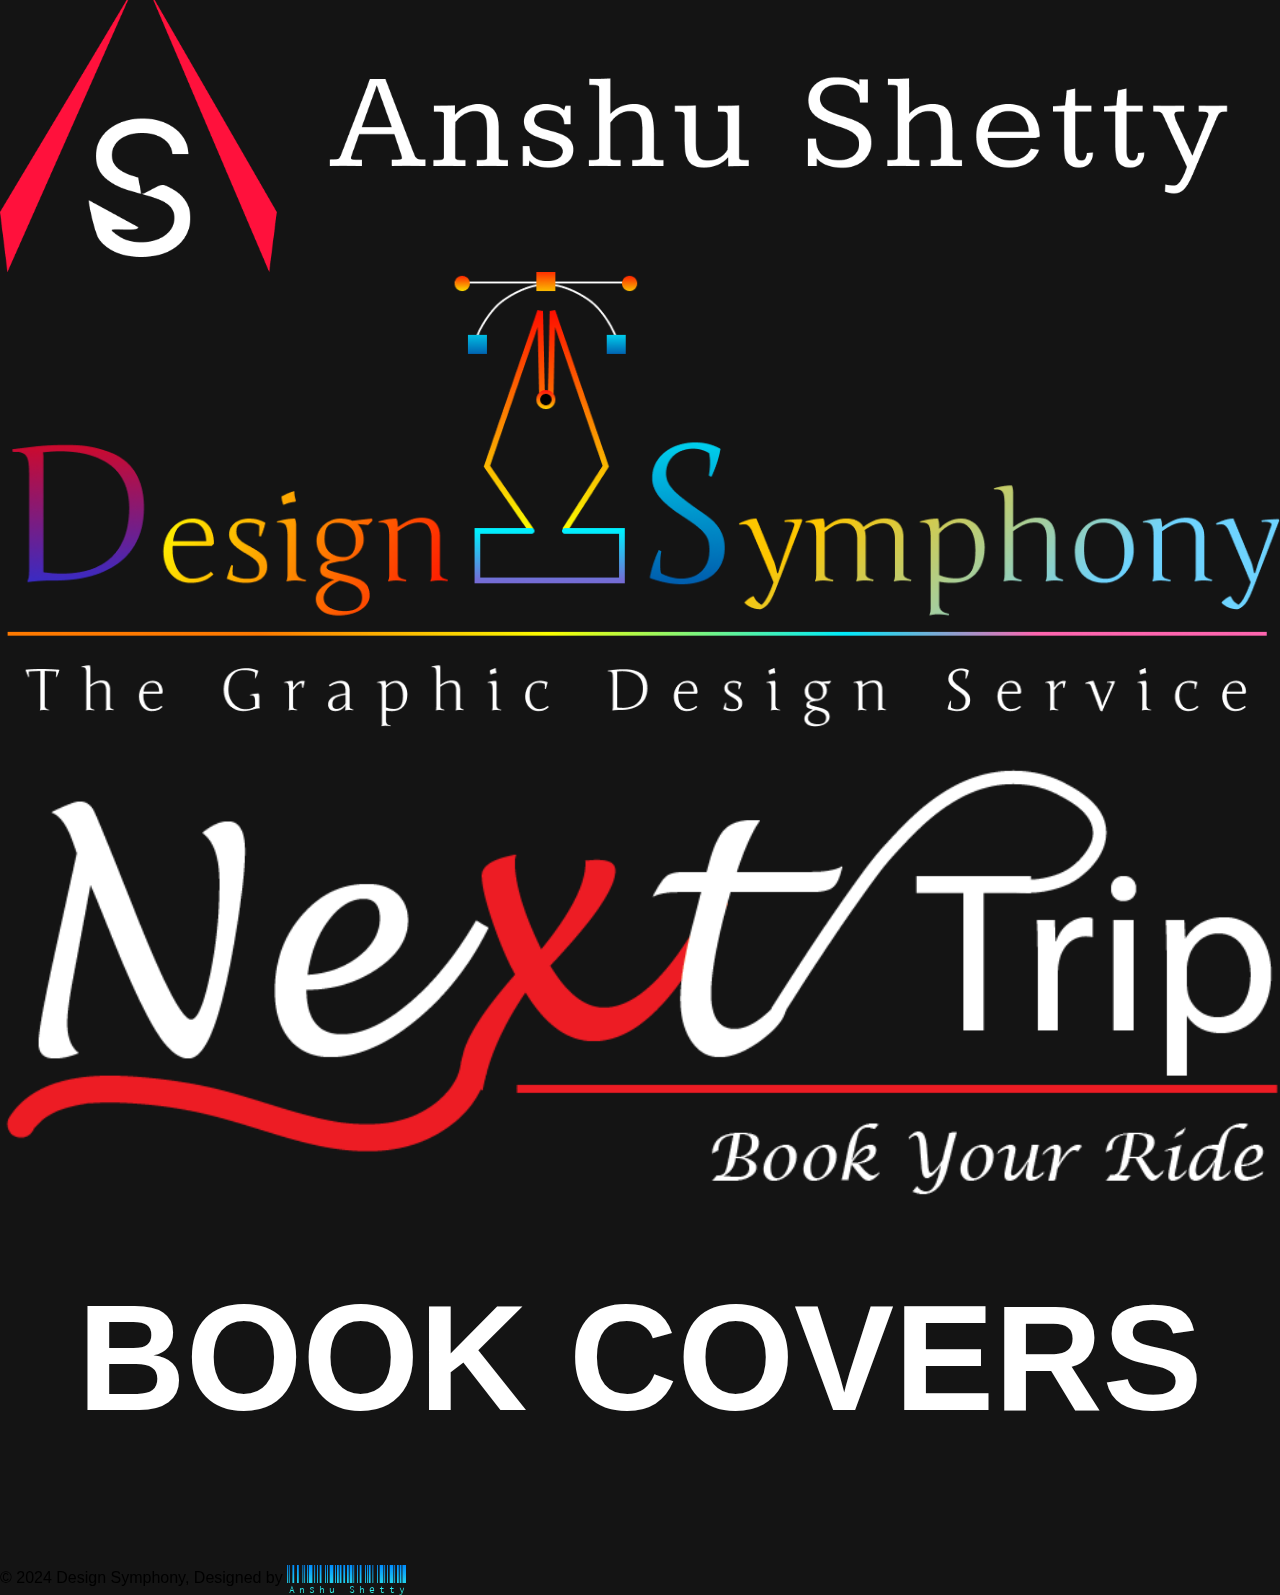
==== commit 607afd58: "Update MyDesigns.html" ====
--- a/MyDesigns.html
+++ b/MyDesigns.html
@@ -3,7 +3,7 @@
 <head>
     <meta charset="UTF-8">
     <meta name="viewport" content="width=device-width, initial-scale=1.0">
-    <title>Design Crush</title>
+    <title>Design Symphonyu</title>
     <!-- Include Bootstrap CSS -->
     <link href="https://cdn.jsdelivr.net/npm/bootstrap@5.2.3/dist/css/bootstrap.min.css" rel="stylesheet" integrity="sha384-rbsA2VBKQhggwzxH7pPCaAqO46MgnOM80zW1RWuH61DGLwZJEdK2Kadq2F9CUG65" crossorigin="anonymous">
     <link rel="stylesheet" href="design.css">
@@ -14,7 +14,7 @@
 </head>
 <body>
     <video autoplay muted loop id="myVideo">
-        <source src="Images/space(1).mp4" type="video/mp4">
+        <source src="Images/space.mp4" type="video/mp4">
       </video>
       
     <!-- Navbar -->
@@ -71,7 +71,7 @@
         <i class="fa-solid fa-envelope"></i>
         <div class="details">anshushetty2003@gmail.com</div>
         <i class="fa-brands fa-whatsapp"></i>
-        <div class="details">+9108217406323</div>
+        <div class="details">+91 8217406323</div>
 </div>
     </div>
 
@@ -87,7 +87,6 @@
                   
                   Design is more than a profession for me; it's a way of communicating, an expression of ideas, and a means to make the world more aesthetically pleasing. Whether it's through branding, user interface design, or multimedia art, I am always on the lookout for new challenges that sharpen my skills and expand my creative horizons.
                   
-                  Let's embark on this design journey together, and create something truly remarkable!
                    </p>
           </div>
           <div class="design">
@@ -105,7 +104,7 @@
         </div>
     </div>
     <div class="container">
-        <h3>Softwares used by me</h3>
+        <h3>Softwares used</h3>
         <div class="logos">
 
             <img src="Images/1691829237canva-logo-png-removebg-preview.png" alt="">
--- a/design.css
+++ b/design.css
@@ -217,14 +217,14 @@
         transform: translateY(40px); /* End position */
     }
 }
-.canva2 .images2{
+.canva2 {
     display: flex;
     justify-content: center;
     align-items: center;
     padding: 20px;
     margin: 20px;
 }
-.designs .canva2 .images2 img{
+.designs .canva2  img{
     width: 20%;
     height: auto;
     margin: 10px;padding: 10px;
@@ -334,6 +334,7 @@
 }
 
 
+
 /* Default styles */
 /* Add your existing CSS here */
 
@@ -345,14 +346,20 @@
         min-height: 100vh;
     }
     .navbar-brand span {
+        color: blue;
+        
+    }
+    .navbar-brand {
+        padding: 0;
+        width: 100%;
+        text-align: center;
+    }
+
+    .navbar-toggler{
+        font-size: 1.5rem;
+        color: white;
+        background-color: white;
         display: none;
-    }
-    .navbar-brand {
-        font-size: 1.5rem;
-    }
-
-    .navbar-toggler {
-        font-size: 1.5rem;
     }
 
     .navbar-nav {
@@ -388,15 +395,22 @@
         margin-top: 5rem; /* Adjust margin as needed */
         text-align: center;
         font-size: 24px; /* Adjust font size as needed */
-    }
-    
+        padding-left: 0;
+    }
+    .info p{
+        font-size: 50px;
+        text-align: center;
+    }
 
     .social {
         text-align: center;
+        display: flex;justify-content: center;
+        margin-top: 5rem;
     }
 
     .details {
         text-align: center;
+        margin-top: 70px;
     }
 
     /* About Me Section */
@@ -419,6 +433,10 @@
         text-align: center;
     }
 
+    .canva{
+        display: grid;
+    }
+
     .canva .carousel-inner img {
         width: 100%;
         height: auto;
@@ -430,13 +448,12 @@
         text-align: center;
     }
 
-    .canva2 .images2 {
-        display: grid;
-        grid-template-columns: repeat(auto-fill, minmax(150px, 1fr));
-        gap: 10px;
-    }
-
-    .canva2 .images2 img {
+    .designs .canva2  {
+        display: flex;justify-content: center;align-items: center;
+       flex-direction: column;flex-wrap: wrap;
+    }
+
+    .designs .canva2  img {
         width: 100%;
         height: auto;
     }
@@ -445,4 +462,52 @@
     .foot {
         font-size: 14px;
     }
-}
+    .container h2{
+        font-size: 60px; max-width: 100%;
+    }
+    .canva h2{
+        font-size: 60px;
+    }
+    .logos{
+        display: flex;
+        justify-content: center;
+        align-items: center;
+        flex-direction: column;
+        flex-wrap: wrap;
+    }
+    .logos img{
+        width: 50%;
+    }
+    .container-md{
+        display: flex;justify-content: center;align-items: center;
+        flex-direction: column;flex-wrap: wrap;
+    }
+    .container-md .slogan {
+        padding: 10px;
+    }
+    .container-md .slogan p{
+        font-size: 20px;
+    }
+    .container-md .pallate img{
+        width: 100%;height: auto;
+    }
+    .container-lg{
+        margin-top: 12rem;
+        display: flex;justify-content: center;align-items: center;
+        flex-direction: column;flex-wrap: wrap;
+    }
+    .container-lg .about p{
+        font-size: 20px;
+    }
+    .container-lg .design img{
+        width: 100%;height: auto;
+    }
+    .container .row{
+        display: flex;justify-content: center;align-items: center;
+        flex-wrap: wrap; flex-direction: column;
+    }
+    .container .row .col img{
+        width: 50%;
+        height: auto;
+    }
+}
